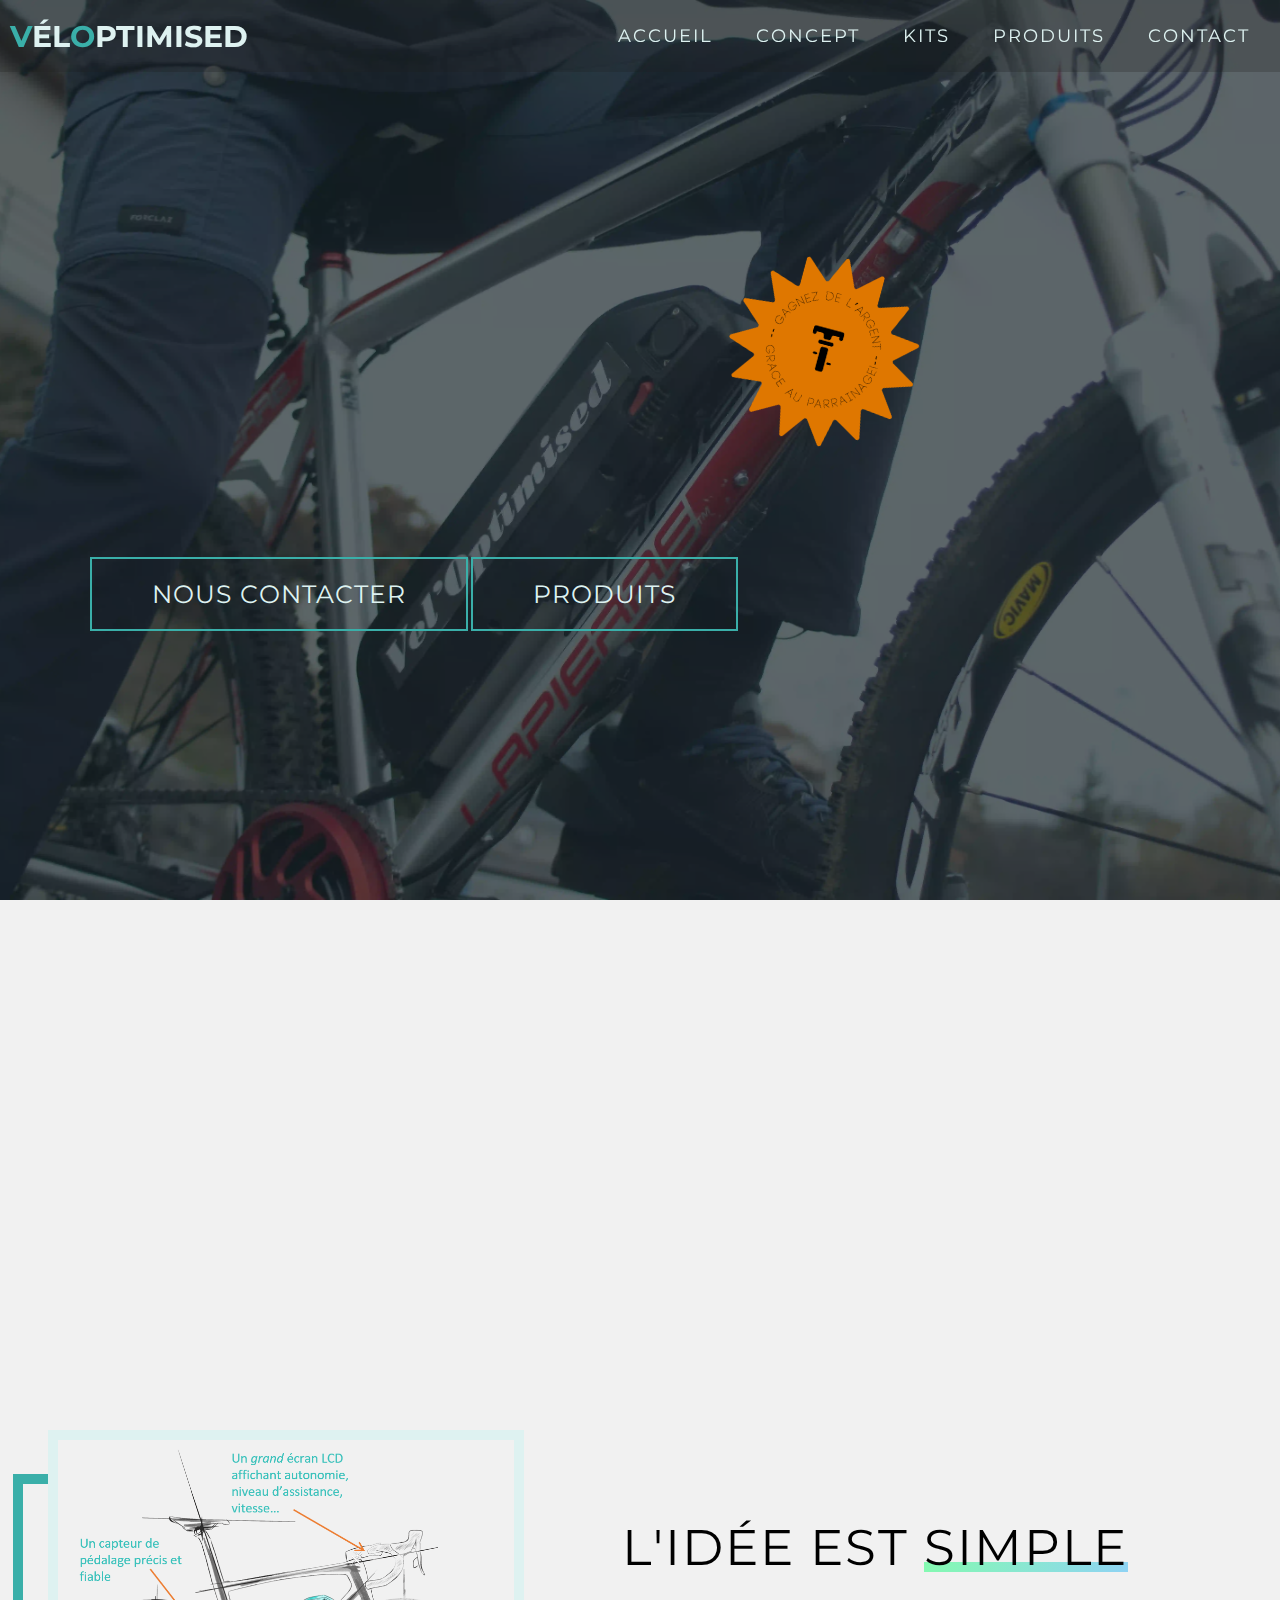
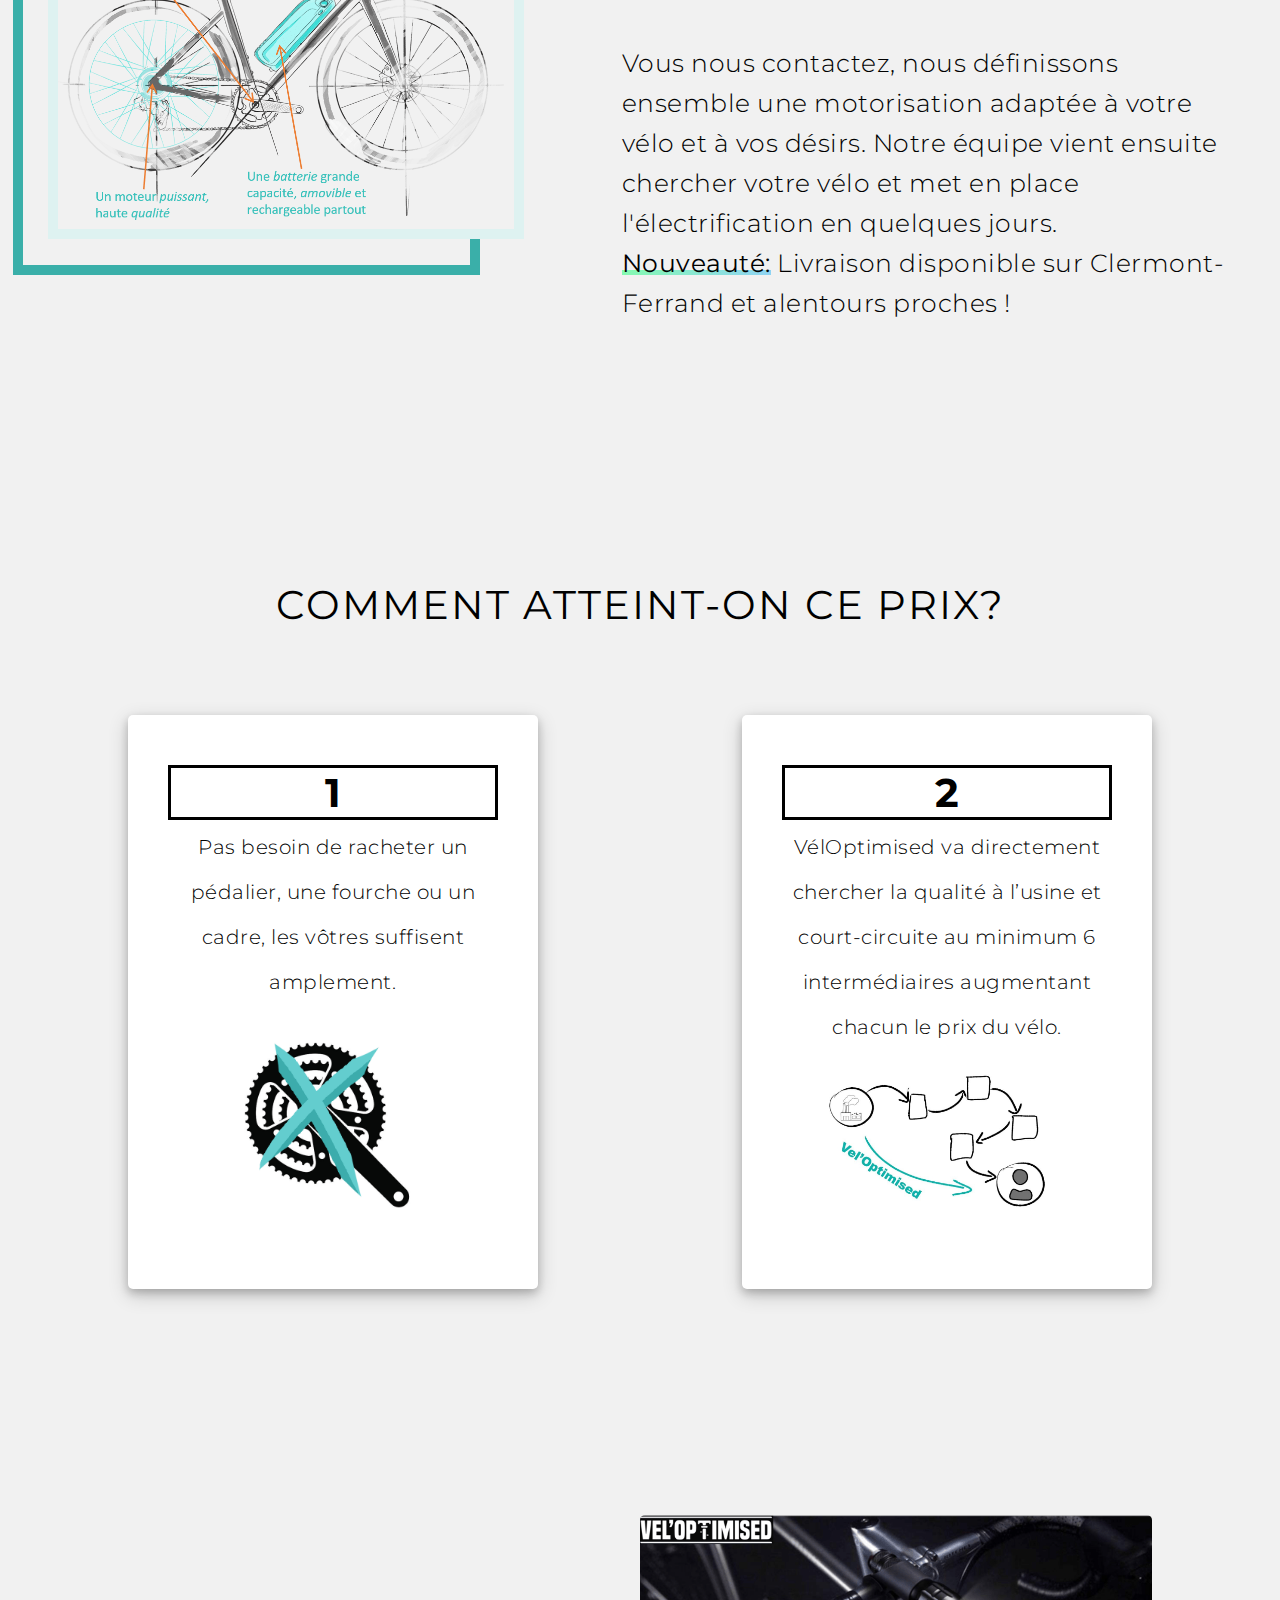
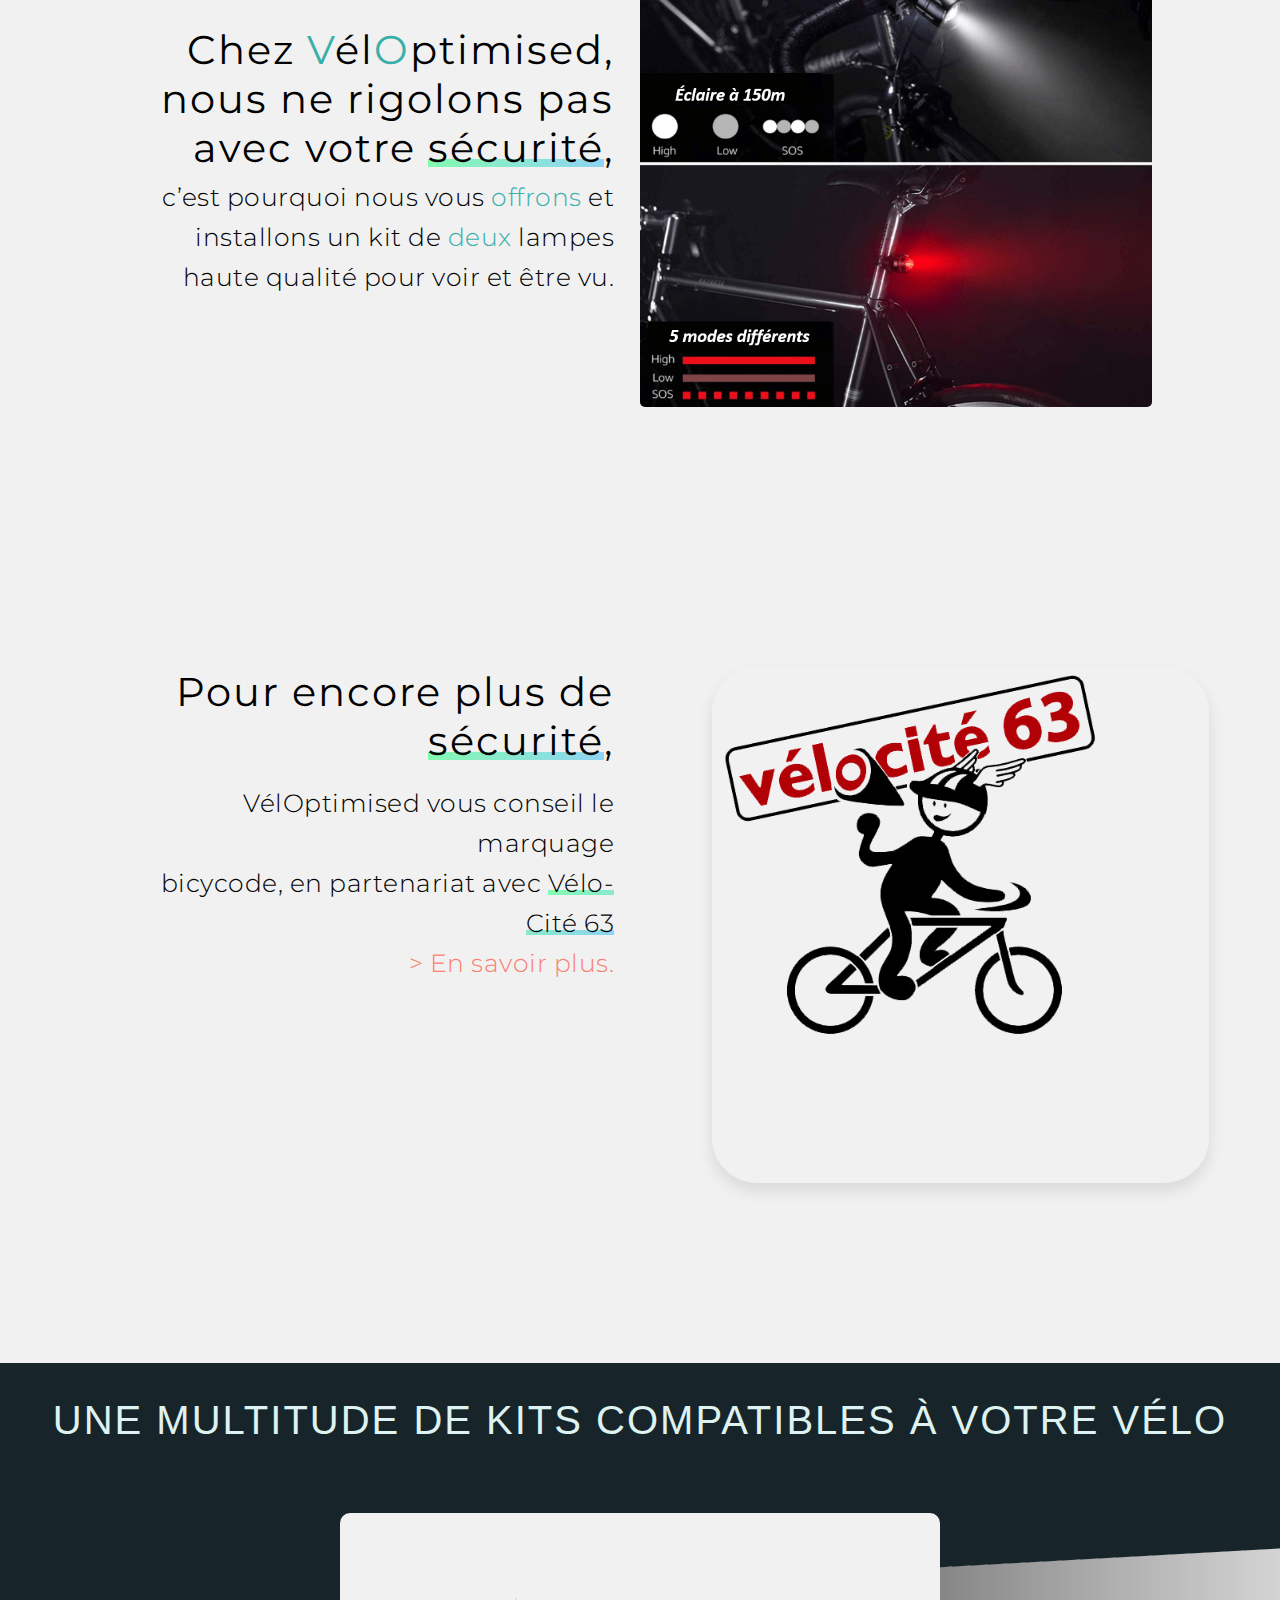
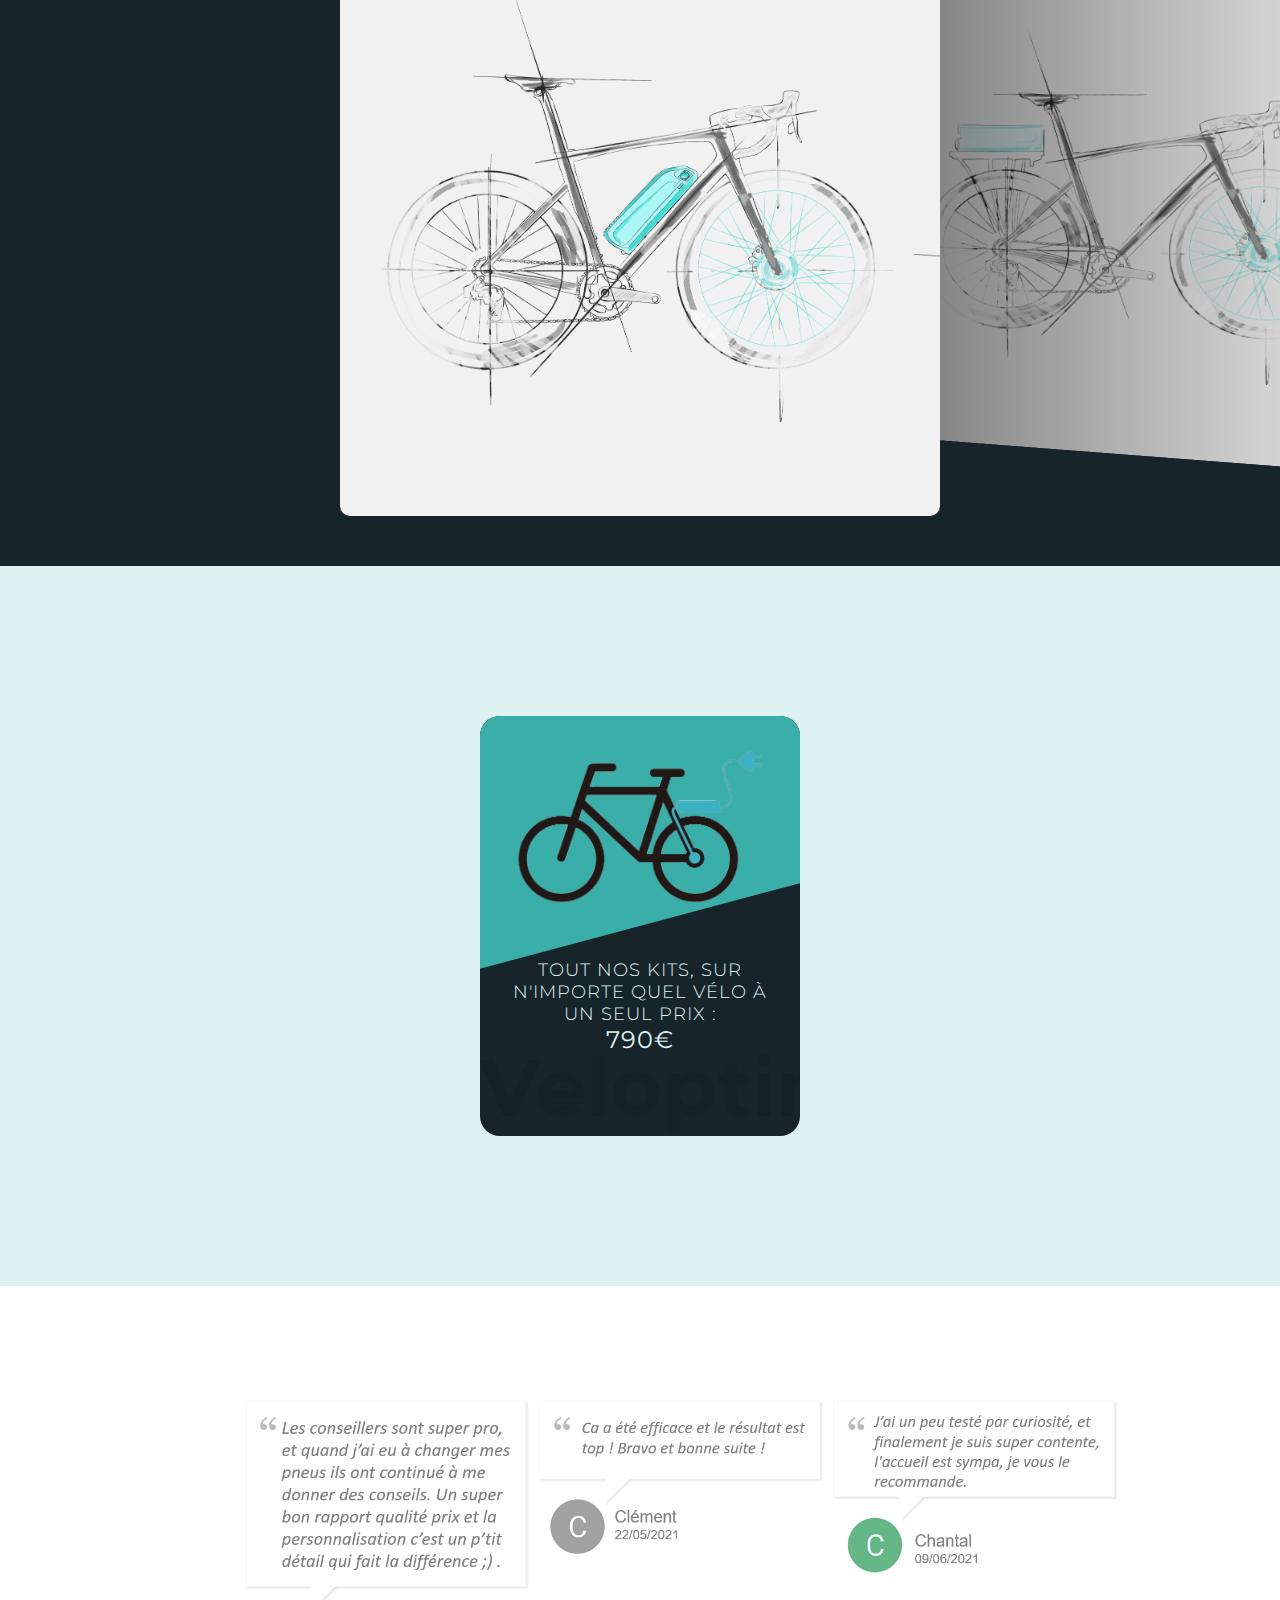
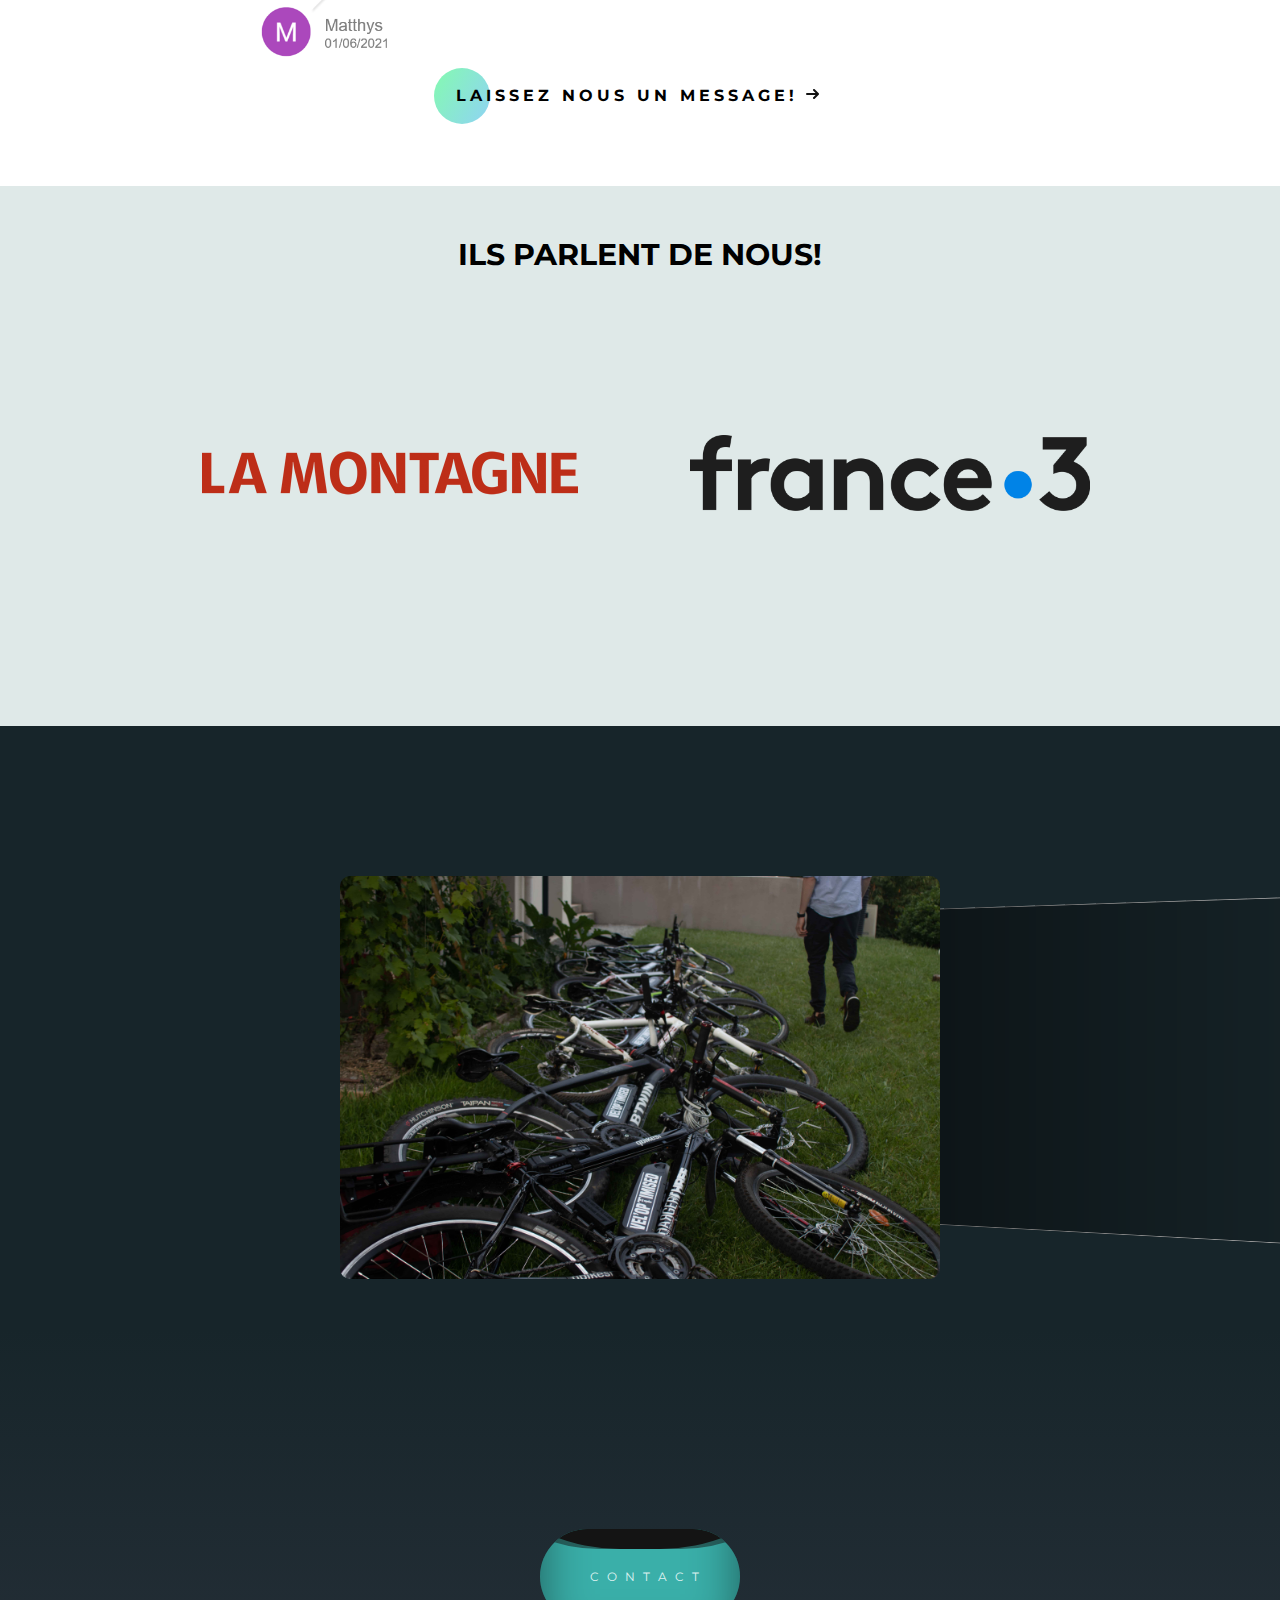
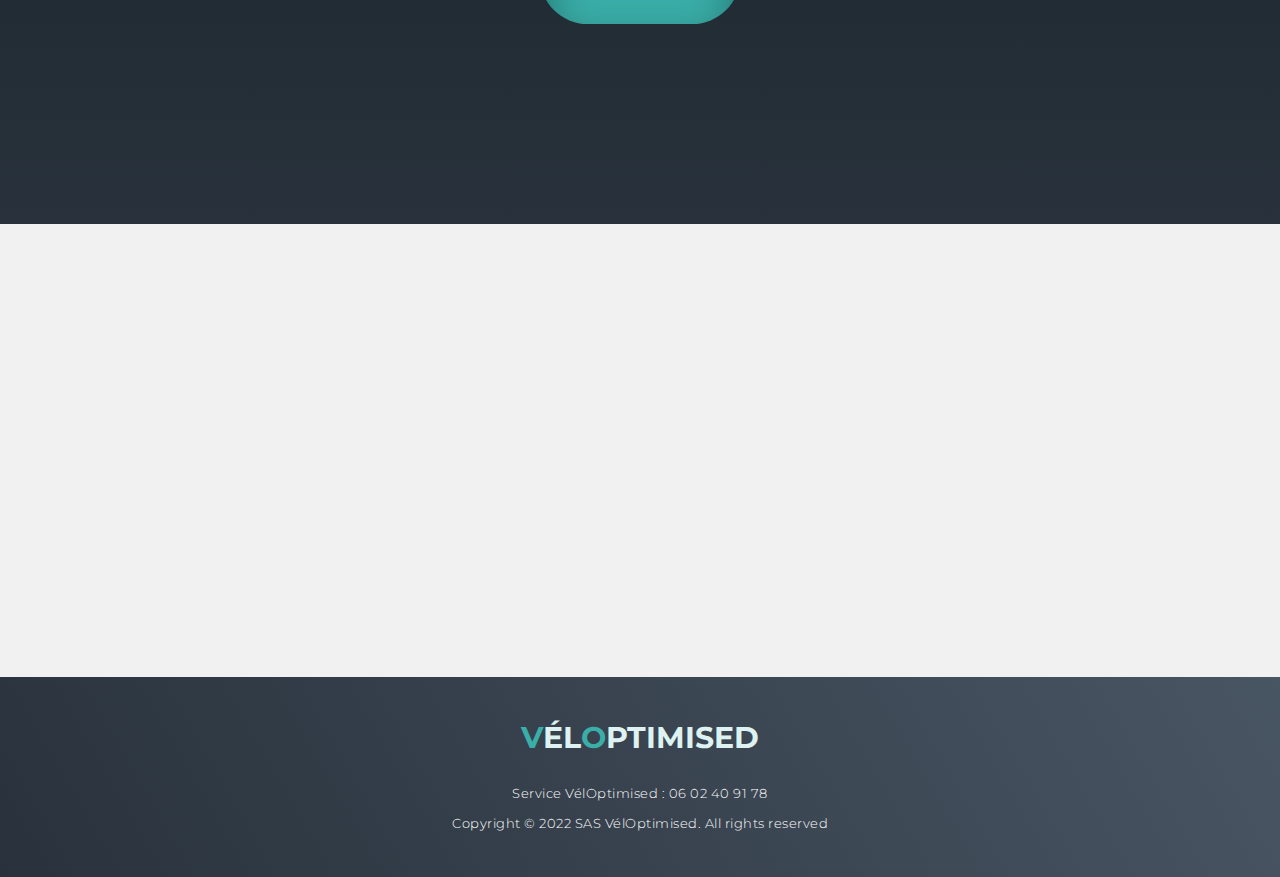
==== index.html @ 2e791664 "merging master" ====
<!DOCTYPE html>
<html lang="en">

<head>
  <meta charset="UTF-8">
  <meta name="viewport" content="width=device-width, initial-scale=1.0, maximum-scale=1.0" />


  <link rel="icon" href="favicon.ico"/>

  <title>VélOptimised</title>

  <!-- SWIPER-->
  <!-- <link rel="stylesheet" href="https://unpkg.com/swiper/swiper-bundle.min.css" /> -->
  <link rel="stylesheet" href="./css/swiper-bundle.min.css" />
  
  <!-- <link rel="stylesheet" href="assets/css/swiper-bundle.min.css"> -->
 
  <!-- CSS -->
  <link rel="stylesheet" href="./css/style.css?version=60">
  <link rel="stylesheet" href="./css/reviews.css?version=48">
  <!-- GOOGLE FONTS -->
  <!-- <link rel="stylesheet" href="https://fonts.googleapis.com/css?family=Montserrat:300, 400, 700&display=swap"> -->

</head>

<body>
  <!-- Header -->
  <section id="header">
    <div class="header container">
      <div class="nav-bar">
        <div class="brand">
          <a href="#hero">
            <h1><span>V</span>él<span>O</span>ptimised</h1>
          </a>
        </div>
        <div class="nav-list">
          <div class="hamburger">
            <div class="bar"></div>
          </div>
          <ul>
            <li><a href="#hero" data-after="Home">Accueil</a></li>
            <li><a href="#about" data-after="About">Concept</a></li>
            <li><a href="#swiperid" data-after="Service">Kits</a></li>
            <li><a href="produits.html" data-after="Service">Produits</a></li>
            <li><a href="#contact" data-after="Contact">Contact</a></li>
          </ul>
        </div>
      </div>
    </div>
  </section>
  <!-- End Header -->


  <!-- Hero Section  -->
  <section id="hero">
    <div class="hero container">
      <img src="./img/veloptimised-parrainage-vignette.png" class="vignette" alt="vignette-parrainage">
      <div>
        <h1>Un vélo électrique, <span></span></h1>
        <h1>haut de gamme,<span></span></h1>
        <h1>40% moins cher<span></span></h1>
        <a href="https://veloptimised.fr/contact" type="button" class="cta">Nous contacter</a>
        <a href="produits.html" type="button" class="cta">Produits</a>
      </div>
    </div>
  </section>
  <!-- End Hero Section  -->
<br>
<br>
<br>
<br>
<br>

<div class="video">
  <iframe 
  width="560" 
  height="315" 
  src="https://www.youtube.com/embed/WnWQ5jNW4Ug" 
  title="YouTube video player" 
  frameborder="0" 
  allow="accelerometer; autoplay; clipboard-write; encrypted-media; gyroscope; picture-in-picture" 
  allowfullscreen></iframe>
</div>

  <!-- About Section -->
  <section id="about">
    <div class="about container">
      <div class="col-left">
        <div class="about-img">
          <img  class="abImg" src="./img/veloptimised_about_graph+legende.png" alt="img">
        </div>
      </div>
      <div class="col-right">
        <h1 class="section-title">L'idée est <span class="underline--magical">simple</span></h1>
        <p>Vous nous contactez, nous définissons ensemble une motorisation adaptée à votre vélo et à vos désirs.
          Notre équipe vient ensuite chercher votre vélo et met en place l'électrification en quelques jours. <br> <b class="underline--magical">Nouveauté:</b> Livraison disponible sur Clermont-Ferrand et alentours proches ! </p>

      </div>
    </div>
  </section>
  <!-- End About Section -->

<!-- Services section  -->
  <section class="services section bd-container" id="#boxerase">


      <!-- <div class="graphs">
        <img class="graphPrix ex1" src="./img/veloptimised_services_graphAxesPc.png" alt="">
        <img class="graphPrix ex2" src="./img/veloptimised_services_graphAxesMob.png" alt="">
      </div> -->
      <h2 class="sectiontitle">Comment atteint-on ce prix?</h2>
<br>
<br>
  <div class="boxPond">
    <div class="services__container bd-grid">
      <div class="services__data">
        <i class='bx bxs-palette services_icon'></i>
        <h3 class="services__title">1</h3>
        <p class="services__description">Pas besoin de racheter un pédalier, une fourche ou un cadre, les vôtres suffisent amplement.</p>
        <img src="img/veloptimised_services_box-2_pedalier.png" alt="" style="width: 70%; height:auto;margin-left: 3vw;">
      </div>

      <div class="services__data">
        <i class='bx bxs-data services_icon'></i>
        <h3 class="services__title">2</h3>
        <p class="services__description">VélOptimised va directement chercher la qualité à l’usine et court-circuite au minimum 6 intermédiaires augmentant chacun le prix du vélo.</p>
        <img src="img/veloptimised_services_box-1_usinge.JPG" alt="" style="width: 70%; height:auto;margin-top: 2vh;margin-left: 3vw;">
      </div>

    </div>
  </div>
  </section>
  <!-- End services section  -->

  <!-- Lumieres/securite -->
  <section id="secu" class="secu1">
    <div class="secuLeft">
      <h1>Chez <span>V</span>él<span>O</span>ptimised, nous ne rigolons pas avec votre <span class="underline--magical">sécurité</span>,</h1>
      <p class="secup">c’est pourquoi nous vous <span>offrons</span> et installons un kit de <span>deux</span> lampes haute qualité pour voir et être vu. </p>
    </div>
    <img loading="lazy" class="secuImg" src="./img/veloptimised_secu-1_lumieres.png" alt="">
    
  </section>
  <section id="secu" class="secu2">
    <div class="secuLeft">
      <h1>Pour encore plus de <span class="underline--magical">sécurité</span>,</h1> <br>
      <p class="secup">VélOptimised vous conseil le marquage <br> bicycode, en partenariat avec <span class="underline--magical">Vélo-Cité 63</span>
      <br><a href="https://www.velocite63.fr/Marquage" style="color: salmon;">> En savoir plus.</a></p>
    </div>
    <a class="secuImg img_velocite" href="https://www.velocite63.fr/Marquage" target=”_blank”><img loading="lazy" src="./img/partenaires/veloptimised_velocite63_logo.png" alt=""></a>
    
    
  </section>
<!-- End Lumieres/securite -->



  <!-- Carrousel-->
  <section class="swiper swiper1" id="swiperid">
    <h1>Une multitude de kits compatibles à votre vélo</h1>

    <div class="swiper-container">
      <div class="swiper-wrapper">
        <div class="swiper-slide"><img src="img/veloptimised_carrousel-1_slide-1_sketch.png"></div>
        <div class="swiper-slide"><img src="img/veloptimised_carrousel-1_slide-2_sketch.png"></div>
        <div class="swiper-slide"><img src="img/veloptimised_carrousel-1_slide-3_sketch.png"></div>
      </div>
    </div>
    <div class="swiper-pagination"></div>
    </div>


  </section>

  <!-- Fin Carrousel-->


  <!-- Carte produit-->

  <section class="produit" id="produit">
    <div class="card">
      <div class="imgBx">
        <img src="img/veloptimised_carte-produit.png" alt="Bike">
      </div>
      <div class="contentBx">
        <h3>Tout nos kits, sur n'importe quel vélo à un seul prix :</h3>
        <h2 class="price">790€</h2>
        <a href="https://veloptimised.fr/contact" class="buy">Contactez</a>
        <a href="produits.html" class="buy">Produits</a>
      </div>
    </div>
  </section>

 <!-- Retour utilisateurs-->

 <section id="preCom">
   <div id="commentSection">
     <img class="coms" src="./img/veloptimised_com_all.png" alt="">
     <img class="com1" src="./img/veloptimised_com-1.png" alt="">
     <img class="com2" src="./img/veloptimised_com-2.png" alt="">
     <img class="com3" src="./img/veloptimised_com-3.png" alt="">
   </div>

   <a href="https://docs.google.com/forms/d/e/1FAIpQLSex_kwO4NKrmw67hD2vwkyLWDab8VTnee0_vx41Wi0D3tkRxg/viewform?usp=sf_link" class="ctaa">
  <span>Laissez nous un message!</span>
  <svg width="13px" height="10px" viewBox="0 0 13 10">
    <path d="M1,5 L11,5"></path>
    <polyline points="8 1 12 5 8 9"></polyline>
  </svg>
</a>

 </section>
 <!-- Swipper init pour le futur -->
 <section id="pub">
   <h1 > Ils parlent de nous! </h1>
   <div class="swiper-container pub_container">
    <div class="swiper-wrapper"> 
      <a class="pub_logo" target="_blank" href="./img/la-montagne/veloptimised_lamontagne_article.jpg"><img src="./img/la-montagne/veloptimised_lamontagne_logo.png"></a>
      <a class="pub_logo" target="_blank" href="https://youtu.be/WnWQ5jNW4Ug"><img src="./img/fr3/veloptimised_fr3_logo.svg.png"></a>
    </div>
  </div>
 </section>
 
 <!-- End Retour utilisateurs-->
  
<!-- Deuxieme carrousel -->
  <section class="swiper swiper2" id="swiperid">


    <div class="swiper-container">
      <div class="swiper-wrapper" loading="lazy">
        <div class="swiper-slide"><img src="img/veloptimised_carrousel-2_slide-1.jpg"></div>
        <div class="swiper-slide"><img src="img/veloptimised_carrousel-2_slide-2.png"></div>
        <div class="swiper-slide"><img src="img/veloptimised_carrousel-2_slide-3.jpg"></div>
        <div class="swiper-slide"><img src="img/veloptimised_carrousel-2_slide-4.jpg"></div>
        <div class="swiper-slide"><img src="img/veloptimised_carrousel-2_slide-5.jpg"></div>
        <div class="swiper-slide"><img src="img/veloptimised_carrousel-2_slide-6.jpg"></div>
        <div class="swiper-slide"><img src="img/veloptimised_carrousel-2_slide-7.jpg"></div>
        <div class="swiper-slide"><img src="img/veloptimised_carrousel-2_slide-8.jpg"></div>
        <div class="swiper-slide"><img src="img/veloptimised_carrousel-2_slide-9.jpg"></div>
        <div class="swiper-slide"><img src="img/veloptimised_carrousel-2_slide-10.jpg"></div>
        <div class="swiper-slide"><img src="img/veloptimised_carrousel-2_slide-12.jpg"></div>
      </div>
    </div>
    <div class="swiper-pagination"></div>
    </div>


  </section>








  <!-- Contact Section -->
  <section id="contact">


    <div class="button-center">
        <a href="https://veloptimised.fr/contact"> 
        <span>Contact</span>
        <div class="liquid"></div>
      </a>
    </div>




  </section>
  <!-- End Contact Section -->


  <!-- Map-->

  <section class="map" id="map">
      <iframe 
      src="https://www.google.com/maps/embed?pb=!1m18!1m12!1m3!1d3403071.9046417344!2d-0.38538178708673126!3d46.240988520151284!2m3!1f0!2f0!3f0!3m2!1i1024!2i768!4f13.1!3m3!1m2!1s0x47f71bdd7f2e8507%3A0x3994306038a06f22!2sClermont-Ferrand!5e0!3m2!1sen!2sfr!4v1623747090306!5m2!1sen!2sfr" 
      width="600" height="450" style="border:0;" allowfullscreen="" loading="lazy"></iframe>
  </section>

  <!-- Footer -->
  <section id="footer">
    <div class="footer container">
      <div class="brand">
        <h1><span>V</span>él<span>O</span>ptimised</h1>
      </div>
      <h2></h2>
      
      <p>Service VélOptimised : 06 02 40 91 78</p>
      <p>Copyright © 2022 SAS VélOptimised. All rights reserved</p>
    </div>
  </section>


  <!-- ========SWIPER ========= -->

  <script src="https://unpkg.com/swiper/swiper-bundle.min.js"></script>

  <script>
    var swiper = new Swiper('.swiper .swiper-container', {
      effect: 'coverflow',
      grabCursor: true,
      centeredSlides: true,
      slidesPerView: 'auto',
      coverflowEffect: {
        rotate: 20,
        stretch: 0,
        depth: 250,
        modifier: 1,
        slideShadows: true,

      },
      pagination: {
        el: '.swiper .swiper-pagination',
      },
      autoplay: {
        delay: 1800,
        disableOnIntercation: false,
      },

    });
    
  </script>

  <!-- End Footer -->
  <script src="./app.js"></script>
  
</body>
<script>
  // var image = document.querySelectorAll('#hero');
  // console.log(image.style);
</script>

</html>
---- css/style.css ----
/* @import 'https://fonts.googleapis.com/css?family=Montserrat:300, 400, 700&display=swap'; */
@font-face {
  font-family: 'Montserrat';
  font-weight: 300;
  font-display: swap;
  src: url("../fonts/Montserrat-Light.ttf") format('truetype');
}
@font-face {
  font-family: 'Montserrat';
  font-style: normal;
  font-weight: 400;
  font-display: swap;
  src: url("../fonts/Montserrat-Regular.ttf") format('truetype');
}
@font-face {
  font-family: 'Montserrat';
  font-style: bold;
  font-weight: 700;
  font-display: swap;
  src: url("../fonts/Montserrat-Bold.ttf") format('truetype');
}
:root {
  --main-color: #3aafa9;
  --secondary-color: #def2f1;
  --third-color: #17252a;
  --body-font: "Montserrat", sans-serif;
  --bigest-font-size: 2rem;
  --h1-font-size: 1.5rem;
  --h2-font-size: 1.25rem;
  --h3-font-size: 1.125rem;
  --normal-font-size: 0.938rem;
  --small-font-size: 0.813rem;
  --smaller-font-size: 0.75rem;
}

.underline--magical {
  color: black !important;
  background-image: linear-gradient(120deg, #84fab0 0%, #8fd3f4 100%);
  background-repeat: no-repeat;
  background-size: 100% 0.2em;
  background-position: 0 88%;
  transition: background-size 0.25s ease-in;
}

.underline--magical:hover {
  background-size: 100% 88%;
}

* {
  padding: 0;
  margin: 0;
  box-sizing: border-box;
}

body {
  position: relative;
  background-color: #f1f1f1;
  width: 100%;
  overflow-x: hidden;
  max-width: 100vw;
}

html {
  position: relative;
  font-size: 10px;
  font-family: "Montserrat", sans-serif;
  scroll-behavior: smooth;
  overflow-x: hidden;
}

a {
  text-decoration: none;
}

.container {
  min-height: 100vh;
  width: 100%;
  display: flex;
  align-items: center;
  justify-content: center;
}

img {
  height: 100%;
  width: 100%;
  object-fit: cover;
}

h1 {
  text-align: center;
}

p {
  color: black;
  font-size: 1.4rem;
  margin-top: 5px;
  line-height: 2.5rem;
  font-weight: 300;
  letter-spacing: 0.05rem;
}

.section-title {
  font-size: 1rem;
  font-weight: 300;
  color: black;
  margin-bottom: 10px;
  text-transform: uppercase;
  letter-spacing: 0.2rem;
  text-align: center;

  width: 80%;
  margin-left: 5rem;
}

.section-title span {
  color: var(--main-color);
}

.cta {
  display: inline-block;
  padding: 10px 30px;
  color: var(--secondary-color);
  background-color: transparent;
  border: 2px solid var(--main-color);
  font-size: 2rem;
  text-transform: uppercase;
  letter-spacing: 0.1rem;
  margin-top: 30px;
  transition: 0.3s ease;
  transition-property: background-color, color;
}

.cta:hover {
  color: var(--secondary-color);
  background-color: var(--main-color);
}

.brand h1 {
  font-size: 3rem;
  text-transform: uppercase;
  color: var(--secondary-color);
}

.brand h1 span {
  color: var(--main-color);
}

/* Header section */
#header {
  position: fixed;
  z-index: 1000;
  left: 0;
  top: 0;
  width: 100vw;
  height: auto;
}

#header .header {
  min-height: 8vh;
  background-color: rgba(31, 30, 30, 0.24);
  transition: 0.3s ease background-color;
}

#header .nav-bar {
  display: flex;
  align-items: center;
  justify-content: space-between;
  width: 100%;
  height: 100%;
  max-width: 1300px;
  padding: 0 10px;
}

#header .nav-list ul {
  list-style: none;
  position: absolute;
  background-color: var(--third-color);
  width: 100vw;
  height: 100vh;
  left: 100%;
  top: 0;
  display: flex;
  flex-direction: column;
  justify-content: center;
  align-items: center;
  z-index: 1;
  overflow-x: hidden;
  transition: 0.5s ease left;
}

#header .nav-list ul.active {
  left: 0%;
}

#header .nav-list ul a {
  font-size: 2.5rem;
  font-weight: 500;
  letter-spacing: 0.2rem;
  text-decoration: none;
  color: var(--secondary-color);
  text-transform: uppercase;
  padding: 20px;
  display: block;
}

#header .nav-list ul a::after {
  content: attr(data-after);
  position: absolute;
  top: 50%;
  left: 50%;
  transform: translate(-50%, -50%) scale(0);
  color: rgba(240, 248, 255, 0.021);
  font-size: 13rem;
  letter-spacing: 50px;
  z-index: -1;
  transition: 0.3s ease letter-spacing;
}

#header .nav-list ul li:hover a::after {
  transform: translate(-50%, -50%) scale(1);
  letter-spacing: initial;
}

#header .nav-list ul li:hover a {
  color: var(--main-color);
}

#header .hamburger {
  height: 60px;
  width: 60px;
  display: inline-block;
  border: 3px solid var(--secondary-color);
  border-radius: 50%;
  position: relative;
  display: flex;
  align-items: center;
  justify-content: center;
  z-index: 100;
  cursor: pointer;
  transform: scale(0.8);
  margin-right: 20px;
}

#header .hamburger:after {
  position: absolute;
  content: "";
  height: 100%;
  width: 100%;
  border-radius: 50%;
  border: 3px solid var(--secondary-color);
  animation: hamburger_puls 1s ease infinite;
}

#header .hamburger .bar {
  height: 2px;
  width: 30px;
  position: relative;
  background-color: var(--secondary-color);
  z-index: -1;
}

#header .hamburger .bar::after,
#header .hamburger .bar::before {
  content: "";
  position: absolute;
  height: 100%;
  width: 100%;
  left: 0;
  background-color: var(--secondary-color);
  transition: 0.3s ease;
  transition-property: top, bottom;
}

#header .hamburger .bar::after {
  top: 8px;
}

#header .hamburger .bar::before {
  bottom: 8px;
}

#header .hamburger.active .bar::before {
  bottom: 0;
}

#header .hamburger.active .bar::after {
  top: 0;
}

/* End Header section */

/* Hero Section */
#hero {
  background-image: url(../img/veloptimised_home_image_reduced.webp);
  background-size: cover;
  background-position: top center;
  position: relative;
  z-index: 1;
}

#hero::after {
  content: "";
  position: absolute;
  left: 0;
  top: 0;
  height: 100%;
  width: 100%;
  background-color: var(--third-color);
  opacity: 0.7;
  z-index: -1;
}

#hero .hero {
  max-width: 1200px;
  margin: 0 auto;
  padding: 0 50px;
  justify-content: flex-start;
}

.vignette {
  position: absolute;
  top: 15rem;
  right: 20vw;
  width: 40rem;
  height: 40rem;
  z-index: 100;
  transform: rotate(15deg);
}

#hero h1 {
  display: block;
  width: fit-content;
  font-size: 4rem;
  position: relative;
  font-weight: 400;
  color: transparent;
  animation: text_reveal 0.5s ease forwards;
  animation-delay: 1s;
}

#hero h1:nth-child(1) {
  animation-delay: 1s;
}

#hero h1:nth-child(2) {
  animation-delay: 2s;
}

#hero h1:nth-child(3) {
  animation: text_reveal_name 0.5s ease forwards;
  animation-delay: 3s;
}

#hero h1 span {
  position: absolute;
  top: 0;
  left: 0;
  height: 100%;
  width: 0;
  background-color: var(--main-color);
  animation: text_reveal_box 1s ease;
  animation-delay: 0.5s;
}

#hero h1:nth-child(1) span {
  animation-delay: 0.5s;
}

#hero h1:nth-child(2) span {
  animation-delay: 1.5s;
}

#hero h1:nth-child(3) span {
  animation-delay: 2.5s;
}

/* End Hero Section */

/* Services Section */

#services .services {
  flex-direction: column;
  text-align: center;
  /* max-width: 1500px; */

  margin: 0 auto;
  padding: 100px 0;

  margin-bottom: -45%;
  margin-top: -5%;
}

#services .service-top {
  max-width: 500px;
  margin: 0 auto;
}

#services .service-bottom {
  display: flex;
  align-items: center;
  justify-content: center;
  flex-wrap: wrap;
  margin-top: 0px;
}

#services .service-item {
  flex-basis: 80%;
  display: flex;
  align-items: flex-start;
  justify-content: center;
  flex-direction: column;
  padding: 50px;
  border-radius: 10px;
  background-image: url(./img/img-1.png);
  background-size: cover;
  margin: 10px 5%;
  position: relative;
  z-index: 1;
  overflow: hidden;
}

#services .service-item::after {
  content: "";
  position: absolute;
  left: 0;
  top: 0;
  height: 100%;
  width: 100%;
  background-image: linear-gradient(60deg, #29323c 0%, #485563 100%);
  opacity: 0.9;
  z-index: -1;
}

#services .service-bottom .icon {
  height: 80px;
  width: 80px;
  margin-bottom: 20px;
}

#services .service-item h2 {
  font-size: 2rem;
  color: var(--secondary-color);
  margin-bottom: 10px;
  text-transform: uppercase;
}

#services .service-item p {
  color: var(--secondary-color);
  text-align: left;
}
/* 
.graphs {
  width: 100%;
  display: flex;
  justify-content: center;
  margin-bottom: 5rem;
}

.graphPrix:first-child {
  width: 900px;
  height: auto;
}

.graphPrix:nth-child(2) {
  display: none;
} */

/* End Services Section */

/* secu section */

/* .cuse2 {
  margin-bottom: -800px!important;
} */

#secu {
  display: grid;
  grid-template-columns: 1fr 1fr;
  grid-template-rows: 1fr;
  margin-top: 800px;
  margin-bottom: -30vh;
  /* gap: 50px; */
  height: fit-content;
}

.secu1 {
  margin-bottom: -60vh!important;
}

#secu span {
  color: var(--main-color);
}

#secu span:nth-child(6) {
  text-decoration: underline;
}

#secu .secuLeft {
  padding: 0vw 2vw 0vw 10vw;
  display: flex;
  flex-direction: column;
  flex-wrap: wrap;
  align-items: center;
  justify-content: center;
}

#secu h1 {
  font-size: 4rem;
  font-weight: 500;
  letter-spacing: 0.2rem;
  text-align: right;
}

#secu .secup {
  font-size: 2.5rem;
  line-height: 40px;
  text-align: right !important;
}

#secu img {
  width: 80%;
  border-radius: 5px;
  height: auto;
}

.img_velocite{
  width: auto;
  border-radius: 45px;
  margin: 0 auto;
  margin-bottom: -20rem!important;
  box-shadow: 0px 8px 15px rgba(0, 0, 0, 0.1);
  transition: all 0.3s ease 0s;
}

.img_velocite:hover {
  box-shadow: 0px 35px 20px rgba(133, 216, 183, 0.4);
  color: #fff;
  transform: translateY(-7px);
}
.customImg {
  width: 80% !important;
  height: 450px !important;
  margin-left: auto;
  margin-top: auto;
  margin-bottom: auto;
}

#secu .customRight {
  padding: 0vw 10vw 0vw 2vw;
  display: flex;
  flex-direction: column;
  flex-wrap: wrap;
  align-items: flex-start;
  justify-content: center;
}

#secu .custop {
  font-size: 2.5rem;
  line-height: 40px;
  text-align: left;
}

/* End secu Section */

.video {
  width: 100%;
  display: flex;
  justify-content: center;
  align-items: center;
}

.video iframe {
  border-radius: 5px;
}

/* About Section */
#about .about {
  display: flex;
  /* flex-direction: column-reverse; */
  text-align: center;
  max-width: 1200px;
  margin: 0 auto;
  padding: 100px 20px;

  align-content: space-between;
}

/* #about .col-left {
	 width: 250px;
	height: 360px; 
} */

#about .col-right {
  /* width: 100%; */
  display: flex;
  flex-direction: column;
  margin-left: 8%;
  margin-right: 2%;
}

#about .col-right h1 {
  position: relative;
  left: 170px;
  top: -120px;
  font-size: 5rem;
  font-weight: 500;
  letter-spacing: 0.2rem;
  margin-bottom: 80px;
}

#about .col-right p {
  position: absolute;
  left: 200px;
  font-size: 2.5rem;
  line-height: 40px;
  margin-left: 2rem;
  width: 80%;
}

#about .col-right .cta {
  color: var(--third-color);
  margin-bottom: 100px;
  padding: 10px 20px;
  font-size: 2rem;
}

#about .col-left .about-img {
  display: flex;
  /* position: absolute; */
  /* 
	right: 300px;
	height: 150%; */
  top: -25%;
  width: 300%;
  margin-left: 30%;
  /* height: 110%; */
  /* position: relative; */
  border: 10px solid var(--secondary-color);
}

#about .col-left .about-img::after {
  content: "";
  position: absolute;
  left: -33px;
  top: 18px;
  height: 98%;
  width: 98%;
  border: 7px solid var(--main-color);
  z-index: -1;
}

/* End About Section */

/* Services */

.qualification__container,
.services__container,
.portfolio__container {
  grid-template-columns: repeat(2, 1fr);
}

.bd-container {
  max-width: 100%;
  /* width: calc(100% - 2rem); */
  margin-left: var(--mb-2);
  margin-right: var(--mb-2);

  /* display: flex;
	justify-content: center;
	align-items: center; */
}

.services__container {
  padding-bottom: 100px;
  position: relative;

  /* left: 400px; */
}

.bd-grid {
  display: grid;
  gap: 20%;
}

.sectiontitle {
  position: relative;
  left: 15%;
  text-align: center;
  font-size: 4rem;
  padding-bottom: 50px;
  font-weight: 300;
  color: black;
  margin-bottom: 10px;
  text-transform: uppercase;
  letter-spacing: 0.2rem;
  font-weight: var(--third-color);
  /* margin-left: auto;
	margin-right: auto; */
}

.sectiontitle span {
  color: var(--main-color);
}

.l-header {
  width: 100%;
  position: fixed;
  top: 0;
  left: 0;
  z-index: var(--z-fixed);
  background-color: #000;
}

.services__data {
  padding: 5rem 4rem;
  background-color: #fff;
  border-radius: 0.5rem;
  /* text-align: center; */
  transition: 0.4s;
  box-shadow: 0 4px 8px 0 rgba(0, 0, 0, 0.2), 0 6px 20px 0 rgba(0, 0, 0, 0.19);
}

.services__icon,
.services__title {
  margin-bottom: var(--mb-2);
  color: var(--first-color);
}

.services__icon {
  font-size: 3rem;
}

.services__title {
  font-size: 4rem;
  text-align: center;
  border: solid black;
}

.services__description {
  font-size: 2rem;
  line-height: 45px;
  text-align: center;
}

.services__data:hover {
  transform: translateY(-0.5rem);
  box-shadow: 0 6px 8px rgba(174, 190, 205, 0.4);
}

.qualification__container {
  row-gap: 2.5rem;
}

.qualification__box {
  padding-bottom: 1rem;
  border-bottom: 1px solid #ccc;
}

.qualification_area {
  font-size: var(--normal-font-size);
  color: var(--first-color);
  margin-bottom: var(--mb-1);
  font-weight: var(--font-medium);
}

.qualification__icon,
.qualification__work {
  font-size: var(--smaller-font-size);
  color: var(--first-color-light);
}

.qualification__work {
  display: block;
}

/* Swiper */

.swiper {
  background-image: url("img/forest_background.jpg");
  background-size: cover;
  font-family: Helvetica Neue, Helvetica, Arial, sans-serif;
  font-size: 14px;
  color: #000;
  margin: 0;
  padding: 0;
  display: flex;
  justify-content: center;

  margin-top: 65rem;
}

.swiper2 {
  margin-top: 0;
}

.swiper h1 {
  position: absolute;

  /* left: 230px; */
  text-align: center;
  font-size: 40px;
  padding-top: 35px;
  padding-bottom: 50px;
  font-size: 4rem;
  font-weight: 300;
  color: var(--secondary-color);
  margin-bottom: 10px;
  text-transform: uppercase;
  letter-spacing: 0.2rem;
  font-weight: var(--third-color);

  margin-bottom: 10px;
}

.swiper .swiper-container {
  width: 100%;
  padding-top: 150px;
  padding-bottom: 50px;
}

.swiper {
  background: #17252a;
}

.swiper .swiper-slide {
  background-position: center;
  background-size: cover;
  width: 600px;
  height: auto;
  background: #17252a;
}

.swiper-slide img {
  border-radius: 10px;
}

/* Product Section */

.produit {
  display: flex;
  justify-content: center;
  align-items: center;
  min-height: 80vh;
  background: var(--secondary-color);
}

.produit .card {
  position: relative;
  width: 320px;
  height: 420px;
  background: var(--third-color);
  border-radius: 20px;
  overflow: hidden;
}

.produit .card::before {
  content: "";
  position: absolute;
  top: -50%;
  width: 100%;
  height: 100%;
  background: var(--main-color);
  transform: skewY(345deg);
  transition: 0.5s;
}

.produit .card:hover::before {
  top: -70%;
  transform: skewY(390deg);
}

.produit .card::after {
  content: "Veloptimised";
  position: absolute;
  bottom: 0;
  left: 0;
  font-weight: 600;
  font-size: 8em;
  color: rgba(0, 0, 0, 0.1);
}

.produit .card .imgBx {
  position: relative;
  width: 100%;
  display: flex;
  justify-content: center;
  align-items: center;
  padding-top: 20px;
  z-index: 1;
}

.produit .card .imgBx img {
  max-width: 80%;
  transition: 0.5s;
}

.produit .card:hover .imgBx img {
  max-width: 50%;
}

.produit .card .contentBx {
  margin-top: 3.5rem;

  position: relative;
  padding: 20px;
  display: flex;
  justify-content: center;
  align-items: center;
  flex-direction: column;
  z-index: 1;
}

.produit .card .contentBx h3 {
  text-align: center;
  font-size: 18px;
  color: var(--secondary-color);
  font-weight: 300;
  text-transform: uppercase;
  letter-spacing: 1px;
}

.produit .card .contentBx .price {
  font-size: 24px;
  color: var(--secondary-color);
  font-weight: 500;
  letter-spacing: 1px;
}

.produit .card .contentBx .buy {
  position: relative;
  top: 200px;
  opacity: 0;
  padding: 10px 30px;
  margin-top: 15px;
  color: var(--secondary-color);
  text-decoration: none;
  background: var(--main-color);
  border-radius: 30px;
  text-transform: uppercase;
  letter-spacing: 1px;
  transition: 0.5s;
}

.produit .card:hover .contentBx .buy {
  top: 0;
  opacity: 1;
}

/* Pub section */

#pub {
  min-height: 40vh;
  background: #dfe9e8;
  padding: 5rem;
}

#pub h1 {
  text-transform: uppercase;
  font-size: 3rem;
}

.pub_logo{
  width: 40rem;
  height: 100%;
}

.pub_container  {
  display: flex;
  justify-content: center;
  align-items: center;
}

.pub_container > div {
  display: flex;
  justify-content: center;
  align-items: center;
  gap: 10rem;
}

/* Contact Section */

/*
#contact{
	background-image: url('img/forest_background_white.jpg');

}
#contact .contact {
	flex-direction: column;
	max-width: 1200px;
	margin: 0 auto;
}
#contact .contact-items {
	width: 400px;
}
#contact .contact-item {
	width: 80%;
	padding: 20px;
	text-align: center;
	border-radius: 10px;
	padding: 30px;
	margin: 30px;
	display: flex;
	justify-content: center;
	align-items: center;
	flex-direction: column;
	box-shadow: 0px 0px 18px 0 #0000002c;
	transition: .3s ease box-shadow;
}
#contact .contact-item:hover {
	box-shadow: 0px 0px 5px 0 #0000002c;
}
#contact .icon {
	width: 70px;
	margin: 0 auto;
	margin-bottom: 10px;
}
#contact .contact-info h1 {
	font-size: 2.5rem;
	font-weight: 500;
	margin-bottom: 5px;
}
#contact .contact-info h2 {
	font-size: 1.3rem;
	line-height: 2rem;
	font-weight: 500;

} */

/* ALEX'S ANIMATED BUTTON */

#contact .button-center {
  display: flex;
  justify-content: center;
  align-items: center;
  min-height: 20;
  /* background: var(--third-color); */
  background: linear-gradient(var(--third-color) 0%, #29323c 100%);
}

#contact a {
  position: relative;
  padding: 40px 50px;
  display: block;
  text-decoration: none;
  text-transform: uppercase;
  width: 200px;
  overflow: hidden;

  margin: 20rem 20rem;

  border-radius: 50px;
}

#contact a span {
  position: relative;
  z-index: 1;
  color: var(--secondary-color);
  font-size: 12px;
  letter-spacing: 8px;
}

#contact a .liquid {
  position: absolute;
  left: 0;
  top: -80px;
  width: 200px;
  height: 200px;
  background: var(--main-color);
  box-shadow: inset 0 0 50px rgba(0, 0, 0, 0.5);
  transition: 0.5s;
}

#contact a:hover .liquid {
  top: -100px;
}

#contact a .liquid::before,
#contact a .liquid::after {
  content: "";
  position: absolute;
  width: 200%;
  height: 200%;
  top: 0;
  left: 50%;
  transform: translate(-50%, -75%);
}

#contact a .liquid:before {
  border-radius: 45%;
  background: rgba(20, 20, 20, 1);
  animation: animate 10s linear infinite;
}

#contact a.mailto {
  text-decoration: none;
  color: #000;
  position: relative;
  top: -20px;
  left: -30px;
  font-size: 12px;
  text-transform: lowercase;
}

#contact a .liquid:after {
  border-radius: 40%;
  background: rgba(20, 20, 20, 0.5);
  animation: animate 10s linear infinite;
}

@keyframes animate {
  0% {
    transform: translate(-50%, -75%) rotate(0deg);
  }

  100% {
    transform: translate(-50%, -75%) rotate(360deg);
  }
}

/*End contact Section */

/* Map */

.map iframe {
  width: 100%;
}

/* Footer */
#footer {
  background-image: linear-gradient(60deg, #29323c 0%, #485563 100%);
}

#footer .footer {
  min-height: 200px;
  flex-direction: column;
  padding-top: 10px;
  padding-bottom: 10px;
}

#footer h2 {
  color: white;
  font-weight: 500;
  font-size: 1.8rem;
  letter-spacing: 0.1rem;
  margin-top: 10px;
  margin-bottom: 10px;
}

#footer .social-icon {
  display: flex;
  margin-bottom: 30px;
}

#footer .social-item {
  height: 50px;
  width: 50px;
  margin: 0 5px;
}

#footer .social-item img {
  filter: grayscale(1);
  transition: 0.3s ease filter;
}

#footer .social-item:hover img {
  filter: grayscale(0);
}

#footer p {
  color: white;
  font-size: 1.3rem;
}

/* End Footer */

/* Keyframes */
@keyframes hamburger_puls {
  0% {
    opacity: 1;
    transform: scale(1);
  }

  100% {
    opacity: 0;
    transform: scale(1.4);
  }
}

@keyframes text_reveal_box {
  50% {
    width: 100%;
    left: 0;
  }

  100% {
    width: 0;
    left: 100%;
  }
}

@keyframes text_reveal {
  100% {
    color: var(--secondary-color);
  }
}

@keyframes text_reveal_name {
  100% {
    color: var(--main-color);
    font-weight: 500;
  }
}

/* End Keyframes */

/* Media Query For Desktop */
@media only screen and (min-width: 1060px) {
  /* header */
  #header .hamburger {
    display: none;
  }

  #header .nav-list ul {
    position: initial;
    display: block;
    height: auto;
    width: fit-content;
    background-color: transparent;
  }

  #header .nav-list ul li {
    display: inline-block;
  }

  #header .nav-list ul li a {
    font-size: 1.8rem;
  }

  #header .nav-list ul a:after {
    display: none;
  }

  /* End header */

  #services .service-bottom .service-item {
    flex-basis: 22%;
    margin: 1.5%;
  }

  #about .col-right h1 {
    position: relative;
    top: -0px;
  }

  #about .col-right p {
    position: relative;
    top: -20px;
  }

  #about .col-left .about-img {
    position: relative;
    left: -120px;
  }

  .services__container {
    position: absolute;
    left: 0;
    margin-left: 10%;
    margin-right: 10%;
    /* display: flex;
		justify-content: space-around; */
  }

  /* .boxPond {
		display: flex;
	}
 */
  #about .about {
    flex-direction: row;
  }

  #about .col-left {
    width: 600px;
    height: 400px;
    padding-left: 60px;
  }

  #about .about .col-left .about-img::after {
    left: -45px;
    top: 34px;
    height: 98%;
    width: 98%;
    border: 10px solid var(--main-color);
  }

  #about .col-right {
    text-align: left;
    padding: 30px;
  }

  #about .col-right h1 {
    text-align: left;
  }

  .sectiontitle {
    position: relative;
    /* left: 300px; */
    left: 0;

    margin-left: auto;
    margin-right: auto;

    /* font-size: 1rem; */
  }

  .cta {
    font-size: 2.5rem;
    padding: 20px 60px;
  }

  h1.section-title {
    font-size: 5rem;
  }

  /* Hero */
  #hero h1 {
    font-size: 7rem;
  }


  /* End Hero */
}

/* End  Media Query For Desktop */

/* @media only screen and (max-width: 800px) {

	#about{
		display: none;
	}
	
	.services.section.bd-container{
		display: none;
	}
	} */

@media only screen and (max-width: 1060px) {
  body {
    margin: 0;
    padding: 0;
  }

  #about .container {
    display: flex;
    flex-direction: column;
    margin-top: 0;
    padding-top: 3vh;
  }

  #about .abImg {
    width: 20%;
  }

  #about .about .col-left .about-img {
    border: none;
    /*cadre bleu ciel*/
    margin-left: 25vw;
  }

  #about .about .col-left .about-img::after {
    border: none;
    /*cadre bleu foncé*/
  }

  #about .col-right {
    margin-top: 6vh;
  }

  #about .col-right h1 {
    position: relative;
    margin-left: auto;
    margin-right: auto;
    left: 0;
    top: 0;
    font-size: 5rem;
    font-weight: 500;
    letter-spacing: 0.2rem;
    margin-bottom: 80px;
  }

  #about .col-right p {
    position: relative;
    left: 0;
    font-size: 2.5rem;
    line-height: 40px;
    margin-left: 0;
    width: 100%;
  }

  .sectiontitle {
    margin-left: -20vw;
  }

  .boxPond {
    margin-right: 3vw;
    margin-left: 3vw;
  }

  .bd-grid {
    gap: 10%;
  }

  .swiper {
    margin-top: 0;
  }

  .swiper1 {
    margin-top: 50vh;
  }

  .swiper2 {
    margin-top: 10vh;
  }

  #reviews.rereviews {
    display: flex;
    flex-direction: column;
    margin-top: 10vh;
  }

  #reviews.rereviews h1 a {
    font-size: 4rem;
  }

  .cardi {
    max-width: 350px !important;
    margin-top: 10vh !important;
    margin-bottom: 5vh !important;
  }

  #secu {
    margin-top: -200px !important;
    margin-bottom: 200px;
    grid-template-columns: 1fr;
    grid-template-rows: 1fr 1fr;
  }

  .secu1 {
    margin-bottom: 10vh!important;
  }
  

  #secu img {
    /* margin-top: 30px; */

    margin-left: auto;
    margin-right: auto;
    width: 80%;
    height: auto;
    margin-bottom: 100px;
  }

  #secu .secuLeft {
    margin-right: 50px;
    margin-bottom: -50px;
  }

  #secu .customRight {
    padding: 0vw 10vw 0vw 2vw;
    display: flex;
    flex-direction: column;
    flex-wrap: wrap;
    align-items: flex-end;
    justify-content: center;
  }

  #secu p:last-child {
    font-size: 2.5rem;
    line-height: 40px;
    text-align: right;
    /* margin-bottom: 500px; */
  }
  /* .ex1 {
    display: none;
  } */

  /* .ex2 {
    display: block !important;
    width: 320px;
    height: 500px;
  } */
  /* Pub section */

  #pub {
    margin-top: 10vh;
  }
}

@media only screen and (max-width: 810px) {
  .about {
    margin: 0;
  }

  .about .container {
    padding: 0 !important;
  }

  #about .abImg {
    width: 30%;
  }

  .about-img {
    margin-left: 9vw !important;
    margin-right: auto !important;
  }

  .sectiontitle {
    font-size: 4vw;
    left: 0;
    margin-left: 0vw;
  }

  .col-right p {
    text-align: start !important;
  }

  .bd-grid {
    display: flex;
    flex-direction: column;
  }

  .services__data {
    margin: auto 10vw 10vh 10vw;
  }

  .swiper h1 {
    font-size: 3rem;
  }

  #contact .button-center a {
    margin-right: 0;
    margin-left: 0px;
  }

  #secu {
    margin-top: 1vh !important;

    grid-template-columns: 1fr;
    grid-template-rows: 1fr 1fr;
    margin-left: auto;
    margin-right: auto;
    margin-bottom: 15vh;
  }

  #secu img {
    margin-top: 30px;
    margin-left: auto;
    margin-right: auto;
  }

  #secu .secuLeft {
    margin-right: 40px;
  }

  #secu .customRight {
    padding: 0vw 10vw 0vw 2vw;
    display: flex;
    flex-direction: column;
    flex-wrap: wrap;
    align-items: flex-end;
    justify-content: center;
  }

  #secu p:last-child {
    font-size: 2.5rem;
    line-height: 40px;
    text-align: right;
  }

  /* .swiper-container {
		margin-left: 10%;
		margin-right: 10%;
	} */
  /* .swiper-slide img {
		width: 70%;
		height: auto;
		margin-left: 10%;
	} */
  .swiper-slide {
    transform: scale(0.6) !important;
  }
  .video iframe {
    width: 90%;
    height: 300px;
  }
  .img_velocite {
    margin-top: 20vh;
    width: 100%;
    height: 50vh;
  }
  .vignette {
    width: 30rem;
    height: 30rem;
  }
}

@media only screen and (max-width: 540px) {
  #contact {
    margin: 0;
    margin-top: -15vh;
    margin-bottom: -4vh;
  }

  #swiperid .swiper2 {
    padding-top: 0 !important;
  }

  .swiper-container:last-child {
    margin-top: -20vh !important;
  }
  .vignette {
    top: 0rem;
    right: -15vw;
    width: 25rem;
    height: 25rem;
  }
  /* Pub section */

  #pub {
    min-height: 50vh;
    background: var(--secondary-color);
    padding: 5rem
  }

  #pub h1 {
    text-transform: uppercase;
    font-size: 2rem;
    margin-bottom: 20vh;
  }

  .pub_logo{
    width: 20rem;
    height: 100%;
  }

  .pub_container > div {
    display: flex;
    justify-content: center;
    flex-direction: column;
    align-items: center;
    gap: 1rem;
  }
}
---- css/reviews.css ----
#preCom {
    width: 100%;
    height: 500px;
    background-color: white;
    padding-top: 15vh;
    display: flex;
    justify-content: center;
    align-items: center;
    flex-direction: column;

}

#commentSection {
    background-color: white !important;
    width: 800px;
    height: 500px;
    margin: auto;
}

#commentSection img {
    pointer-events: none;

}

.coms {
    width: 110%;
    height: auto;
}

.com1 {
    display: none;
}

.com2 {
    display: none;
}

.com3 {
    display: none;
}

a {
    text-decoration: none;
    color: inherit;
}

.ctaa {
    position: relative;
    padding: 19px 22px;
    transition: all 0.2s ease;
    margin-bottom: 10vh;
}

.ctaa:before {
    content: "";
    position: absolute;
    top: 0;
    left: 0;
    display: block;
    border-radius: 28px;
    background: linear-gradient(120deg, #84fab0 0%, #8fd3f4 100%);
    width: 56px;
    height: 56px;
    transition: all 0.3s ease;
}

.ctaa span {
    position: relative;
    font-size: 16px;
    line-height: 18px;
    font-weight: 900;
    letter-spacing: 0.25em;
    text-transform: uppercase;
    vertical-align: middle;
}

.ctaa svg {
    position: relative;
    top: 0;
    margin-left: 10px;
    fill: none;
    stroke-linecap: round;
    stroke-linejoin: round;
    stroke: #111;
    stroke-width: 2;
    transform: translateX(-5px);
    transition: all 0.3s ease;
}

.ctaa:hover:before {
    width: 100%;
    background: linear-gradient(120deg, #84fab0 0%, #8fd3f4 100%);
}

.ctaa:hover svg {
    transform: translateX(0);
}

.ctaa:active {
    transform: scale(0.96);
}

@media only screen and (max-width: 840px) {
    #precom {
        height: 1000px;
    }

    #preCom span {
        font-size: 12px;
    }

    #commentSection {
        width: 100%;
        height: 1000px;
    }

    .coms {
        display: none;
    }

    .com1 {
        display: block;
        width: 30%;
        height: auto;
        margin-left: auto;
        margin-right: auto;
    }

    .com2 {
        display: block;
        width: 30%;
        height: auto;
        margin-left: auto;
        margin-right: auto;
    }

    .com3 {
        display: block;
        width: 30%;
        height: auto;
        margin-left: auto;
        margin-right: auto;
    }
}

@media only screen and (max-width: 540px) {
    .com1 {
        width: 45%;
    }

    .com2 {
        width: 45%;
    }

    .com3 {
        width: 45%;
    }
}
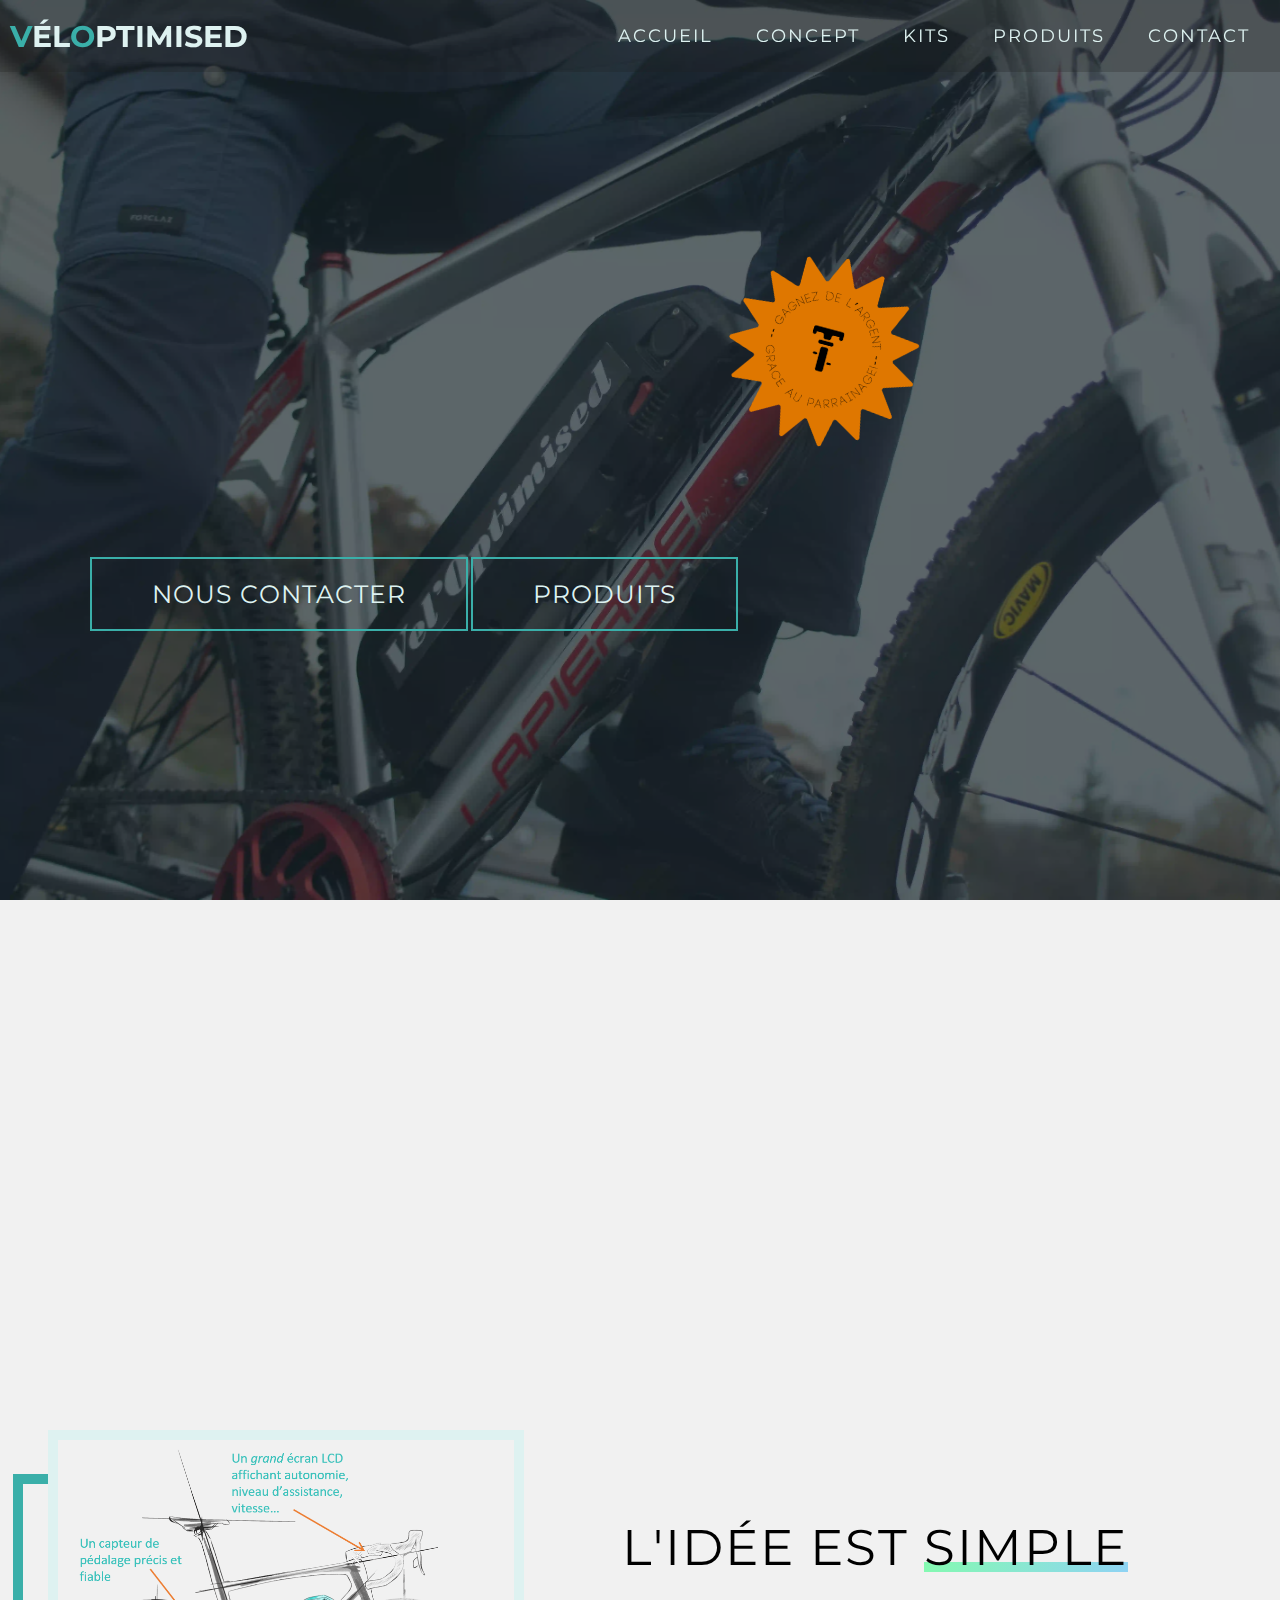
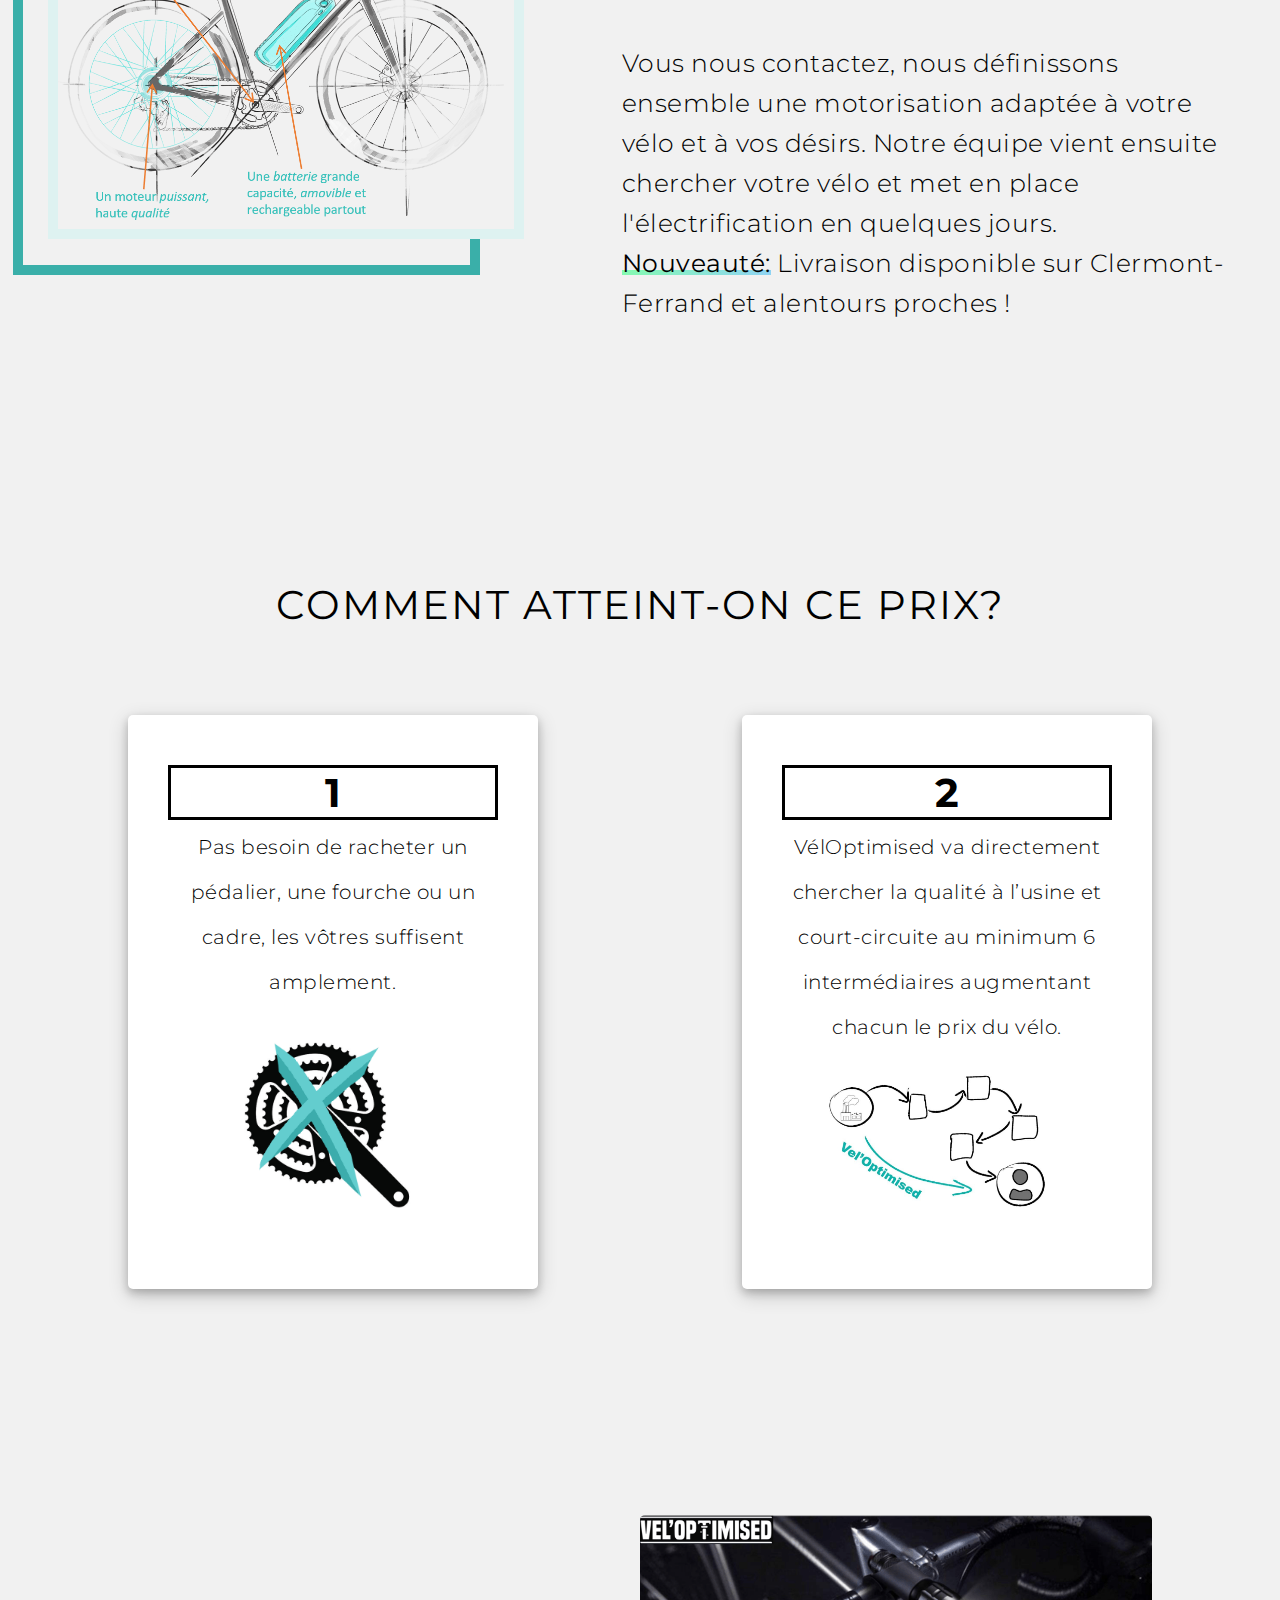
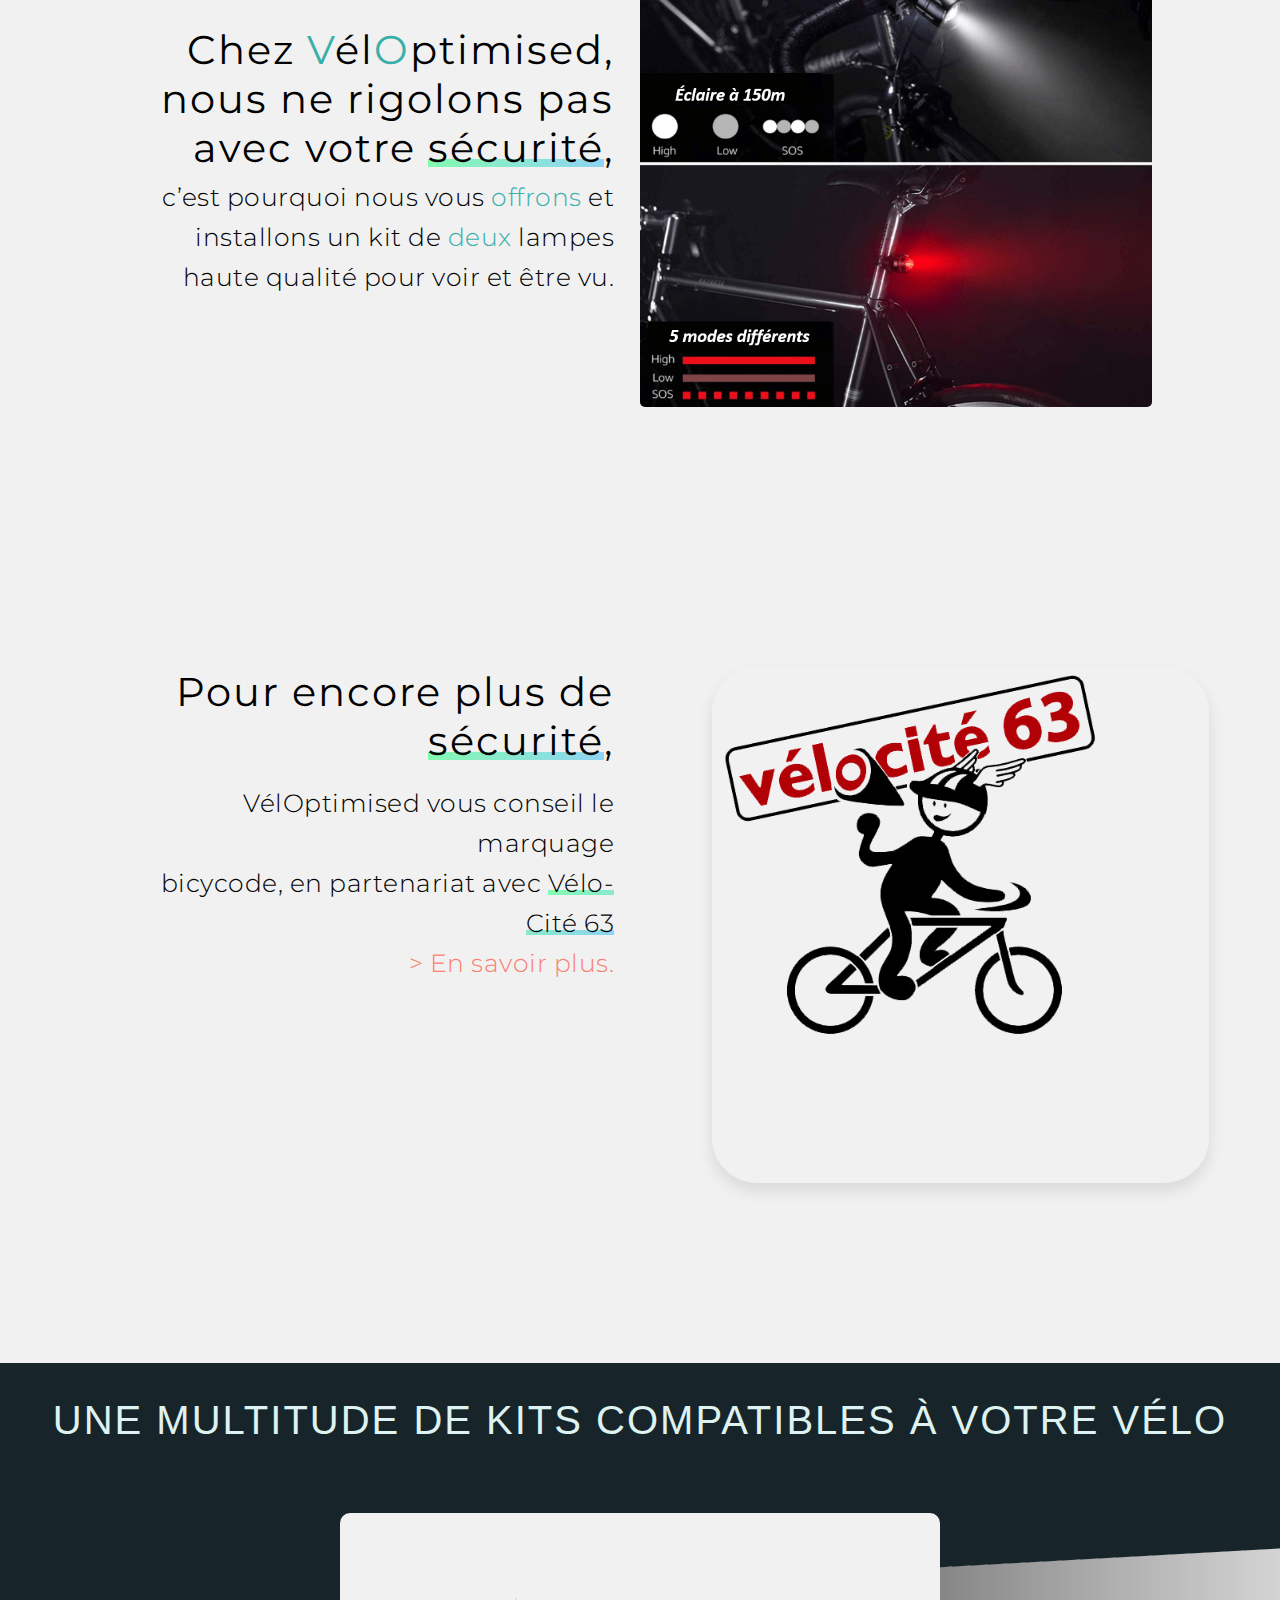
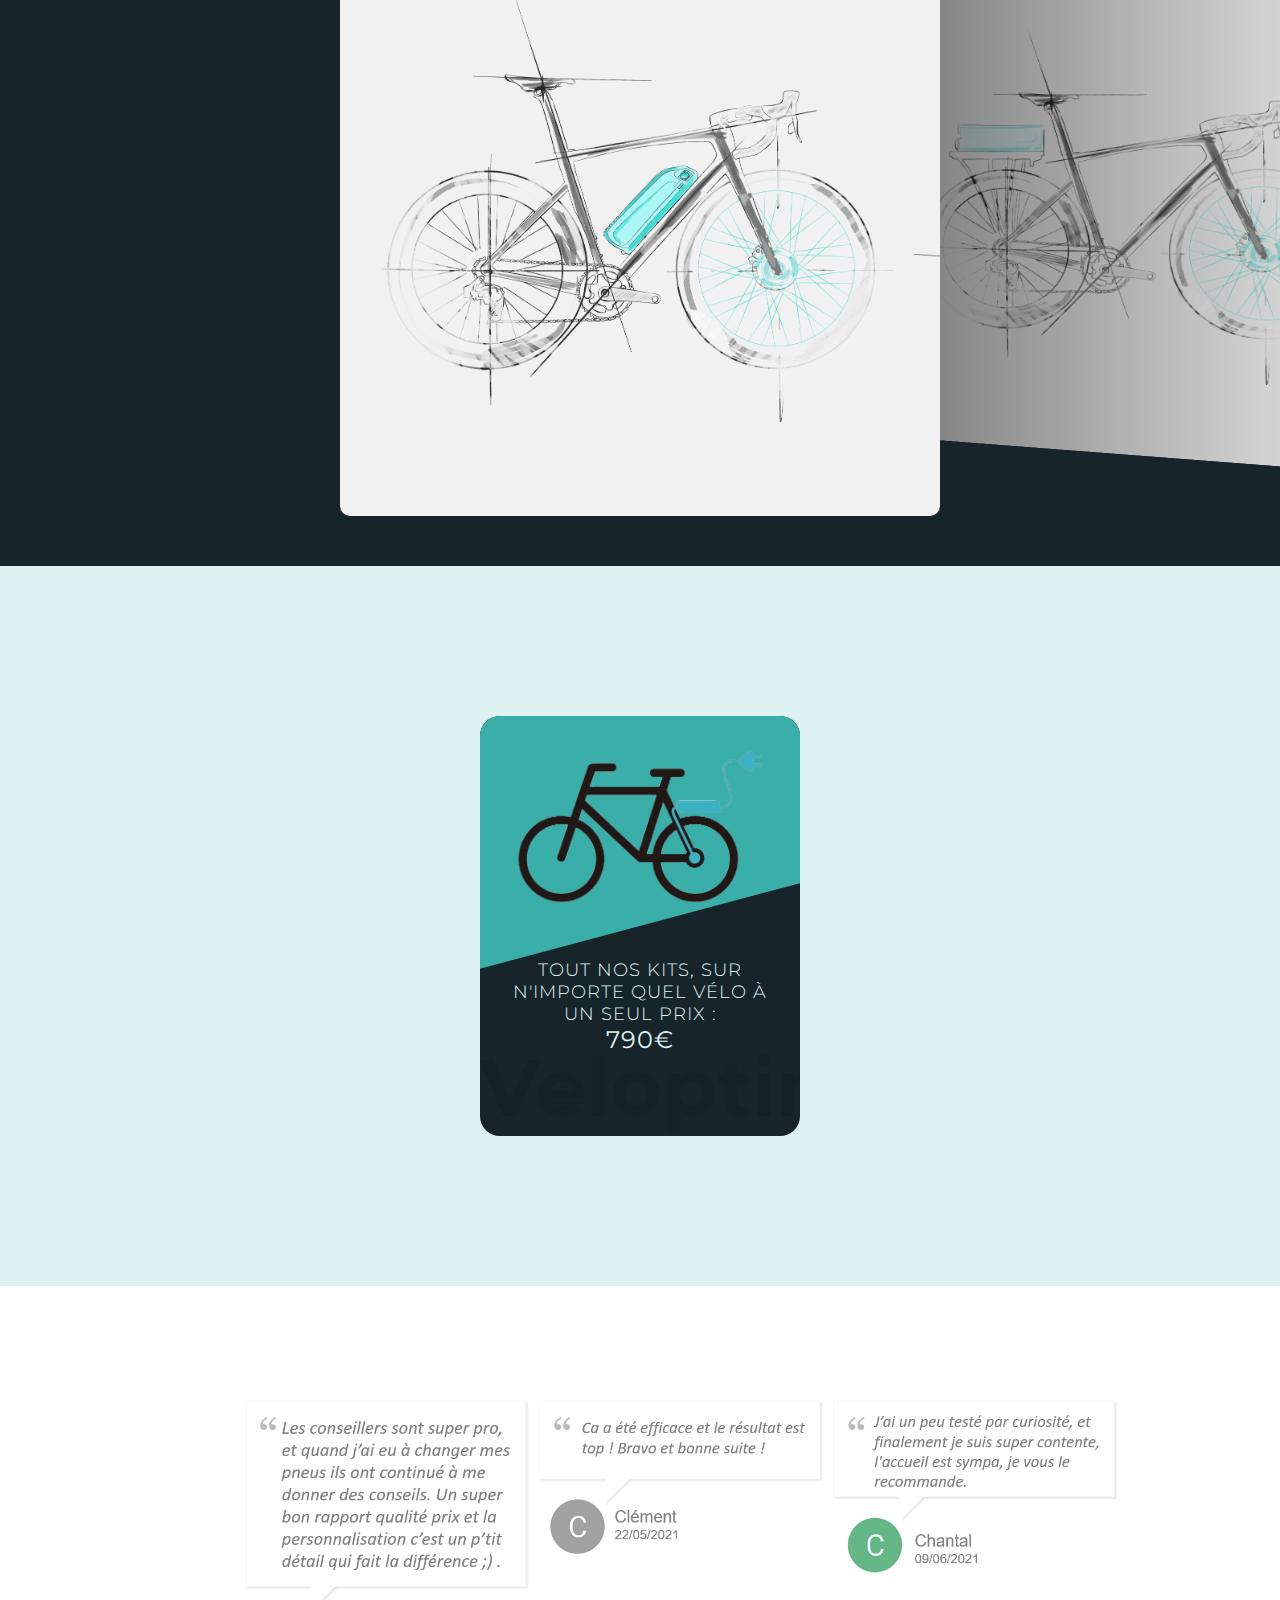
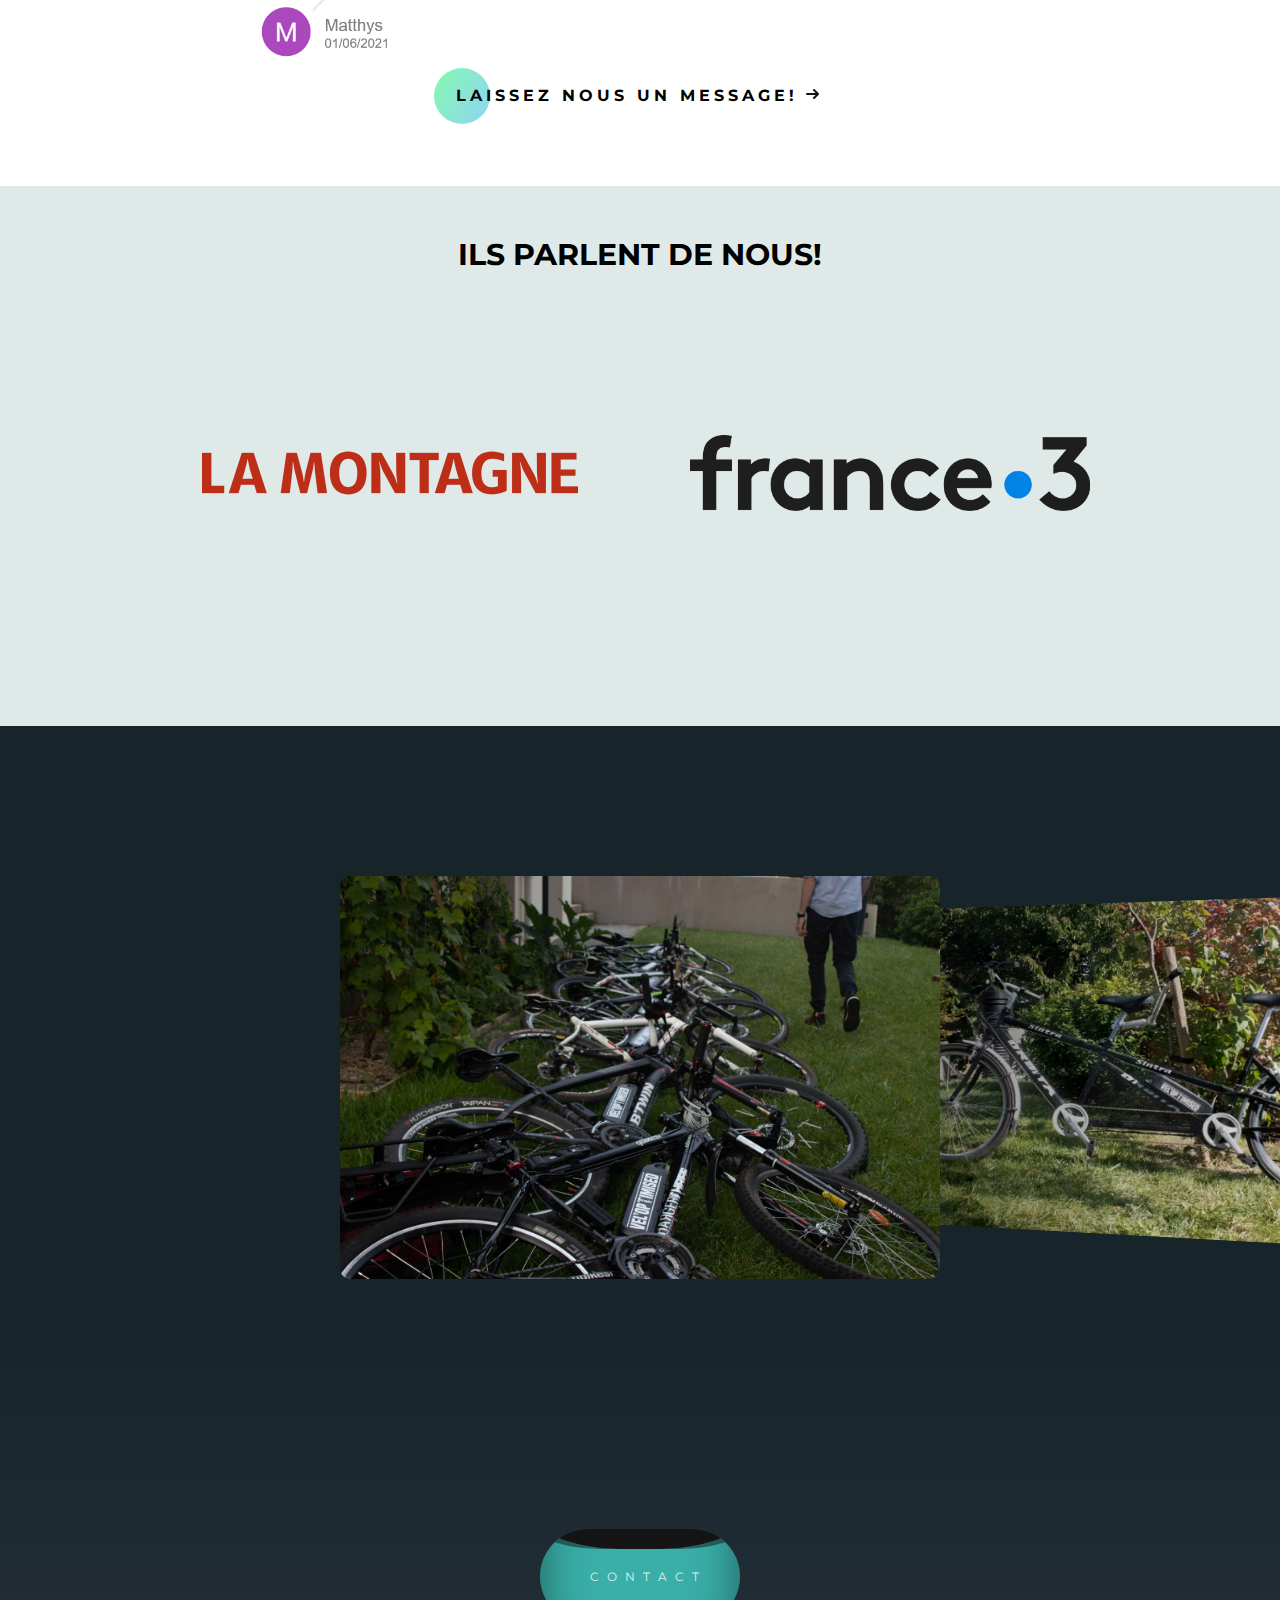
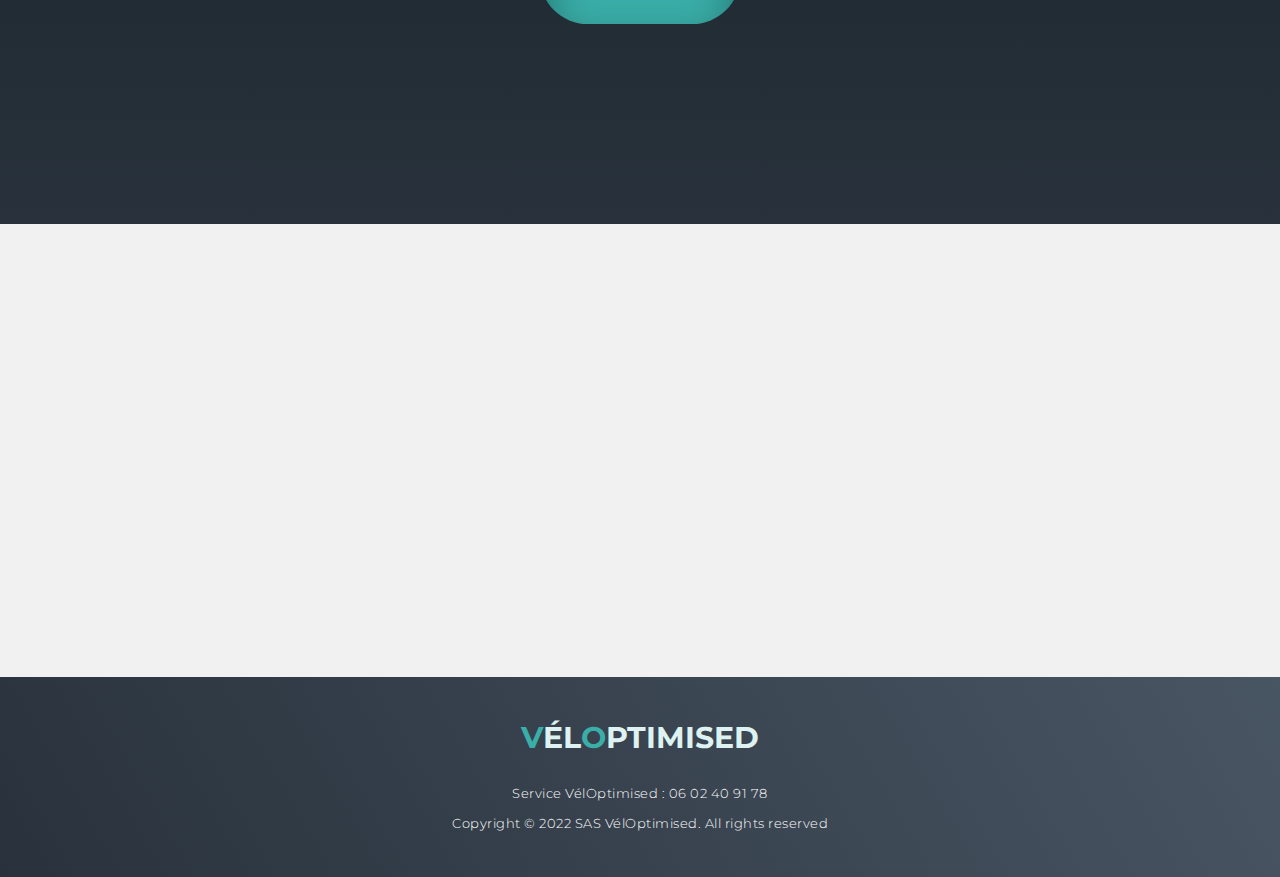
==== commit d5936785: "img comp" ====
--- a/index.html
+++ b/index.html
@@ -231,7 +231,7 @@
     <div class="swiper-container">
       <div class="swiper-wrapper" loading="lazy">
         <div class="swiper-slide"><img src="img/veloptimised_carrousel-2_slide-1.jpg"></div>
-        <div class="swiper-slide"><img src="img/veloptimised_carrousel-2_slide-2.png"></div>
+        <div class="swiper-slide"><img src="img/veloptimised_carrousel-2_slide-2.webp"></div>
         <div class="swiper-slide"><img src="img/veloptimised_carrousel-2_slide-3.jpg"></div>
         <div class="swiper-slide"><img src="img/veloptimised_carrousel-2_slide-4.jpg"></div>
         <div class="swiper-slide"><img src="img/veloptimised_carrousel-2_slide-5.jpg"></div>
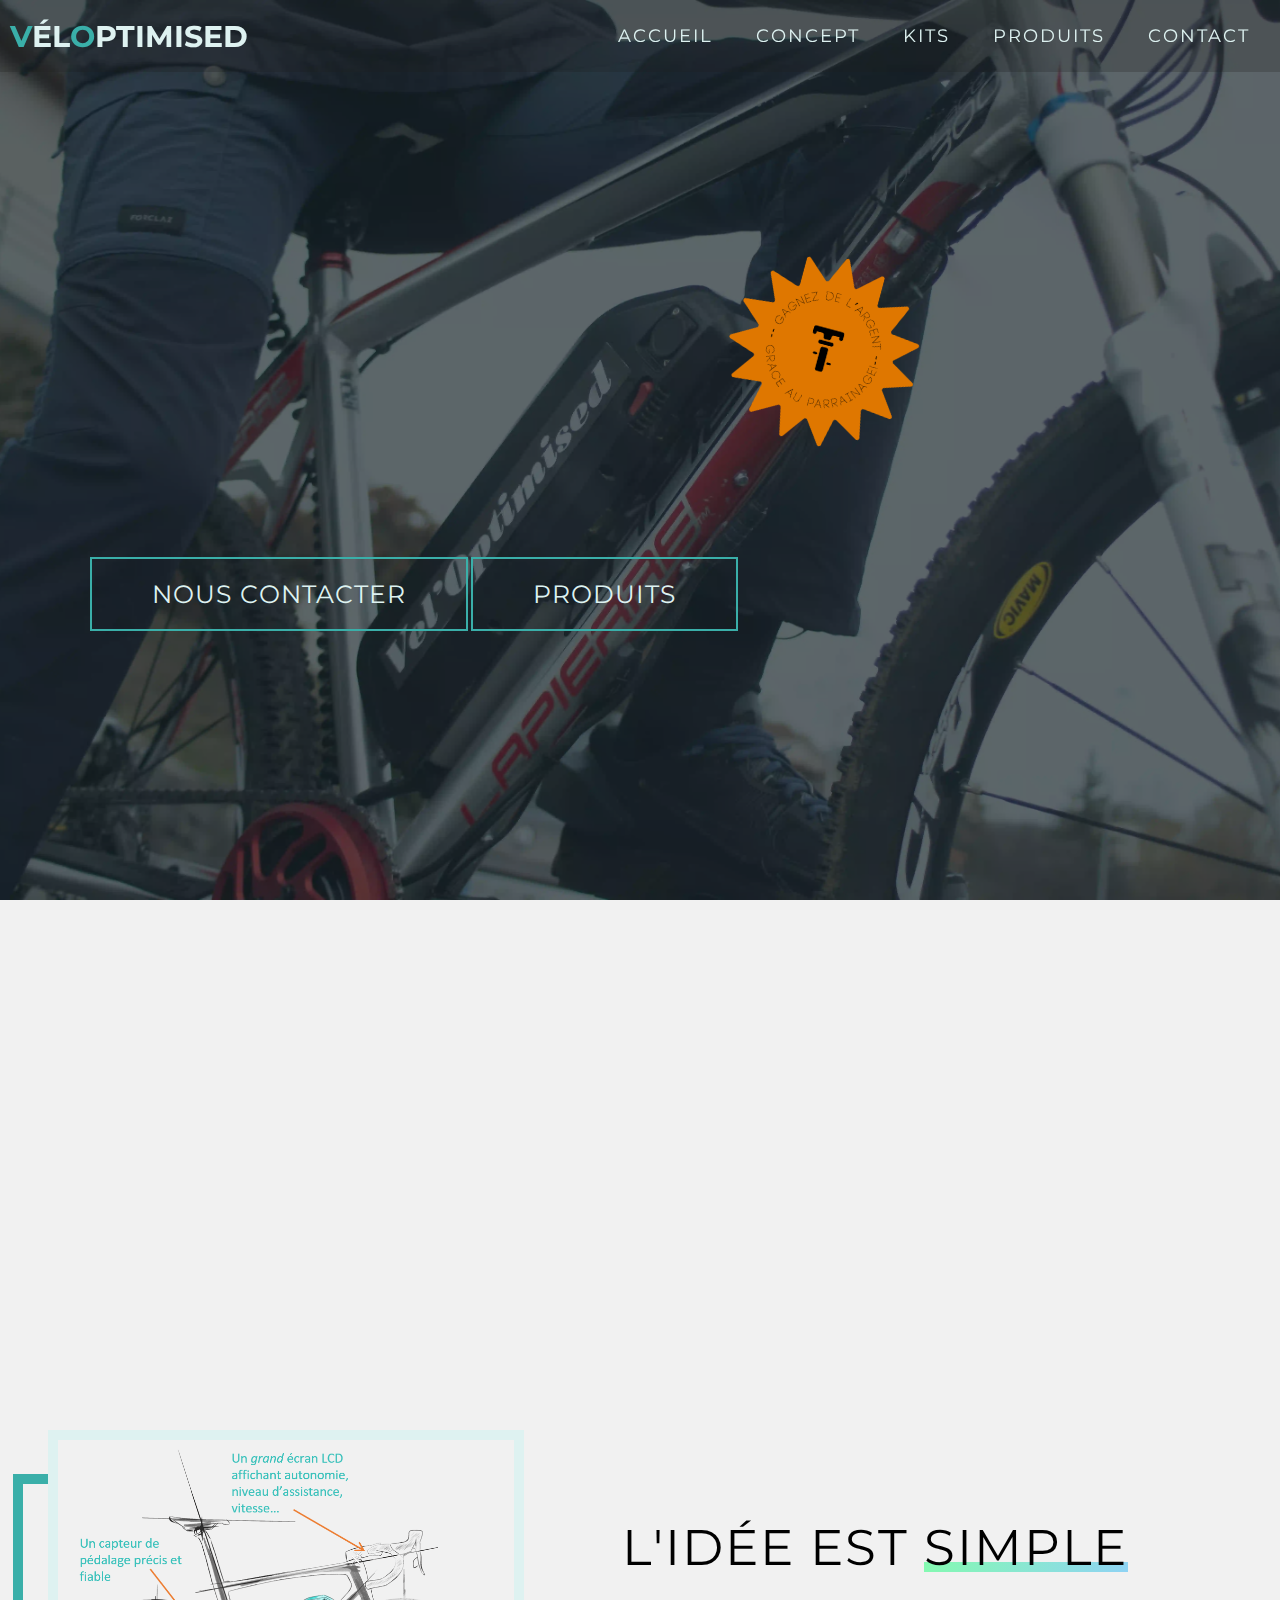
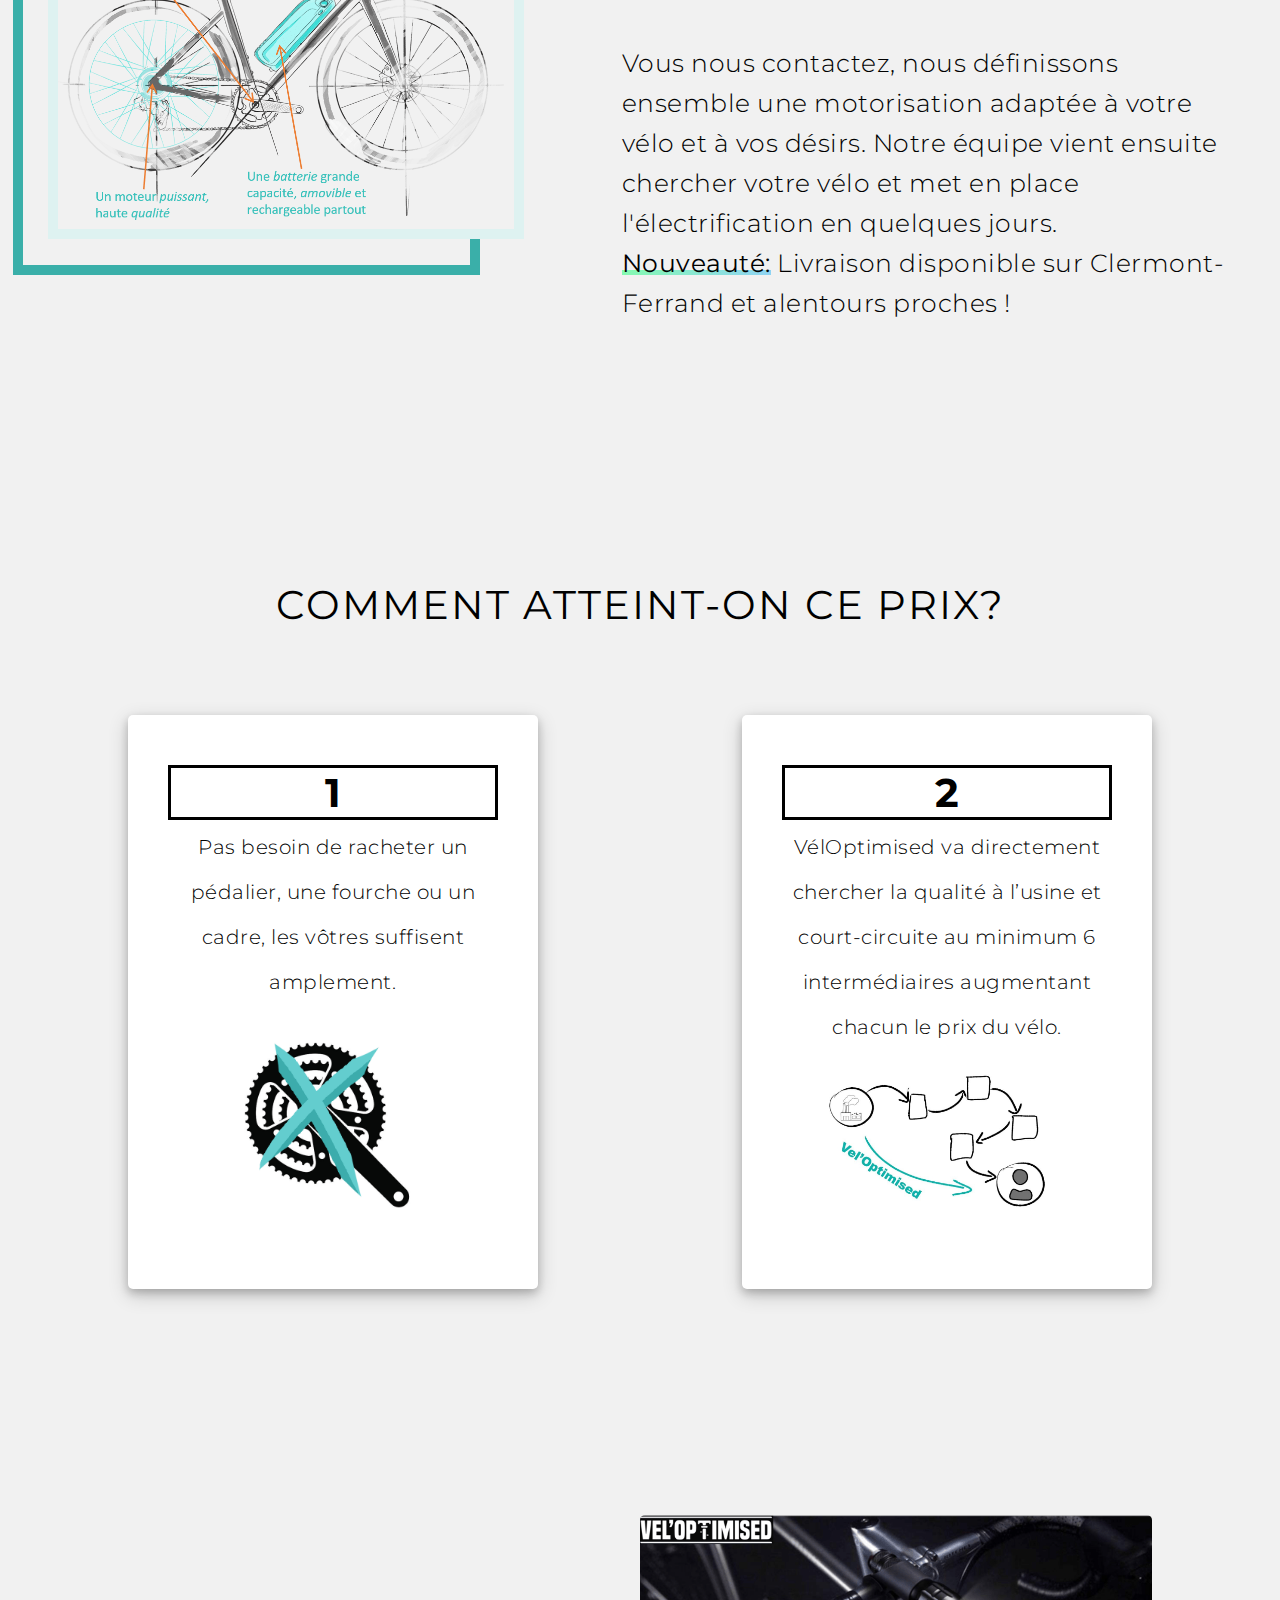
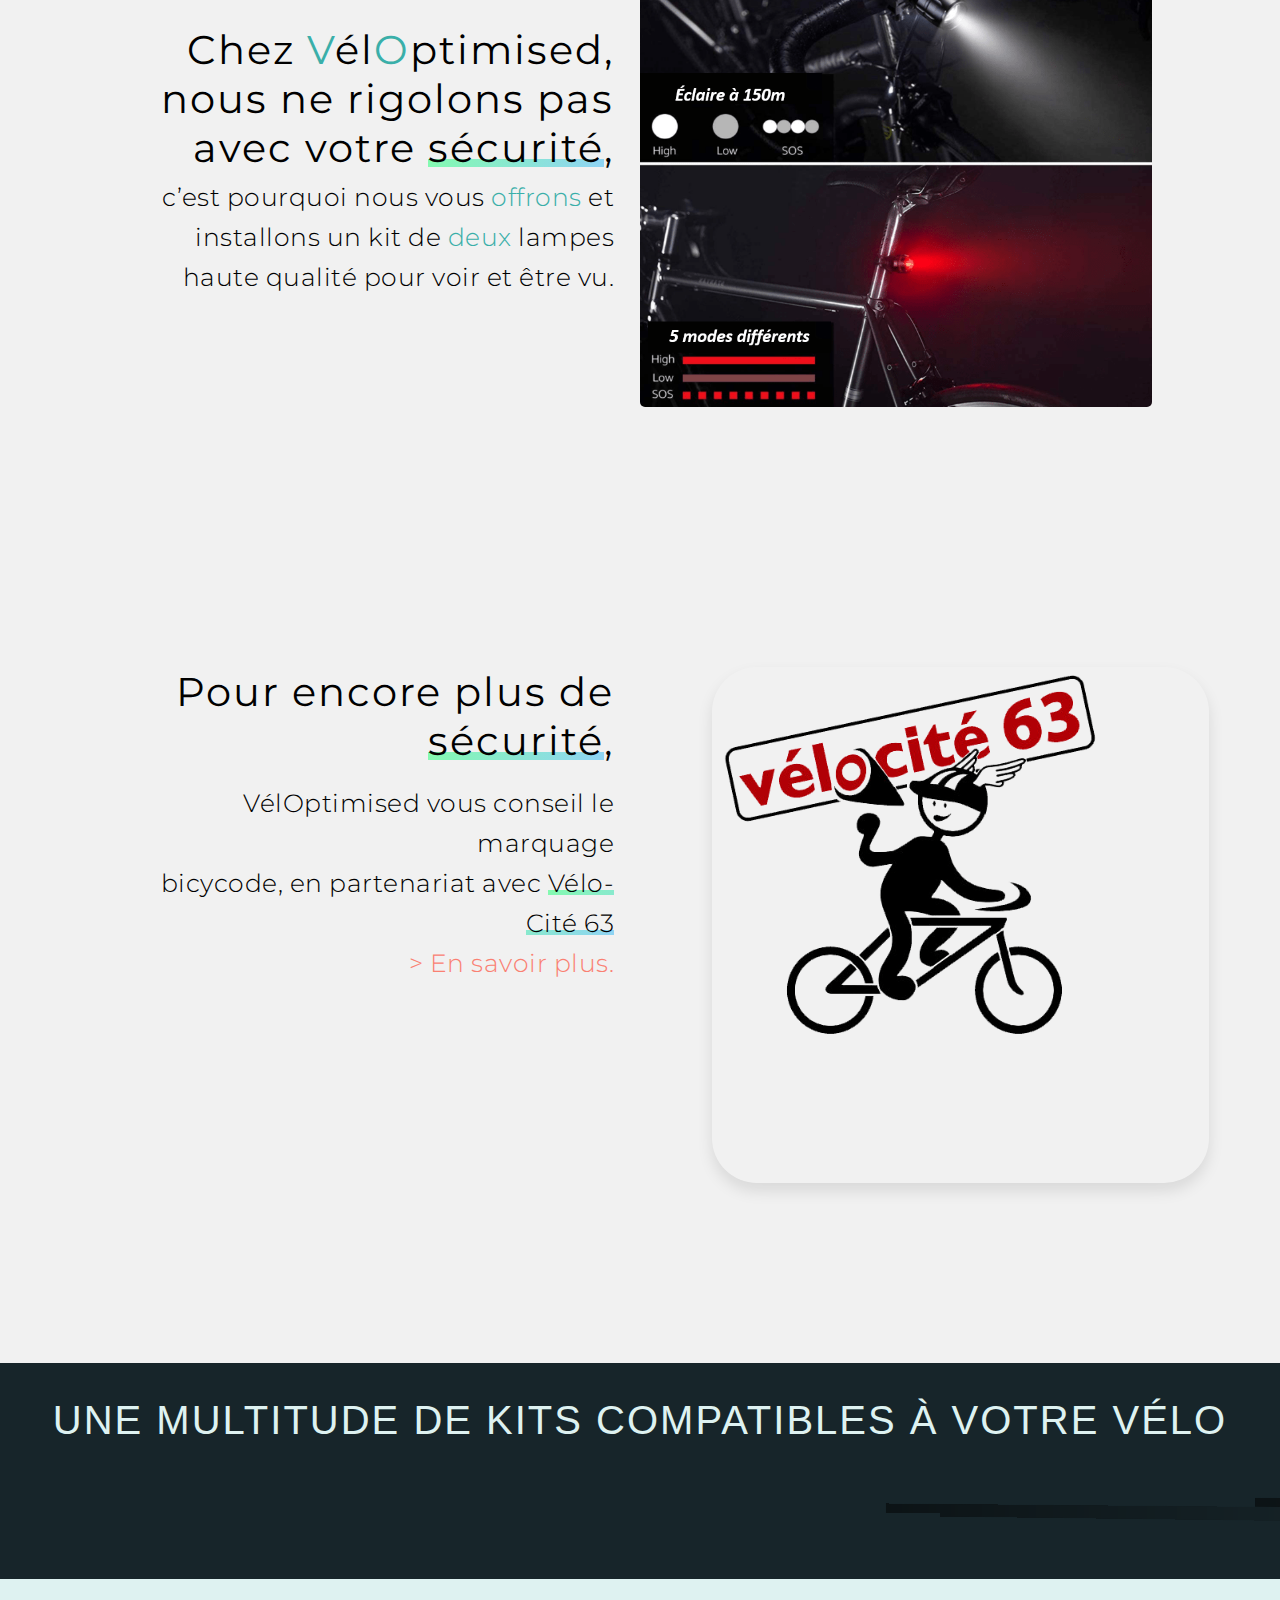
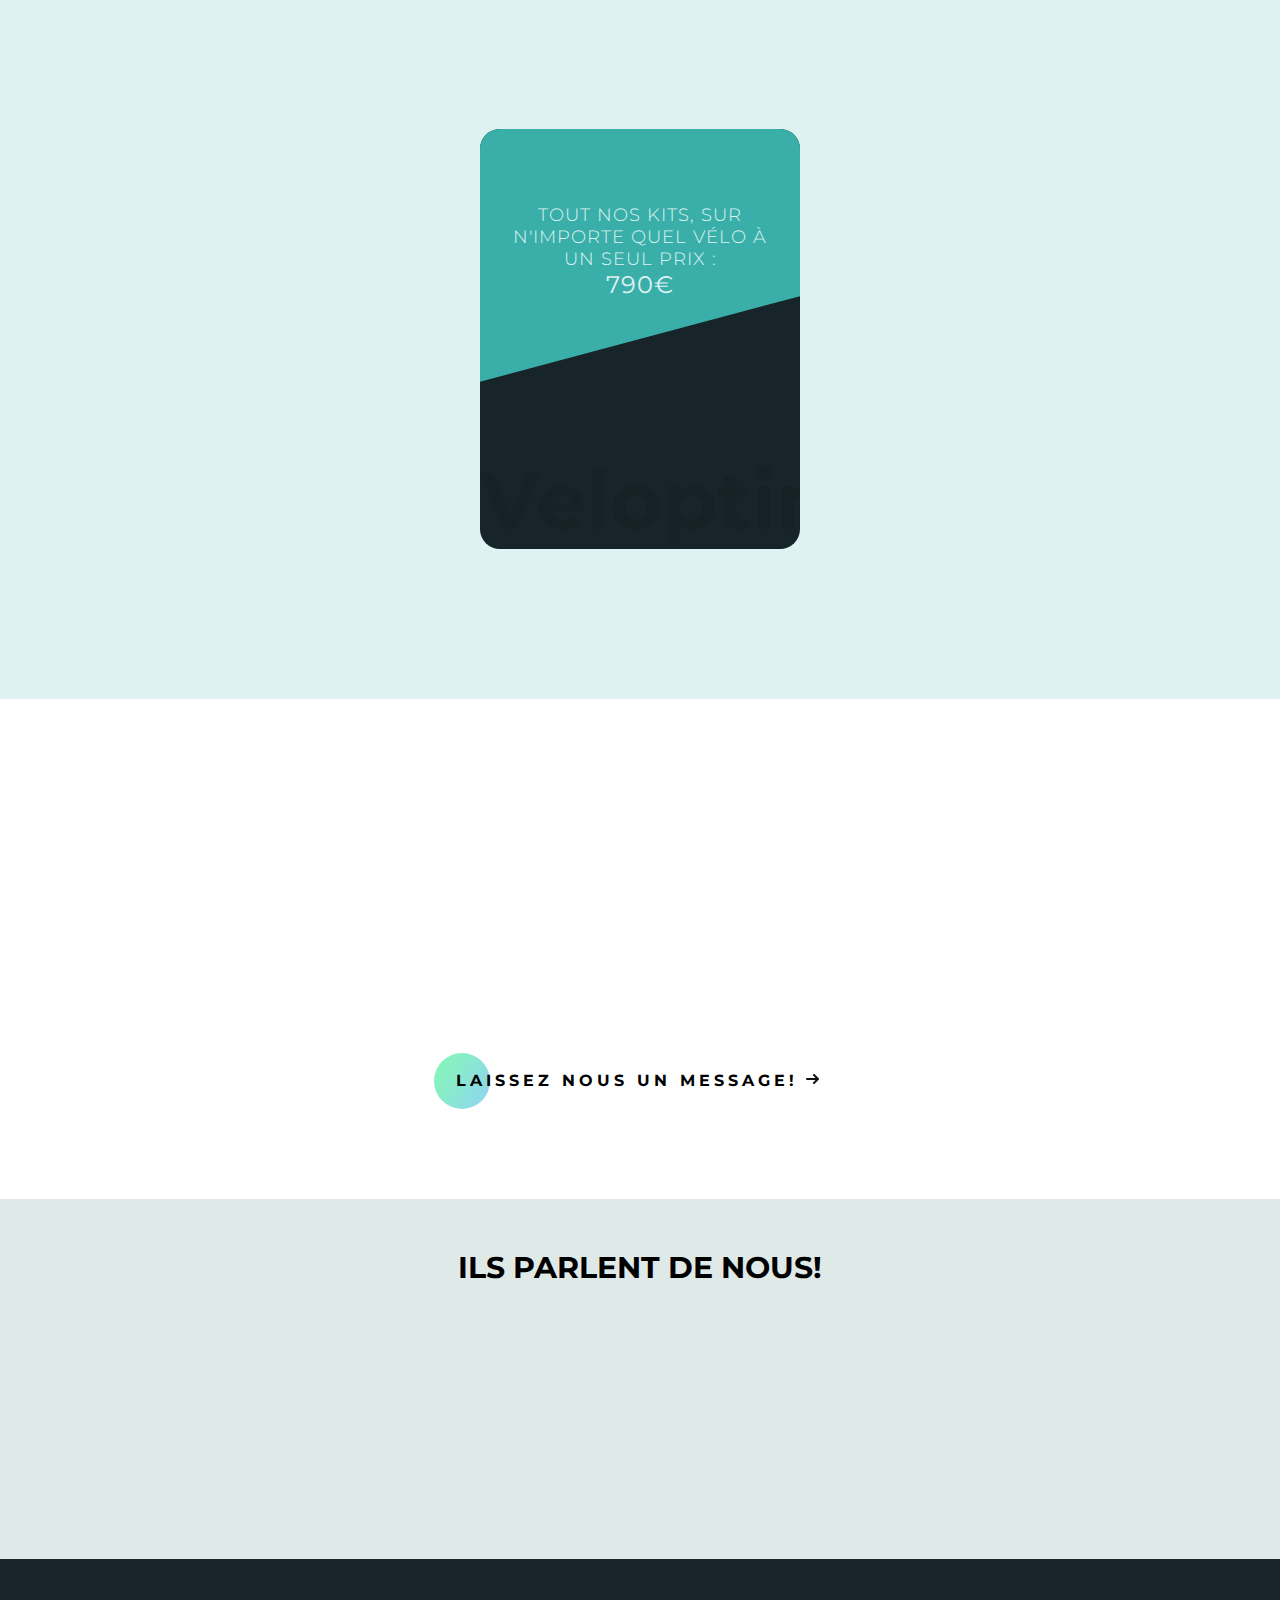
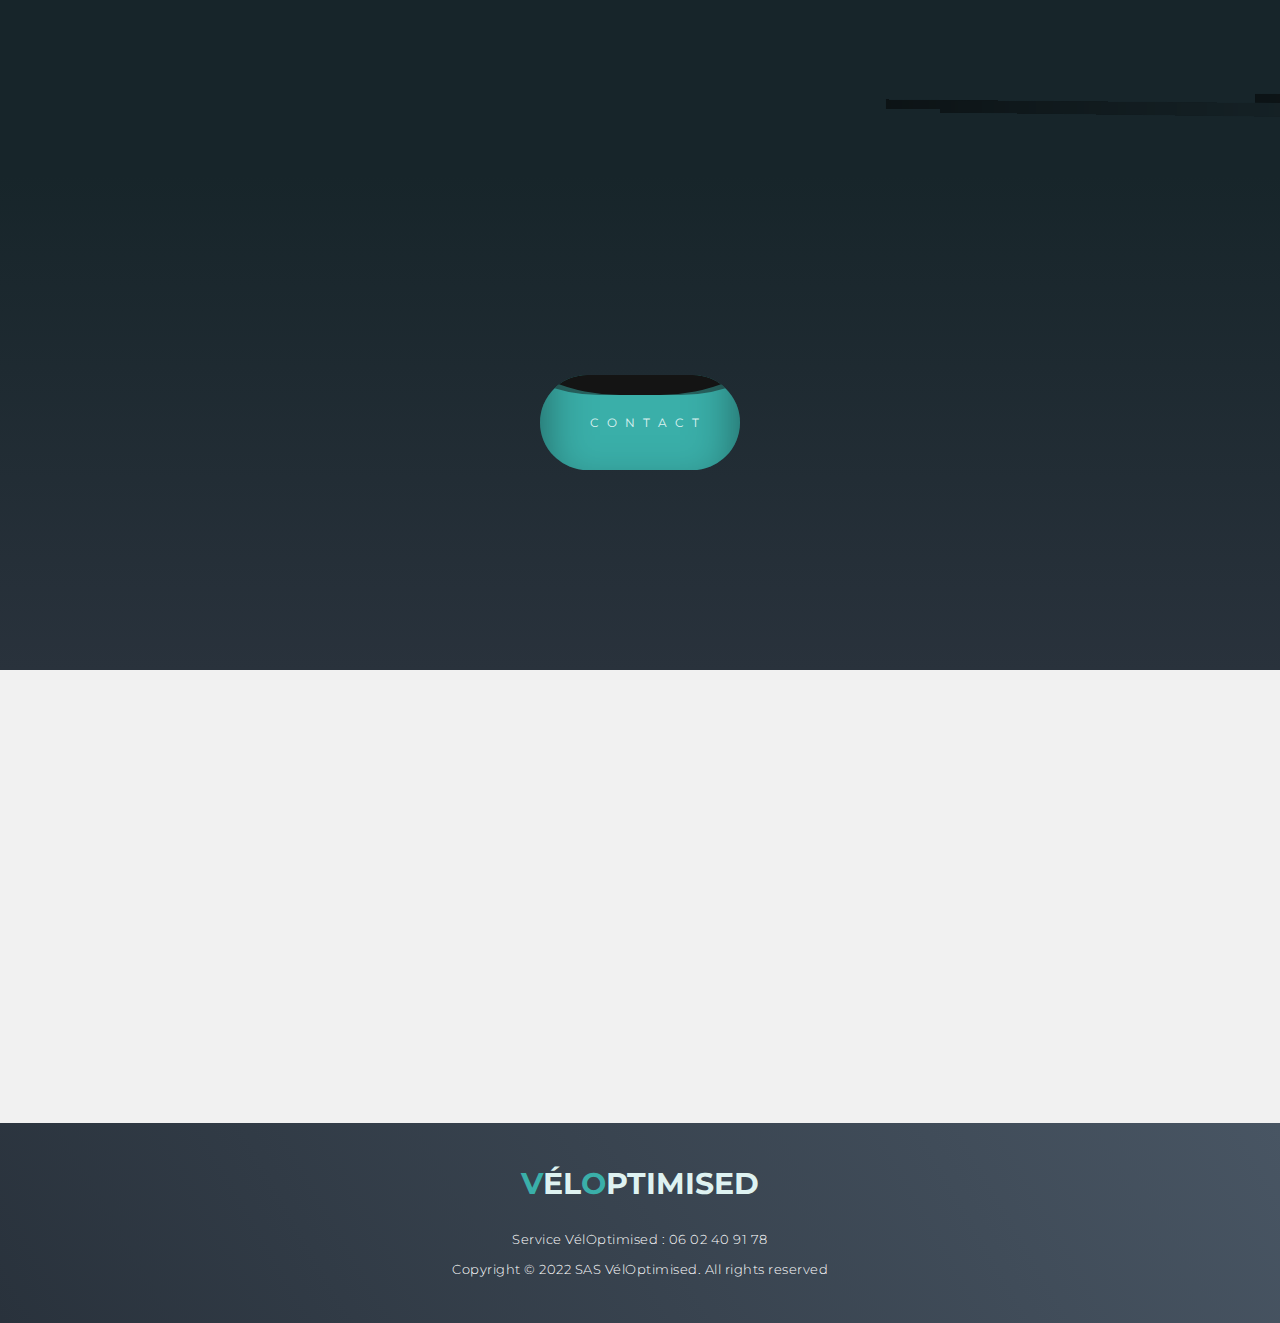
==== commit 273bc343: "optimization first steps" ====
--- a/index.html
+++ b/index.html
@@ -88,7 +88,7 @@
     <div class="about container">
       <div class="col-left">
         <div class="about-img">
-          <img  class="abImg" src="./img/veloptimised_about_graph+legende.png" alt="img">
+          <img  class="abImg" src="./img/veloptimised_about_graph+legende.png" alt="Bike drawn sketch with text">
         </div>
       </div>
       <div class="col-right">
@@ -118,14 +118,14 @@
         <i class='bx bxs-palette services_icon'></i>
         <h3 class="services__title">1</h3>
         <p class="services__description">Pas besoin de racheter un pédalier, une fourche ou un cadre, les vôtres suffisent amplement.</p>
-        <img src="img/veloptimised_services_box-2_pedalier.png" alt="" style="width: 70%; height:auto;margin-left: 3vw;">
+        <img src="img/veloptimised_services_box-2_pedalier.png" alt="Descriptive image for the concept of the 'recycling' your bike" style="width: 70%; height:auto;margin-left: 3vw;">
       </div>
 
       <div class="services__data">
         <i class='bx bxs-data services_icon'></i>
         <h3 class="services__title">2</h3>
         <p class="services__description">VélOptimised va directement chercher la qualité à l’usine et court-circuite au minimum 6 intermédiaires augmentant chacun le prix du vélo.</p>
-        <img src="img/veloptimised_services_box-1_usinge.JPG" alt="" style="width: 70%; height:auto;margin-top: 2vh;margin-left: 3vw;">
+        <img src="img/veloptimised_services_box-1_usinge.JPG" alt="Image depicting the concept of Veloptimised being the only intermidiate from the raw material factory to the customer" style="width: 70%; height:auto;margin-top: 2vh;margin-left: 3vw;">
       </div>
 
     </div>
@@ -139,7 +139,7 @@
       <h1>Chez <span>V</span>él<span>O</span>ptimised, nous ne rigolons pas avec votre <span class="underline--magical">sécurité</span>,</h1>
       <p class="secup">c’est pourquoi nous vous <span>offrons</span> et installons un kit de <span>deux</span> lampes haute qualité pour voir et être vu. </p>
     </div>
-    <img loading="lazy" class="secuImg" src="./img/veloptimised_secu-1_lumieres.png" alt="">
+    <img loading="lazy" class="secuImg" src="./img/veloptimised_secu-1_lumieres.png" alt="High quality bike light picture, installed by Veloptimised">
     
   </section>
   <section id="secu" class="secu2">
@@ -148,7 +148,7 @@
       <p class="secup">VélOptimised vous conseil le marquage <br> bicycode, en partenariat avec <span class="underline--magical">Vélo-Cité 63</span>
       <br><a href="https://www.velocite63.fr/Marquage" style="color: salmon;">> En savoir plus.</a></p>
     </div>
-    <a class="secuImg img_velocite" href="https://www.velocite63.fr/Marquage" target=”_blank”><img loading="lazy" src="./img/partenaires/veloptimised_velocite63_logo.png" alt=""></a>
+    <a class="secuImg img_velocite" href="https://www.velocite63.fr/Marquage" target=”_blank”><img loading="lazy" src="./img/partenaires/veloptimised_velocite63_logo.png" alt="Logo of Velocite, collaborator"></a>
     
     
   </section>
@@ -162,9 +162,9 @@
 
     <div class="swiper-container">
       <div class="swiper-wrapper">
-        <div class="swiper-slide"><img src="img/veloptimised_carrousel-1_slide-1_sketch.png"></div>
-        <div class="swiper-slide"><img src="img/veloptimised_carrousel-1_slide-2_sketch.png"></div>
-        <div class="swiper-slide"><img src="img/veloptimised_carrousel-1_slide-3_sketch.png"></div>
+        <div class="swiper-slide"><img loading="lazy" src="img/veloptimised_carrousel-1_slide-1_sketch.jpg"></div>
+        <div class="swiper-slide"><img loading="lazy" src="img/veloptimised_carrousel-1_slide-2_sketch.jpg"></div>
+        <div class="swiper-slide"><img loading="lazy" src="img/veloptimised_carrousel-1_slide-3_sketch.jpg"></div>
       </div>
     </div>
     <div class="swiper-pagination"></div>
@@ -181,7 +181,7 @@
   <section class="produit" id="produit">
     <div class="card">
       <div class="imgBx">
-        <img src="img/veloptimised_carte-produit.png" alt="Bike">
+        <img loading="lazy" src="img/veloptimised_carte-produit.png" alt="Bike">
       </div>
       <div class="contentBx">
         <h3>Tout nos kits, sur n'importe quel vélo à un seul prix :</h3>
@@ -196,10 +196,10 @@
 
  <section id="preCom">
    <div id="commentSection">
-     <img class="coms" src="./img/veloptimised_com_all.png" alt="">
-     <img class="com1" src="./img/veloptimised_com-1.png" alt="">
-     <img class="com2" src="./img/veloptimised_com-2.png" alt="">
-     <img class="com3" src="./img/veloptimised_com-3.png" alt="">
+     <img class="coms" loading="lazy" src="./img/veloptimised_com_all.png" alt="">
+     <img class="com1" loading="lazy" src="./img/veloptimised_com-1.png" alt="">
+     <img class="com2" loading="lazy" src="./img/veloptimised_com-2.png" alt="">
+     <img class="com3" loading="lazy" src="./img/veloptimised_com-3.png" alt="">
    </div>
 
    <a href="https://docs.google.com/forms/d/e/1FAIpQLSex_kwO4NKrmw67hD2vwkyLWDab8VTnee0_vx41Wi0D3tkRxg/viewform?usp=sf_link" class="ctaa">
@@ -216,8 +216,8 @@
    <h1 > Ils parlent de nous! </h1>
    <div class="swiper-container pub_container">
     <div class="swiper-wrapper"> 
-      <a class="pub_logo" target="_blank" href="./img/la-montagne/veloptimised_lamontagne_article.jpg"><img src="./img/la-montagne/veloptimised_lamontagne_logo.png"></a>
-      <a class="pub_logo" target="_blank" href="https://youtu.be/WnWQ5jNW4Ug"><img src="./img/fr3/veloptimised_fr3_logo.svg.png"></a>
+      <a class="pub_logo" target="_blank" href="./img/la-montagne/veloptimised_lamontagne_article.jpg"><img loading="lazy" src="./img/la-montagne/veloptimised_lamontagne_logo.png"></a>
+      <a class="pub_logo" target="_blank" href="https://youtu.be/WnWQ5jNW4Ug"><img loading="lazy" src="./img/fr3/veloptimised_fr3_logo.svg.png"></a>
     </div>
   </div>
  </section>
@@ -229,18 +229,18 @@
 
 
     <div class="swiper-container">
-      <div class="swiper-wrapper" loading="lazy">
-        <div class="swiper-slide"><img src="img/veloptimised_carrousel-2_slide-1.jpg"></div>
-        <div class="swiper-slide"><img src="img/veloptimised_carrousel-2_slide-2.webp"></div>
-        <div class="swiper-slide"><img src="img/veloptimised_carrousel-2_slide-3.jpg"></div>
-        <div class="swiper-slide"><img src="img/veloptimised_carrousel-2_slide-4.jpg"></div>
-        <div class="swiper-slide"><img src="img/veloptimised_carrousel-2_slide-5.jpg"></div>
-        <div class="swiper-slide"><img src="img/veloptimised_carrousel-2_slide-6.jpg"></div>
-        <div class="swiper-slide"><img src="img/veloptimised_carrousel-2_slide-7.jpg"></div>
-        <div class="swiper-slide"><img src="img/veloptimised_carrousel-2_slide-8.jpg"></div>
-        <div class="swiper-slide"><img src="img/veloptimised_carrousel-2_slide-9.jpg"></div>
-        <div class="swiper-slide"><img src="img/veloptimised_carrousel-2_slide-10.jpg"></div>
-        <div class="swiper-slide"><img src="img/veloptimised_carrousel-2_slide-12.jpg"></div>
+      <div class="swiper-wrapper" >
+        <div class="swiper-slide"><img loading="lazy" src="img/veloptimised_carrousel-2_slide-1.jpg"></div>
+        <div class="swiper-slide"><img loading="lazy" src="img/veloptimised_carrousel-2_slide-2.webp"></div>
+        <div class="swiper-slide"><img loading="lazy" src="img/veloptimised_carrousel-2_slide-3.jpg"></div>
+        <div class="swiper-slide"><img loading="lazy" src="img/veloptimised_carrousel-2_slide-4.jpg"></div>
+        <div class="swiper-slide"><img loading="lazy" src="img/veloptimised_carrousel-2_slide-5.jpg"></div>
+        <div class="swiper-slide"><img loading="lazy" src="img/veloptimised_carrousel-2_slide-6.jpg"></div>
+        <div class="swiper-slide"><img loading="lazy" src="img/veloptimised_carrousel-2_slide-7.jpg"></div>
+        <div class="swiper-slide"><img loading="lazy" src="img/veloptimised_carrousel-2_slide-8.jpg"></div>
+        <div class="swiper-slide"><img loading="lazy" src="img/veloptimised_carrousel-2_slide-9.jpg"></div>
+        <div class="swiper-slide"><img loading="lazy" src="img/veloptimised_carrousel-2_slide-10.jpg"></div>
+        <div class="swiper-slide"><img loading="lazy" src="img/veloptimised_carrousel-2_slide-12.jpg"></div>
       </div>
     </div>
     <div class="swiper-pagination"></div>
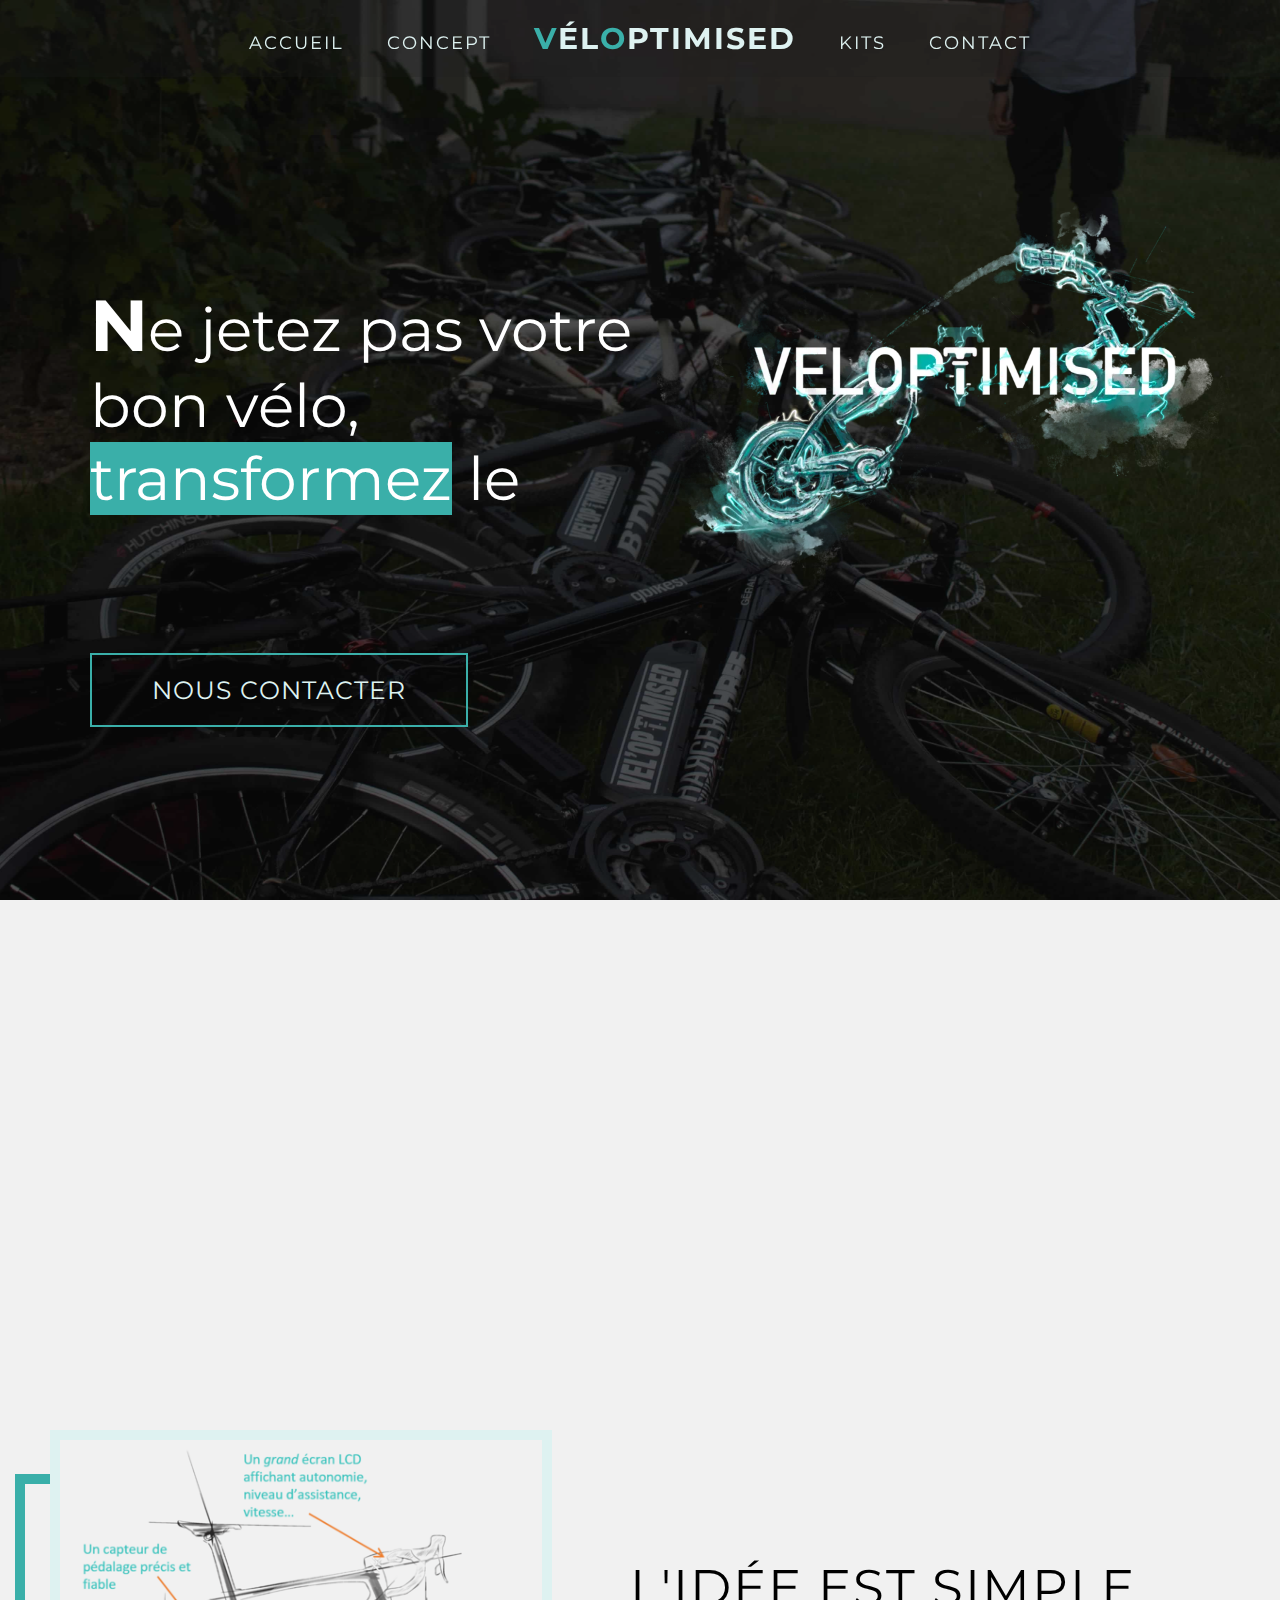
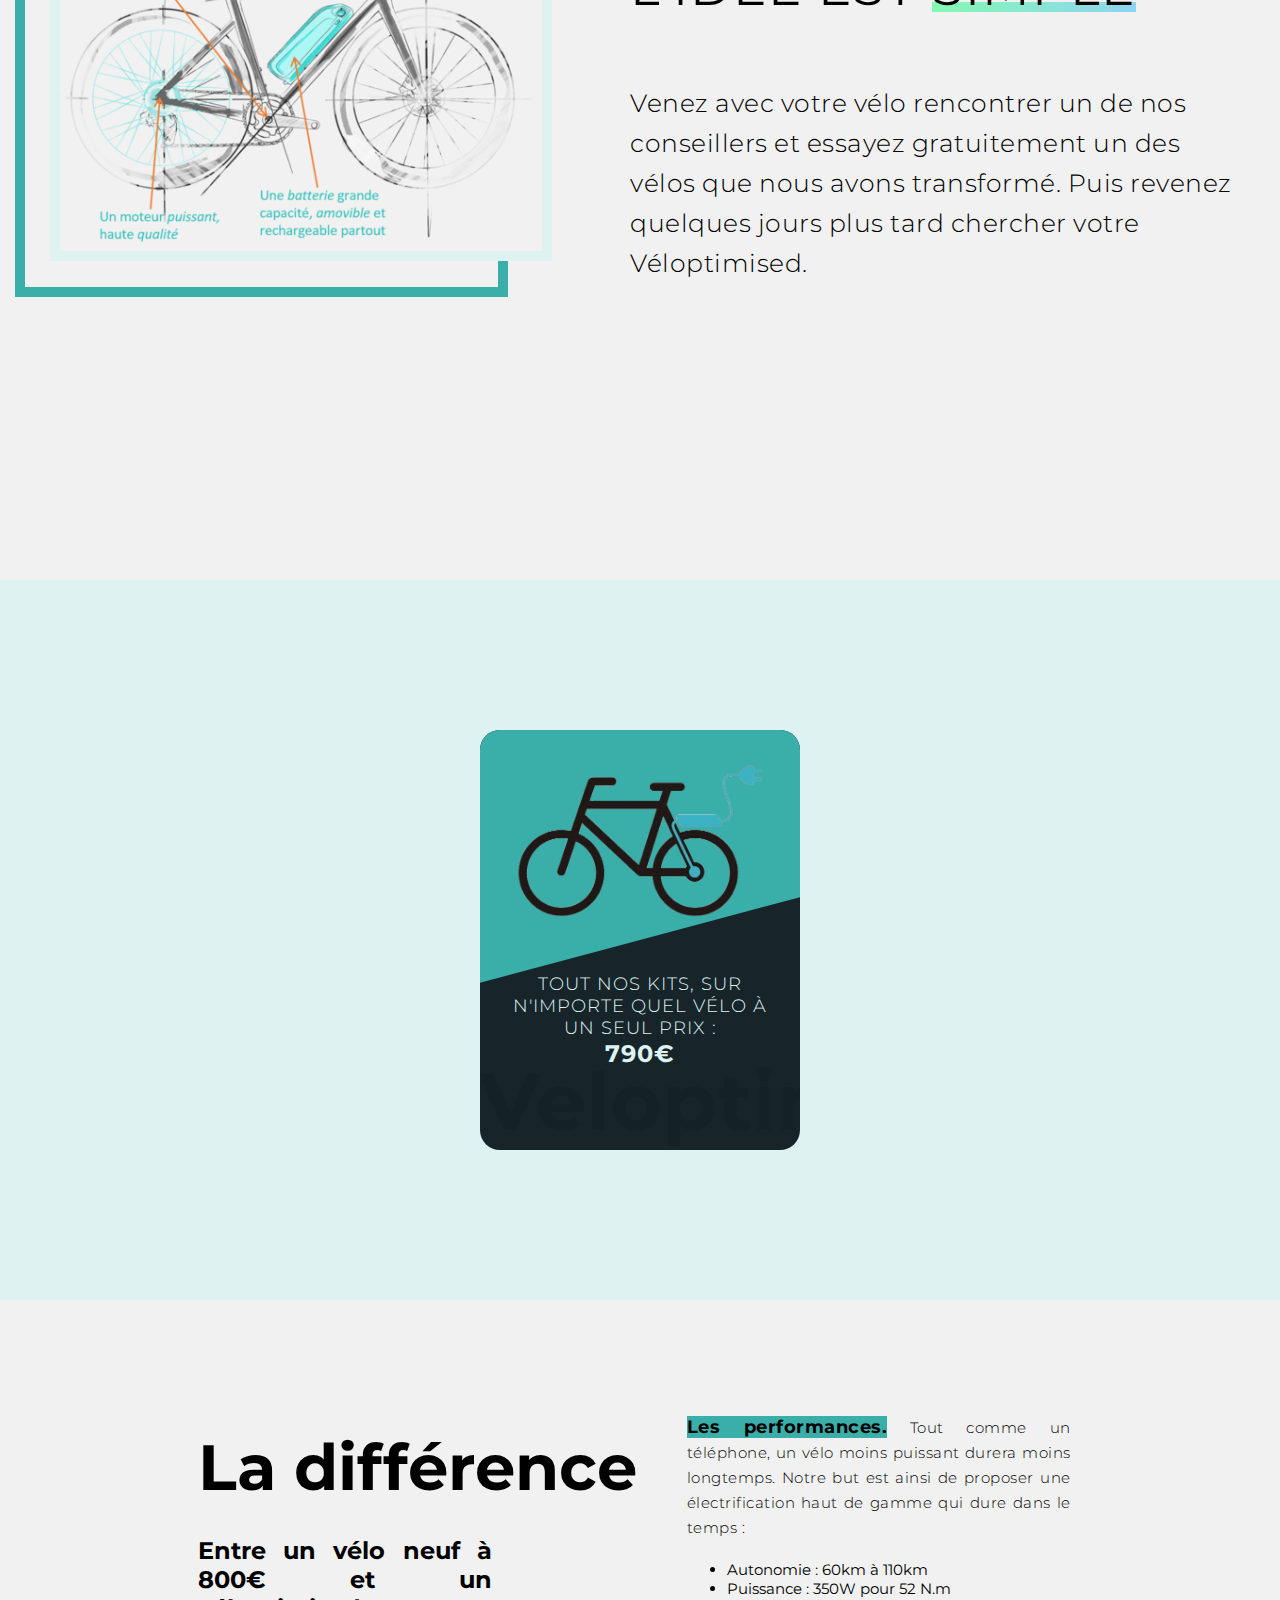
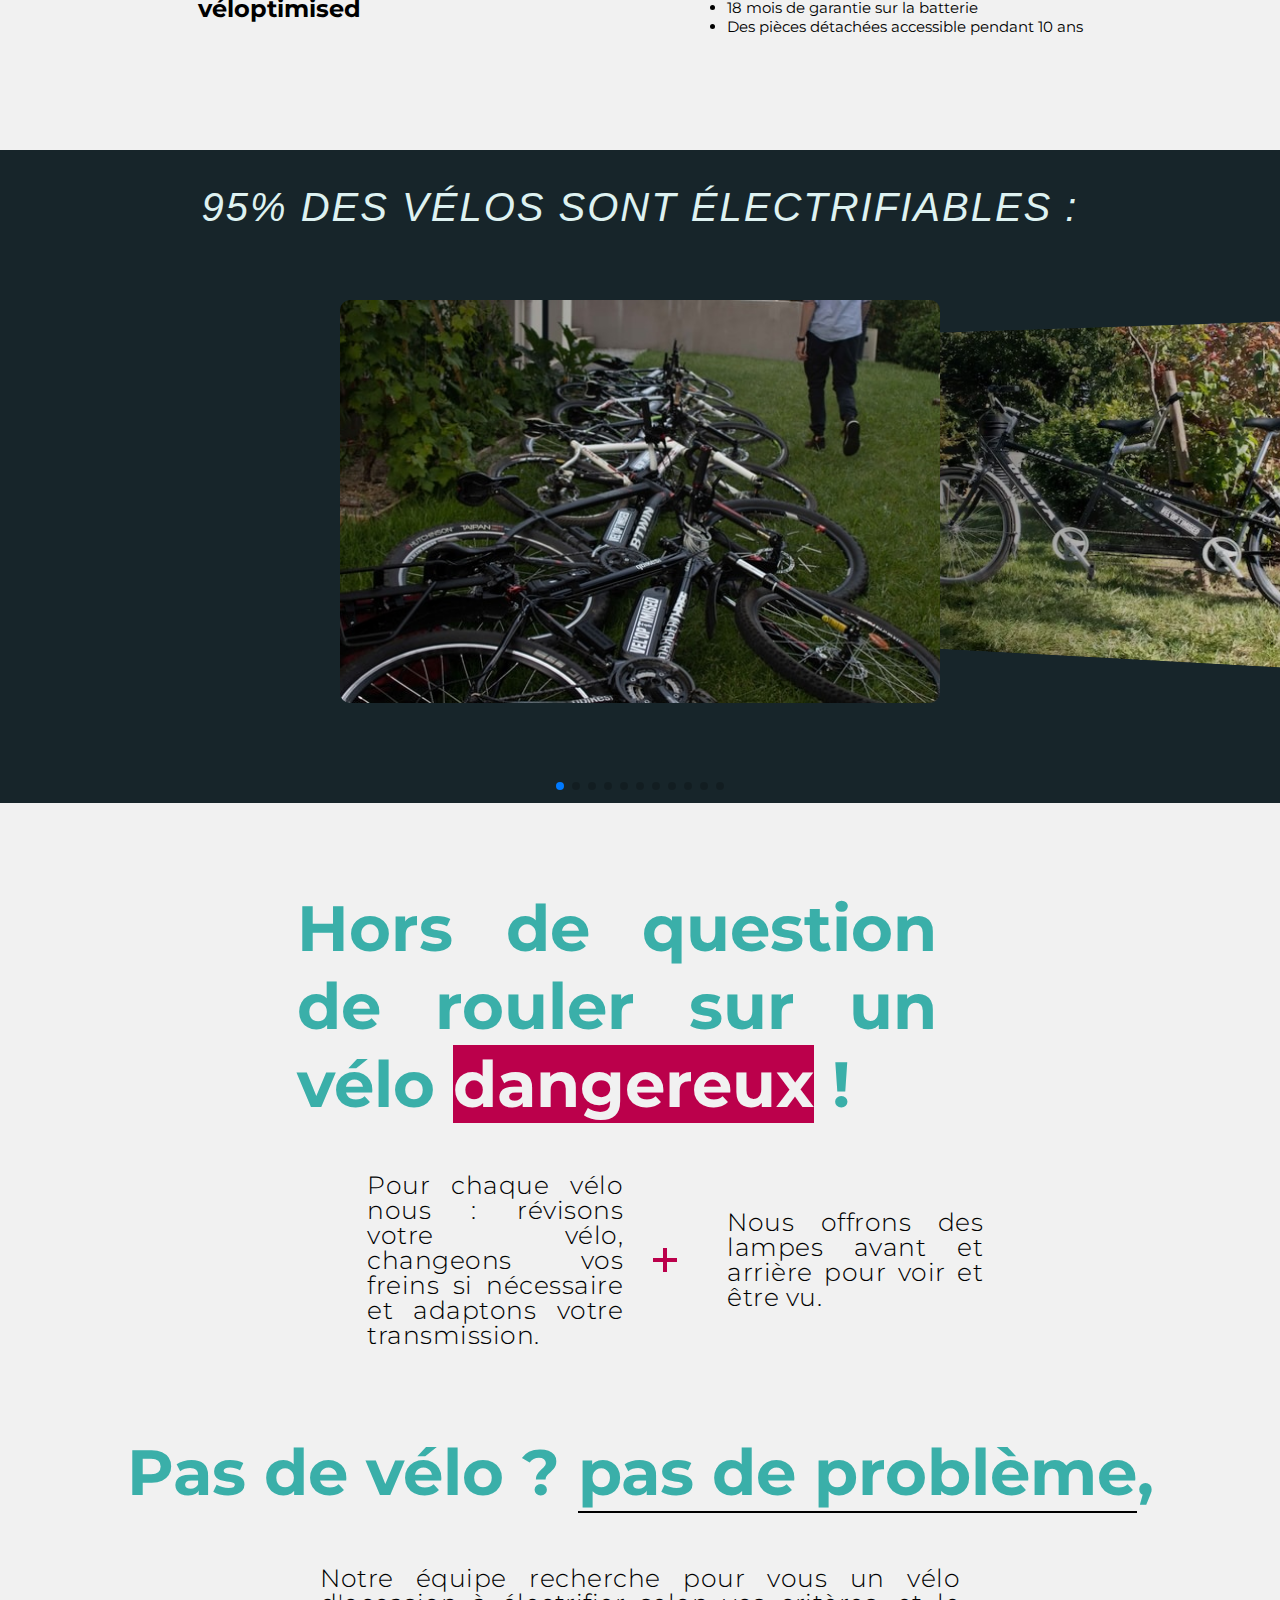
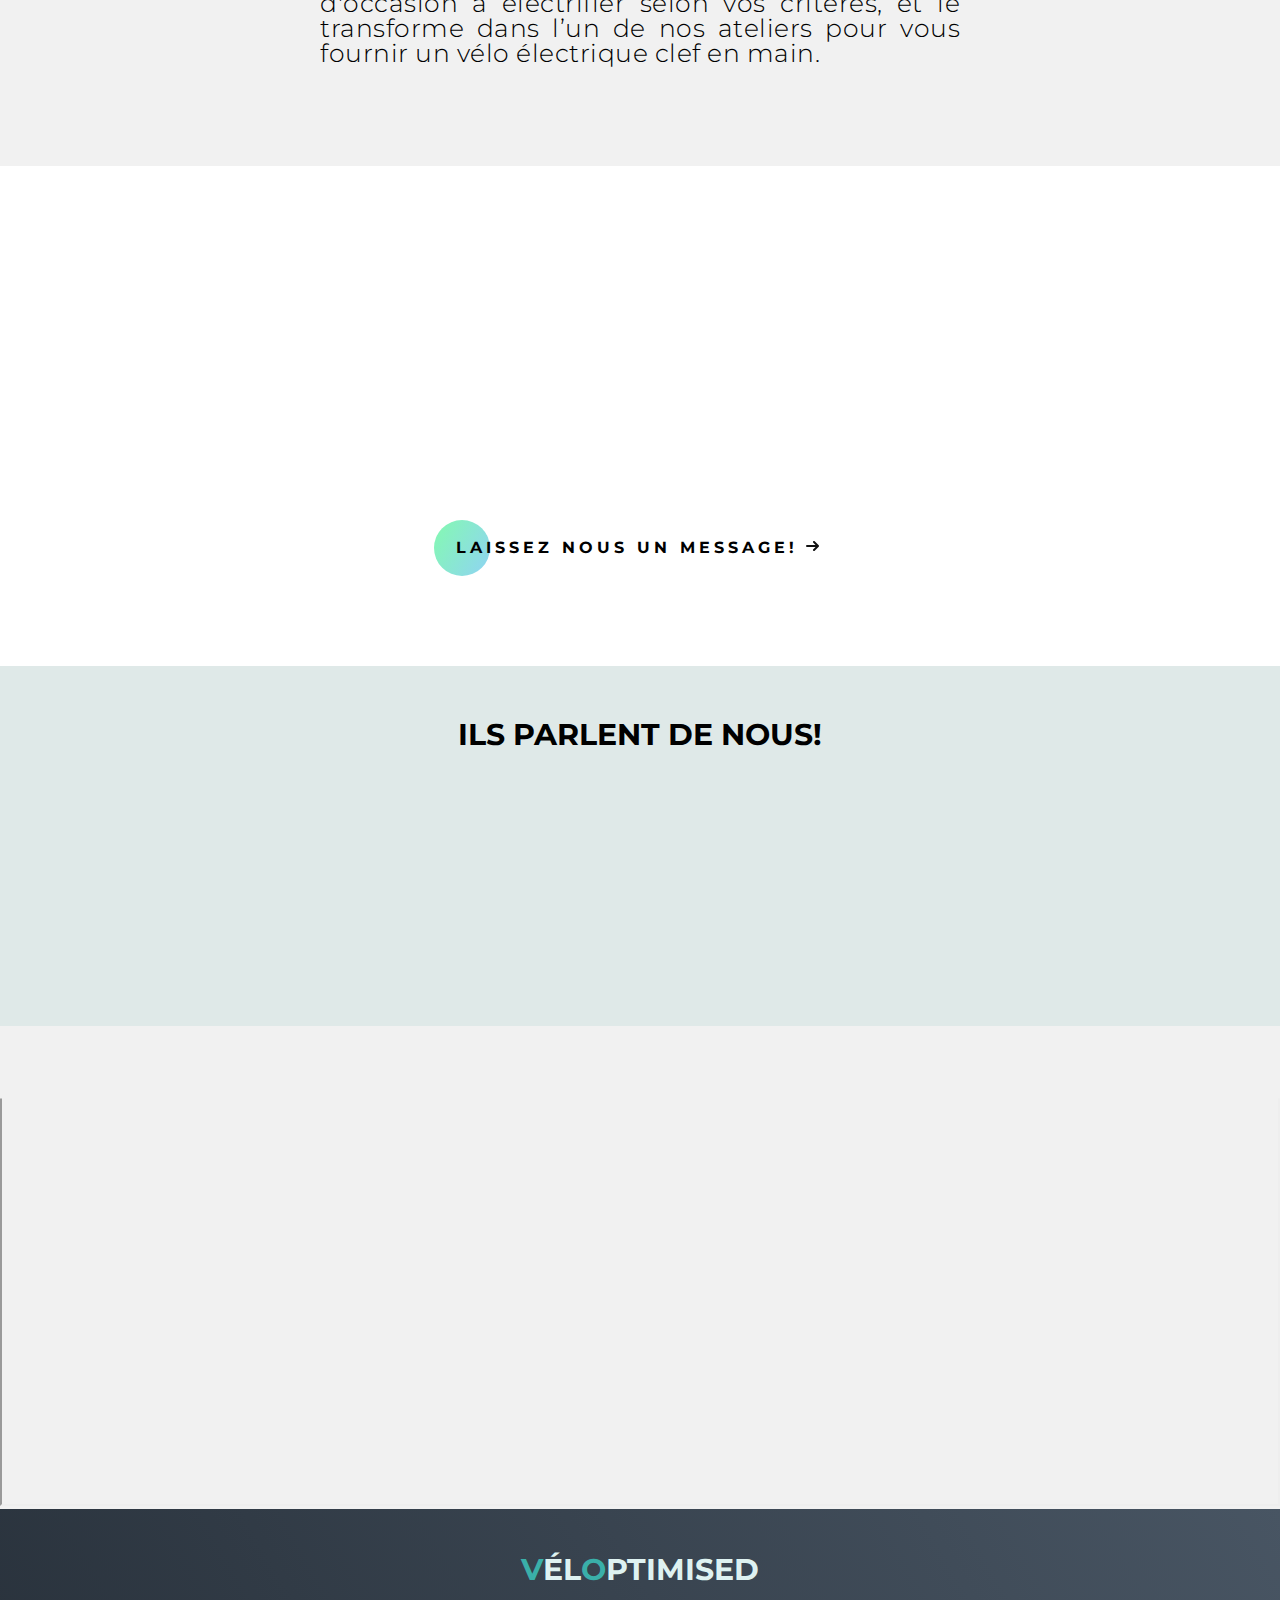
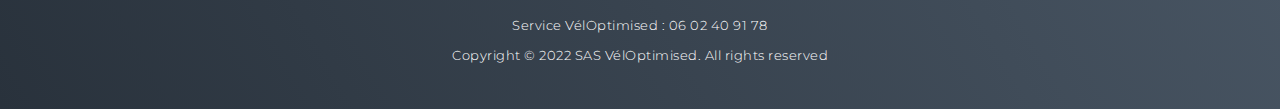
==== commit 39ffd0bb: "v2" ====
--- a/index.html
+++ b/index.html
@@ -13,27 +13,24 @@
   <!-- SWIPER-->
   <!-- <link rel="stylesheet" href="https://unpkg.com/swiper/swiper-bundle.min.css" /> -->
   <link rel="stylesheet" href="./css/swiper-bundle.min.css" />
-  
-  <!-- <link rel="stylesheet" href="assets/css/swiper-bundle.min.css"> -->
  
   <!-- CSS -->
   <link rel="stylesheet" href="./css/style.css?version=60">
   <link rel="stylesheet" href="./css/reviews.css?version=48">
-  <!-- GOOGLE FONTS -->
-  <!-- <link rel="stylesheet" href="https://fonts.googleapis.com/css?family=Montserrat:300, 400, 700&display=swap"> -->
-
+  <link rel="stylesheet" href="./css/style3.css">
+
+  <script src="lazy-load.js" defer></script>
 </head>
 
 <body>
+  
   <!-- Header -->
   <section id="header">
     <div class="header container">
       <div class="nav-bar">
-        <div class="brand">
-          <a href="#hero">
-            <h1><span>V</span>él<span>O</span>ptimised</h1>
-          </a>
-        </div>
+
+        
+
         <div class="nav-list">
           <div class="hamburger">
             <div class="bar"></div>
@@ -41,9 +38,15 @@
           <ul>
             <li><a href="#hero" data-after="Home">Accueil</a></li>
             <li><a href="#about" data-after="About">Concept</a></li>
+            <li>
+              <div class="brand">
+                <a href="#hero">
+                  <h1><span>V</span>él<span>O</span>ptimised</h1>
+                </a>
+              </div>
+            </li>
             <li><a href="#swiperid" data-after="Service">Kits</a></li>
-            <li><a href="produits.html" data-after="Service">Produits</a></li>
-            <li><a href="#contact" data-after="Contact">Contact</a></li>
+            <li><a href="#hero" data-after="Contact">Contact</a></li>
           </ul>
         </div>
       </div>
@@ -55,13 +58,21 @@
   <!-- Hero Section  -->
   <section id="hero">
     <div class="hero container">
-      <img src="./img/veloptimised-parrainage-vignette.png" class="vignette" alt="vignette-parrainage">
-      <div>
-        <h1>Un vélo électrique, <span></span></h1>
-        <h1>haut de gamme,<span></span></h1>
-        <h1>40% moins cher<span></span></h1>
-        <a href="https://veloptimised.fr/contact" type="button" class="cta">Nous contacter</a>
-        <a href="produits.html" type="button" class="cta">Produits</a>
+      <div class="hero-over-text">
+       
+        <div class="hero-text">
+          <h1><i>N</i>e jetez pas votre bon vélo, </h1>
+          <h1><span>transformez</span> le</h1> 
+        
+        </div>
+        <div class="hero-over-img">
+          <img src="./img/veloptimised_logo3D_blanc.webp" alt="">
+        </div>
+        
+        
+        <div class="containerCta">
+          <a href="https://veloptimised.fr/contact" type="button" class="cta">Nous contacter</a>
+        </div>
       </div>
     </div>
   </section>
@@ -73,14 +84,7 @@
 <br>
 
 <div class="video">
-  <iframe 
-  width="560" 
-  height="315" 
-  src="https://www.youtube.com/embed/WnWQ5jNW4Ug" 
-  title="YouTube video player" 
-  frameborder="0" 
-  allow="accelerometer; autoplay; clipboard-write; encrypted-media; gyroscope; picture-in-picture" 
-  allowfullscreen></iframe>
+  <iframe id="lazy-load" defer width="560" height="315" data-src="https://www.youtube.com/embed/0LjqJ8xdyAo" title="YouTube video player" frameborder="0" allow="accelerometer; autoplay; clipboard-write; encrypted-media; gyroscope; picture-in-picture" allowfullscreen></iframe>
 </div>
 
   <!-- About Section -->
@@ -93,88 +97,15 @@
       </div>
       <div class="col-right">
         <h1 class="section-title">L'idée est <span class="underline--magical">simple</span></h1>
-        <p>Vous nous contactez, nous définissons ensemble une motorisation adaptée à votre vélo et à vos désirs.
-          Notre équipe vient ensuite chercher votre vélo et met en place l'électrification en quelques jours. <br> <b class="underline--magical">Nouveauté:</b> Livraison disponible sur Clermont-Ferrand et alentours proches ! </p>
+        <p>
+          Venez avec votre vélo rencontrer un de nos conseillers et essayez gratuitement un des vélos que nous avons transformé. 
+          Puis revenez quelques jours plus tard chercher votre Véloptimised.
+        </p>
 
       </div>
     </div>
   </section>
   <!-- End About Section -->
-
-<!-- Services section  -->
-  <section class="services section bd-container" id="#boxerase">
-
-
-      <!-- <div class="graphs">
-        <img class="graphPrix ex1" src="./img/veloptimised_services_graphAxesPc.png" alt="">
-        <img class="graphPrix ex2" src="./img/veloptimised_services_graphAxesMob.png" alt="">
-      </div> -->
-      <h2 class="sectiontitle">Comment atteint-on ce prix?</h2>
-<br>
-<br>
-  <div class="boxPond">
-    <div class="services__container bd-grid">
-      <div class="services__data">
-        <i class='bx bxs-palette services_icon'></i>
-        <h3 class="services__title">1</h3>
-        <p class="services__description">Pas besoin de racheter un pédalier, une fourche ou un cadre, les vôtres suffisent amplement.</p>
-        <img src="img/veloptimised_services_box-2_pedalier.png" alt="Descriptive image for the concept of the 'recycling' your bike" style="width: 70%; height:auto;margin-left: 3vw;">
-      </div>
-
-      <div class="services__data">
-        <i class='bx bxs-data services_icon'></i>
-        <h3 class="services__title">2</h3>
-        <p class="services__description">VélOptimised va directement chercher la qualité à l’usine et court-circuite au minimum 6 intermédiaires augmentant chacun le prix du vélo.</p>
-        <img src="img/veloptimised_services_box-1_usinge.JPG" alt="Image depicting the concept of Veloptimised being the only intermidiate from the raw material factory to the customer" style="width: 70%; height:auto;margin-top: 2vh;margin-left: 3vw;">
-      </div>
-
-    </div>
-  </div>
-  </section>
-  <!-- End services section  -->
-
-  <!-- Lumieres/securite -->
-  <section id="secu" class="secu1">
-    <div class="secuLeft">
-      <h1>Chez <span>V</span>él<span>O</span>ptimised, nous ne rigolons pas avec votre <span class="underline--magical">sécurité</span>,</h1>
-      <p class="secup">c’est pourquoi nous vous <span>offrons</span> et installons un kit de <span>deux</span> lampes haute qualité pour voir et être vu. </p>
-    </div>
-    <img loading="lazy" class="secuImg" src="./img/veloptimised_secu-1_lumieres.png" alt="High quality bike light picture, installed by Veloptimised">
-    
-  </section>
-  <section id="secu" class="secu2">
-    <div class="secuLeft">
-      <h1>Pour encore plus de <span class="underline--magical">sécurité</span>,</h1> <br>
-      <p class="secup">VélOptimised vous conseil le marquage <br> bicycode, en partenariat avec <span class="underline--magical">Vélo-Cité 63</span>
-      <br><a href="https://www.velocite63.fr/Marquage" style="color: salmon;">> En savoir plus.</a></p>
-    </div>
-    <a class="secuImg img_velocite" href="https://www.velocite63.fr/Marquage" target=”_blank”><img loading="lazy" src="./img/partenaires/veloptimised_velocite63_logo.png" alt="Logo of Velocite, collaborator"></a>
-    
-    
-  </section>
-<!-- End Lumieres/securite -->
-
-
-
-  <!-- Carrousel-->
-  <section class="swiper swiper1" id="swiperid">
-    <h1>Une multitude de kits compatibles à votre vélo</h1>
-
-    <div class="swiper-container">
-      <div class="swiper-wrapper">
-        <div class="swiper-slide"><img loading="lazy" src="img/veloptimised_carrousel-1_slide-1_sketch.jpg"></div>
-        <div class="swiper-slide"><img loading="lazy" src="img/veloptimised_carrousel-1_slide-2_sketch.jpg"></div>
-        <div class="swiper-slide"><img loading="lazy" src="img/veloptimised_carrousel-1_slide-3_sketch.jpg"></div>
-      </div>
-    </div>
-    <div class="swiper-pagination"></div>
-    </div>
-
-
-  </section>
-
-  <!-- Fin Carrousel-->
-
 
   <!-- Carte produit-->
 
@@ -187,60 +118,50 @@
         <h3>Tout nos kits, sur n'importe quel vélo à un seul prix :</h3>
         <h2 class="price">790€</h2>
         <a href="https://veloptimised.fr/contact" class="buy">Contactez</a>
-        <a href="produits.html" class="buy">Produits</a>
-      </div>
-    </div>
-  </section>
-
- <!-- Retour utilisateurs-->
-
- <section id="preCom">
-   <div id="commentSection">
-     <img class="coms" loading="lazy" src="./img/veloptimised_com_all.png" alt="">
-     <img class="com1" loading="lazy" src="./img/veloptimised_com-1.png" alt="">
-     <img class="com2" loading="lazy" src="./img/veloptimised_com-2.png" alt="">
-     <img class="com3" loading="lazy" src="./img/veloptimised_com-3.png" alt="">
-   </div>
-
-   <a href="https://docs.google.com/forms/d/e/1FAIpQLSex_kwO4NKrmw67hD2vwkyLWDab8VTnee0_vx41Wi0D3tkRxg/viewform?usp=sf_link" class="ctaa">
-  <span>Laissez nous un message!</span>
-  <svg width="13px" height="10px" viewBox="0 0 13 10">
-    <path d="M1,5 L11,5"></path>
-    <polyline points="8 1 12 5 8 9"></polyline>
-  </svg>
-</a>
-
- </section>
- <!-- Swipper init pour le futur -->
- <section id="pub">
-   <h1 > Ils parlent de nous! </h1>
-   <div class="swiper-container pub_container">
-    <div class="swiper-wrapper"> 
-      <a class="pub_logo" target="_blank" href="./img/la-montagne/veloptimised_lamontagne_article.jpg"><img loading="lazy" src="./img/la-montagne/veloptimised_lamontagne_logo.png"></a>
-      <a class="pub_logo" target="_blank" href="https://youtu.be/WnWQ5jNW4Ug"><img loading="lazy" src="./img/fr3/veloptimised_fr3_logo.svg.png"></a>
-    </div>
-  </div>
- </section>
- 
- <!-- End Retour utilisateurs-->
+      </div>
+    </div>
+  </section>
+
+  <section id="args">
+    <div class="args_accroche">
+      <h1>La différence</h1>
+      <h2>Entre un vélo neuf à 800€ et un véloptimised</h2>
+    </div>
+    <div class="args_description">
+      <p>
+        <span>Les performances.</span>
+        Tout comme un téléphone, un vélo moins puissant durera moins longtemps.
+        Notre but est ainsi de proposer une électrification haut de gamme qui dure dans le temps :
+        
+      </p>
+      <ul>
+        <li>Autonomie : 60km à 110km</li>
+        <li>Puissance : 350W pour 52 N.m</li>
+        <li>18 mois de garantie sur la batterie</li>
+        <li>Des pièces détachées accessible pendant 10 ans</li>
+      </ul>
+    </div>
+  </section>
+
+
   
 <!-- Deuxieme carrousel -->
   <section class="swiper swiper2" id="swiperid">
-
+    <h1>95% des vélos sont électrifiables :</h1>
 
     <div class="swiper-container">
       <div class="swiper-wrapper" >
         <div class="swiper-slide"><img loading="lazy" src="img/veloptimised_carrousel-2_slide-1.jpg"></div>
-        <div class="swiper-slide"><img loading="lazy" src="img/veloptimised_carrousel-2_slide-2.webp"></div>
+        <div class="swiper-slide"><img loading="lazy" src="img/veloptimised_carrousel-2_slide-2.jpg"></div>
         <div class="swiper-slide"><img loading="lazy" src="img/veloptimised_carrousel-2_slide-3.jpg"></div>
-        <div class="swiper-slide"><img loading="lazy" src="img/veloptimised_carrousel-2_slide-4.jpg"></div>
-        <div class="swiper-slide"><img loading="lazy" src="img/veloptimised_carrousel-2_slide-5.jpg"></div>
+        <div class="swiper-slide"><img loading="lazy" src="img/veloptimised_carrousel-2_slide-4.webp"></div>
+        <div class="swiper-slide"><img loading="lazy" src="img/veloptimised_carrousel-2_slide-5.webp"></div>
         <div class="swiper-slide"><img loading="lazy" src="img/veloptimised_carrousel-2_slide-6.jpg"></div>
-        <div class="swiper-slide"><img loading="lazy" src="img/veloptimised_carrousel-2_slide-7.jpg"></div>
+        <div class="swiper-slide"><img loading="lazy" src="img/veloptimised_carrousel-2_slide-7.webp"></div>
         <div class="swiper-slide"><img loading="lazy" src="img/veloptimised_carrousel-2_slide-8.jpg"></div>
-        <div class="swiper-slide"><img loading="lazy" src="img/veloptimised_carrousel-2_slide-9.jpg"></div>
+        <div class="swiper-slide"><img loading="lazy" src="img/veloptimised_carrousel-2_slide-9.webp"></div>
         <div class="swiper-slide"><img loading="lazy" src="img/veloptimised_carrousel-2_slide-10.jpg"></div>
-        <div class="swiper-slide"><img loading="lazy" src="img/veloptimised_carrousel-2_slide-12.jpg"></div>
+        <div class="swiper-slide"><img loading="lazy" src="img/veloptimised_carrousel-2_slide-12.webp"></div>
       </div>
     </div>
     <div class="swiper-pagination"></div>
@@ -249,37 +170,71 @@
 
   </section>
 
-
-
-
-
-
-
-
-  <!-- Contact Section -->
-  <section id="contact">
-
-
-    <div class="button-center">
-        <a href="https://veloptimised.fr/contact"> 
-        <span>Contact</span>
-        <div class="liquid"></div>
-      </a>
-    </div>
-
-
-
-
-  </section>
-  <!-- End Contact Section -->
+  <section id="security">
+    <div>
+      <h1>Hors de question de rouler sur un vélo <span>dangereux</span> !</h1>
+      
+      <div class="security_description">
+        <p class="p1"> 
+          Pour chaque vélo nous :
+          révisons votre vélo,
+          changeons vos freins si nécessaire et adaptons votre transmission.
+        </p>
+        <svg xmlns="http://www.w3.org/2000/svg" width="24" height="24" viewBox="0 0 24 24"><path d="M24 10h-10v-10h-4v10h-10v4h10v10h4v-10h10z"/></svg>
+        <p>Nous offrons des lampes avant et arrière pour voir et être vu.</p>
+      </div>
+
+    </div>
+    <!-- <img loading="lazy" class="secuImg" src="./img/veloptimised_secu-1_lumieres.png" alt="High quality bike light picture, installed by Veloptimised"> -->
+    
+  </section>
+
+
+  <section id="leboncoin">
+    <h1>Pas de vélo ? <span>pas de problème</span>,</h1>
+    <p>
+      Notre équipe recherche pour vous un vélo d'occasion à électrifier selon vos critères, 
+      et le transforme dans l’un de nos ateliers pour vous fournir un vélo électrique clef en main.
+    </p>
+  </section>
+
+ <!-- Retour utilisateurs-->
+
+ <section id="preCom">
+  <div id="commentSection">
+    <img class="coms" loading="lazy" src="./img/veloptimised_com_all.png" alt="commentaires mobiles">
+    <img class="com1" loading="lazy" src="./img/veloptimised_com-1.png" alt="commentaire 1">
+    <img class="com2" loading="lazy" src="./img/veloptimised_com-2.png" alt="commentaire 2">
+    <img class="com3" loading="lazy" src="./img/veloptimised_com-3.png" alt="commentaire 3">
+  </div>
+
+  <a href="https://docs.google.com/forms/d/e/1FAIpQLSex_kwO4NKrmw67hD2vwkyLWDab8VTnee0_vx41Wi0D3tkRxg/viewform?usp=sf_link" class="ctaa">
+ <span>Laissez nous un message!</span>
+ <svg width="13px" height="10px" viewBox="0 0 13 10">
+   <path d="M1,5 L11,5"></path>
+   <polyline points="8 1 12 5 8 9"></polyline>
+ </svg>
+</a>
+
+</section>
+
+<!-- End Retour utilisateurs-->
+
+<section id="pub">
+  <h1 > Ils parlent de nous! </h1>
+  <div class="swiper-container pub_container">
+   <div class="swiper-wrapper"> 
+     <a class="pub_logo" target="_blank" href="./img/la-montagne/veloptimised_lamontagne_article.jpg"><img loading="lazy" src="./img/la-montagne/veloptimised_lamontagne_logo.png"></a>
+     <a class="pub_logo" target="_blank" href="https://youtu.be/WnWQ5jNW4Ug"><img loading="lazy" src="./img/fr3/veloptimised_fr3_logo.svg.png"></a>
+   </div>
+ </div>
+</section>
 
 
   <!-- Map-->
 
   <section class="map" id="map">
-      <iframe 
-      src="https://www.google.com/maps/embed?pb=!1m18!1m12!1m3!1d3403071.9046417344!2d-0.38538178708673126!3d46.240988520151284!2m3!1f0!2f0!3f0!3m2!1i1024!2i768!4f13.1!3m3!1m2!1s0x47f71bdd7f2e8507%3A0x3994306038a06f22!2sClermont-Ferrand!5e0!3m2!1sen!2sfr!4v1623747090306!5m2!1sen!2sfr" 
-      width="600" height="450" style="border:0;" allowfullscreen="" loading="lazy"></iframe>
+    <iframe id="map-lazy" defer data-src="https://www.google.com/maps/d/u/2/embed?mid=1_WcL0P08HzvrmBGIsLPmvElx2hRAMadu&ehbc=2E312F&z=6" width="640" height="480"></iframe>
   </section>
 
   <!-- Footer -->
@@ -328,11 +283,8 @@
 
   <!-- End Footer -->
   <script src="./app.js"></script>
+
   
 </body>
-<script>
-  // var image = document.querySelectorAll('#hero');
-  // console.log(image.style);
-</script>
 
 </html>
--- a/css/style.css
+++ b/css/style.css
@@ -1,343 +1,434 @@
 /* @import 'https://fonts.googleapis.com/css?family=Montserrat:300, 400, 700&display=swap'; */
+
 @font-face {
-  font-family: 'Montserrat';
-  font-weight: 300;
-  font-display: swap;
-  src: url("../fonts/Montserrat-Light.ttf") format('truetype');
-}
+    font-family: 'Montserrat';
+    font-weight: 300;
+    font-display: swap;
+    src: url("../fonts/Montserrat-Light.ttf") format('truetype');
+}
+
 @font-face {
-  font-family: 'Montserrat';
-  font-style: normal;
-  font-weight: 400;
-  font-display: swap;
-  src: url("../fonts/Montserrat-Regular.ttf") format('truetype');
-}
+    font-family: 'Montserrat';
+    font-style: normal;
+    font-weight: 400;
+    font-display: swap;
+    src: url("../fonts/Montserrat-Regular.ttf") format('truetype');
+}
+
 @font-face {
-  font-family: 'Montserrat';
-  font-style: bold;
-  font-weight: 700;
-  font-display: swap;
-  src: url("../fonts/Montserrat-Bold.ttf") format('truetype');
-}
+    font-family: 'Montserrat';
+    font-style: bold;
+    font-weight: 700;
+    font-display: swap;
+    src: url("../fonts/Montserrat-Bold.ttf") format('truetype');
+}
+
 :root {
-  --main-color: #3aafa9;
-  --secondary-color: #def2f1;
-  --third-color: #17252a;
-  --body-font: "Montserrat", sans-serif;
-  --bigest-font-size: 2rem;
-  --h1-font-size: 1.5rem;
-  --h2-font-size: 1.25rem;
-  --h3-font-size: 1.125rem;
-  --normal-font-size: 0.938rem;
-  --small-font-size: 0.813rem;
-  --smaller-font-size: 0.75rem;
+    --main-color: #3aafa9;
+    --secondary-color: #def2f1;
+    --third-color: #17252a;
+    --body-font: "Montserrat", sans-serif;
+    --bigest-font-size: 2rem;
+    --h1-font-size: 1.5rem;
+    --h2-font-size: 1.25rem;
+    --h3-font-size: 1.125rem;
+    --normal-font-size: 0.938rem;
+    --small-font-size: 0.813rem;
+    --smaller-font-size: 0.75rem;
 }
 
 .underline--magical {
-  color: black !important;
-  background-image: linear-gradient(120deg, #84fab0 0%, #8fd3f4 100%);
-  background-repeat: no-repeat;
-  background-size: 100% 0.2em;
-  background-position: 0 88%;
-  transition: background-size 0.25s ease-in;
+    color: black !important;
+    background-image: linear-gradient(120deg, #84fab0 0%, #8fd3f4 100%);
+    background-repeat: no-repeat;
+    background-size: 100% 0.2em;
+    background-position: 0 88%;
+    transition: background-size 0.25s ease-in;
 }
 
 .underline--magical:hover {
-  background-size: 100% 88%;
+    background-size: 100% 88%;
 }
 
 * {
-  padding: 0;
-  margin: 0;
-  box-sizing: border-box;
+    padding: 0;
+    margin: 0;
+    box-sizing: border-box;
 }
 
 body {
-  position: relative;
-  background-color: #f1f1f1;
-  width: 100%;
-  overflow-x: hidden;
-  max-width: 100vw;
+    position: relative;
+    background-color: #f1f1f1;
+    width: 100%;
+    overflow-x: hidden;
+    max-width: 100vw;
 }
 
 html {
-  position: relative;
-  font-size: 10px;
-  font-family: "Montserrat", sans-serif;
-  scroll-behavior: smooth;
-  overflow-x: hidden;
+    position: relative;
+    font-size: 10px;
+    font-family: "Montserrat", sans-serif;
+    scroll-behavior: smooth;
+    overflow-x: hidden;
 }
 
 a {
-  text-decoration: none;
+    text-decoration: none;
 }
 
 .container {
-  min-height: 100vh;
-  width: 100%;
-  display: flex;
-  align-items: center;
-  justify-content: center;
+    min-height: 100vh;
+    width: 100%;
+    display: flex;
+    align-items: center;
+    justify-content: center;
 }
 
 img {
-  height: 100%;
-  width: 100%;
-  object-fit: cover;
+    height: 100%;
+    width: 100%;
+    object-fit: cover;
 }
 
 h1 {
-  text-align: center;
+    text-align: center;
+}
+
+i {
+    font-size: larger;
+    font-weight: 700;
+    font-style: normal;
 }
 
 p {
-  color: black;
-  font-size: 1.4rem;
-  margin-top: 5px;
-  line-height: 2.5rem;
-  font-weight: 300;
-  letter-spacing: 0.05rem;
+    color: black;
+    font-size: 1.4rem;
+    margin-top: 5px;
+    line-height: 2.5rem;
+    font-weight: 300;
+    letter-spacing: 0.05rem;
 }
 
 .section-title {
-  font-size: 1rem;
-  font-weight: 300;
-  color: black;
-  margin-bottom: 10px;
-  text-transform: uppercase;
-  letter-spacing: 0.2rem;
-  text-align: center;
-
-  width: 80%;
-  margin-left: 5rem;
+    font-size: 1rem;
+    font-weight: 300;
+    color: black;
+    margin-bottom: 10px;
+    text-transform: uppercase;
+    letter-spacing: 0.2rem;
+    text-align: center;
+    width: 80%;
+    margin-left: 5rem;
 }
 
 .section-title span {
-  color: var(--main-color);
+    color: var(--main-color);
 }
 
 .cta {
-  display: inline-block;
-  padding: 10px 30px;
-  color: var(--secondary-color);
-  background-color: transparent;
-  border: 2px solid var(--main-color);
-  font-size: 2rem;
-  text-transform: uppercase;
-  letter-spacing: 0.1rem;
-  margin-top: 30px;
-  transition: 0.3s ease;
-  transition-property: background-color, color;
+    display: inline-block;
+    padding: 10px 30px;
+    color: var(--secondary-color);
+    background-color: transparent;
+    border: 2px solid var(--main-color);
+    font-size: 2rem;
+    text-transform: uppercase;
+    letter-spacing: 0.1rem;
+    margin-top: 30px;
+    transition: 0.3s ease;
+    transition-property: background-color, color;
 }
 
 .cta:hover {
-  color: var(--secondary-color);
-  background-color: var(--main-color);
+    color: var(--secondary-color);
+    background-color: var(--main-color);
 }
 
 .brand h1 {
-  font-size: 3rem;
-  text-transform: uppercase;
-  color: var(--secondary-color);
+    font-size: 3rem;
+    text-transform: uppercase;
+    color: var(--secondary-color);
 }
 
 .brand h1 span {
-  color: var(--main-color);
-}
+    color: var(--main-color);
+}
+
 
 /* Header section */
+
 #header {
-  position: fixed;
-  z-index: 1000;
-  left: 0;
-  top: 0;
-  width: 100vw;
-  height: auto;
-}
+    position: fixed;
+    z-index: 1000;
+    left: 0;
+    top: 0;
+    width: 100vw;
+    height: auto;
+}
+/* .header.container {
+    background-color: #f1f1f1!important;
+} */
 
 #header .header {
-  min-height: 8vh;
-  background-color: rgba(31, 30, 30, 0.24);
-  transition: 0.3s ease background-color;
+    min-height: 8vh;
+    background-color: rgba(31, 30, 30, 0.24);
+    transition: 0.3s ease background-color;
 }
 
 #header .nav-bar {
-  display: flex;
-  align-items: center;
-  justify-content: space-between;
-  width: 100%;
-  height: 100%;
-  max-width: 1300px;
-  padding: 0 10px;
+    display: flex;
+    align-items: center;
+    justify-content: center;
+    width: 100%;
+    height: 100%;
+    max-width: 1300px;
+    padding: 0 10px;
 }
 
 #header .nav-list ul {
-  list-style: none;
-  position: absolute;
-  background-color: var(--third-color);
-  width: 100vw;
-  height: 100vh;
-  left: 100%;
-  top: 0;
-  display: flex;
-  flex-direction: column;
-  justify-content: center;
-  align-items: center;
-  z-index: 1;
-  overflow-x: hidden;
-  transition: 0.5s ease left;
+    list-style: none;
+    position: absolute;
+    background-color: var(--third-color);
+    width: 100vw;
+    height: 100vh;
+    left: 100%;
+    top: 0;
+    display: flex;
+    flex-direction: column;
+    justify-content: center;
+    align-items: center;
+    z-index: 1;
+    overflow-x: hidden;
+    transition: 0.5s ease left;
 }
 
 #header .nav-list ul.active {
-  left: 0%;
+    left: 0%;
 }
 
 #header .nav-list ul a {
-  font-size: 2.5rem;
-  font-weight: 500;
-  letter-spacing: 0.2rem;
-  text-decoration: none;
-  color: var(--secondary-color);
-  text-transform: uppercase;
-  padding: 20px;
-  display: block;
+    font-size: 2.5rem;
+    font-weight: 500;
+    letter-spacing: 0.2rem;
+    text-decoration: none;
+    color: var(--secondary-color);
+    text-transform: uppercase;
+    padding: 20px;
+    display: block;
 }
 
 #header .nav-list ul a::after {
-  content: attr(data-after);
-  position: absolute;
-  top: 50%;
-  left: 50%;
-  transform: translate(-50%, -50%) scale(0);
-  color: rgba(240, 248, 255, 0.021);
-  font-size: 13rem;
-  letter-spacing: 50px;
-  z-index: -1;
-  transition: 0.3s ease letter-spacing;
+    content: attr(data-after);
+    position: absolute;
+    top: 50%;
+    left: 50%;
+    transform: translate(-50%, -50%) scale(0);
+    color: rgba(240, 248, 255, 0.021);
+    font-size: 13rem;
+    letter-spacing: 50px;
+    z-index: -1;
+    transition: 0.3s ease letter-spacing;
 }
 
 #header .nav-list ul li:hover a::after {
-  transform: translate(-50%, -50%) scale(1);
-  letter-spacing: initial;
+    transform: translate(-50%, -50%) scale(1);
+    letter-spacing: initial;
 }
 
 #header .nav-list ul li:hover a {
-  color: var(--main-color);
+    color: var(--main-color);
 }
 
 #header .hamburger {
-  height: 60px;
-  width: 60px;
-  display: inline-block;
-  border: 3px solid var(--secondary-color);
-  border-radius: 50%;
-  position: relative;
-  display: flex;
-  align-items: center;
-  justify-content: center;
-  z-index: 100;
-  cursor: pointer;
-  transform: scale(0.8);
-  margin-right: 20px;
+    height: 60px;
+    width: 60px;
+    display: inline-block;
+    border: 3px solid var(--secondary-color);
+    border-radius: 50%;
+    position: relative;
+    display: flex;
+    align-items: center;
+    justify-content: center;
+    z-index: 100;
+    cursor: pointer;
+    transform: scale(0.8);
+    margin-right: 20px;
+    /* background-color: #17252a; */
 }
 
 #header .hamburger:after {
-  position: absolute;
-  content: "";
-  height: 100%;
-  width: 100%;
-  border-radius: 50%;
-  border: 3px solid var(--secondary-color);
-  animation: hamburger_puls 1s ease infinite;
+    position: absolute;
+    content: "";
+    height: 100%;
+    width: 100%;
+    border-radius: 50%;
+    border: 3px solid var(--secondary-color);
+    animation: hamburger_puls 1s ease infinite;
 }
 
 #header .hamburger .bar {
-  height: 2px;
-  width: 30px;
-  position: relative;
-  background-color: var(--secondary-color);
-  z-index: -1;
+    height: 2px;
+    width: 30px;
+    position: relative;
+    background-color: var(--secondary-color);
+    z-index: -1;
 }
 
 #header .hamburger .bar::after,
 #header .hamburger .bar::before {
-  content: "";
-  position: absolute;
-  height: 100%;
-  width: 100%;
-  left: 0;
-  background-color: var(--secondary-color);
-  transition: 0.3s ease;
-  transition-property: top, bottom;
+    content: "";
+    position: absolute;
+    height: 3px;
+    width: 100%;
+    left: 0;
+    background-color: var(--secondary-color);
+    transition: 0.3s ease;
+    transition-property: top, bottom;
 }
 
 #header .hamburger .bar::after {
-  top: 8px;
+    top: 8px;
 }
 
 #header .hamburger .bar::before {
-  bottom: 8px;
+    bottom: 8px;
 }
 
 #header .hamburger.active .bar::before {
-  bottom: 0;
+    bottom: 0;
 }
 
 #header .hamburger.active .bar::after {
-  top: 0;
-}
+    top: 0;
+}
+
 
 /* End Header section */
 
+
 /* Hero Section */
+
 #hero {
-  background-image: url(../img/veloptimised_home_image_reduced.webp);
-  background-size: cover;
-  background-position: top center;
-  position: relative;
-  z-index: 1;
+    /* background-image: url(../img/veloptimised_home_image_reduced.webp); */
+    /* background-image: url(../../../Downloads/IMG_1796.jpg); */
+    background-image: url(../img/veloptimised_hero_desk.jpg);
+    background-size: cover;
+    background-position: top center;
+    position: relative;
+    z-index: 1;
 }
 
 #hero::after {
-  content: "";
-  position: absolute;
-  left: 0;
-  top: 0;
-  height: 100%;
-  width: 100%;
-  background-color: var(--third-color);
-  opacity: 0.7;
-  z-index: -1;
+    content: "";
+    position: absolute;
+    left: 0;
+    top: 0;
+    height: 100%;
+    width: 100%;
+    /* background-color: var(--third-color); */
+    background-color: rgb(10, 10, 10);
+    
+    /* Strict minimum: */
+    /* background-color: #534340; */
+    /* Petite variation plus clair: */
+    /* background-color: #694E4E; */
+    /* Met completement le bleu en avant sans se demarquer: */
+    /* background-color: #4A403A; */
+
+    /* background-color: #433520; */
+
+    /* background-color: #42240C; */
+
+    opacity: 0.7;
+    z-index: -1;
 }
 
 #hero .hero {
-  max-width: 1200px;
-  margin: 0 auto;
-  padding: 0 50px;
-  justify-content: flex-start;
-}
-
-.vignette {
-  position: absolute;
-  top: 15rem;
-  right: 20vw;
-  width: 40rem;
-  height: 40rem;
-  z-index: 100;
-  transform: rotate(15deg);
+    max-width: 1200px;
+    margin: 0 auto;
+    padding: 0 50px;
+    justify-content: flex-start;
+}
+
+#hero .hero .hero-over-text {
+    display: flex;
+    flex-direction: row;
+    flex-wrap: wrap;
+    align-items: flex-start;
+    justify-content: flex-start;
+    flex-basis: 0;
+    flex-grow: 1;
 }
 
 #hero h1 {
-  display: block;
-  width: fit-content;
-  font-size: 4rem;
-  position: relative;
-  font-weight: 400;
-  color: transparent;
-  animation: text_reveal 0.5s ease forwards;
-  animation-delay: 1s;
-}
-
+    display: block;
+    width: fit-content;
+    font-size: 6rem;
+    position: relative;
+    font-weight: 400;
+    color: white;
+    text-align: left;
+}
+
+#hero h1 span {
+    background-color: var(--main-color);
+}
+
+#hero h1 i {
+    /* font-style: normal; */
+    /* box-shadow: 0px 1px 0px 0 var(--main-color); */
+    /* background-color: #3aafa9; */
+    transition: 0.3s;
+}
+
+
+/* #hero h1 i:hover {
+  color: var(--main-color);
+  transition: 0.3s;
+} */
+
+#hero p {
+    /* width: fit-content; */
+    width: 100%;
+    font-size: 2.5rem;
+    color: var(--main-color);
+    margin: 4.5rem 0;
+}
+
+#hero .hero .hero-over-text .hero-text {
+    display: flex;
+    flex-direction: column;
+    justify-content: center;
+    flex-basis: 0;
+    flex-grow: 1;
+    margin: auto;
+    height: 50vh;
+    width: 50vw;
+}
+
+#hero .hero-over-img {
+    flex-basis: 0;
+    flex-grow: 1;
+    /* Allow resize of flex element : */
+    min-width: 0; 
+}
+
+#hero img {
+    width: 50vw;
+    height: fit-content;
+}
+
+#hero .containerCta {
+    width: 100%;
+}
+
+
+/* #hero p:hover {
+  box-shadow: 0px 1px 0px 0 var(--main-color);  
+}*/
+
+
+/* 
 #hero h1:nth-child(1) {
   animation-delay: 1s;
 }
@@ -348,10 +439,11 @@
 
 #hero h1:nth-child(3) {
   animation: text_reveal_name 0.5s ease forwards;
-  animation-delay: 3s;
-}
-
-#hero h1 span {
+  animation-delay: 3s; 
+}*/
+
+
+/* #hero h1 span {
   position: absolute;
   top: 0;
   left: 0;
@@ -372,82 +464,84 @@
 
 #hero h1:nth-child(3) span {
   animation-delay: 2.5s;
-}
+} */
+
 
 /* End Hero Section */
 
+
 /* Services Section */
 
 #services .services {
-  flex-direction: column;
-  text-align: center;
-  /* max-width: 1500px; */
-
-  margin: 0 auto;
-  padding: 100px 0;
-
-  margin-bottom: -45%;
-  margin-top: -5%;
+    flex-direction: column;
+    text-align: center;
+    /* max-width: 1500px; */
+    margin: 0 auto;
+    padding: 100px 0;
+    margin-bottom: -45%;
+    margin-top: -5%;
 }
 
 #services .service-top {
-  max-width: 500px;
-  margin: 0 auto;
+    max-width: 500px;
+    margin: 0 auto;
 }
 
 #services .service-bottom {
-  display: flex;
-  align-items: center;
-  justify-content: center;
-  flex-wrap: wrap;
-  margin-top: 0px;
+    display: flex;
+    align-items: center;
+    justify-content: center;
+    flex-wrap: wrap;
+    margin-top: 0px;
 }
 
 #services .service-item {
-  flex-basis: 80%;
-  display: flex;
-  align-items: flex-start;
-  justify-content: center;
-  flex-direction: column;
-  padding: 50px;
-  border-radius: 10px;
-  background-image: url(./img/img-1.png);
-  background-size: cover;
-  margin: 10px 5%;
-  position: relative;
-  z-index: 1;
-  overflow: hidden;
+    flex-basis: 80%;
+    display: flex;
+    align-items: flex-start;
+    justify-content: center;
+    flex-direction: column;
+    padding: 50px;
+    border-radius: 10px;
+    background-image: url(./img/img-1.png);
+    background-size: cover;
+    margin: 10px 5%;
+    position: relative;
+    z-index: 1;
+    overflow: hidden;
 }
 
 #services .service-item::after {
-  content: "";
-  position: absolute;
-  left: 0;
-  top: 0;
-  height: 100%;
-  width: 100%;
-  background-image: linear-gradient(60deg, #29323c 0%, #485563 100%);
-  opacity: 0.9;
-  z-index: -1;
+    content: "";
+    position: absolute;
+    left: 0;
+    top: 0;
+    height: 100%;
+    width: 100%;
+    background-image: linear-gradient(60deg, #29323c 0%, #485563 100%);
+    opacity: 0.9;
+    z-index: -1;
 }
 
 #services .service-bottom .icon {
-  height: 80px;
-  width: 80px;
-  margin-bottom: 20px;
+    height: 80px;
+    width: 80px;
+    margin-bottom: 20px;
 }
 
 #services .service-item h2 {
-  font-size: 2rem;
-  color: var(--secondary-color);
-  margin-bottom: 10px;
-  text-transform: uppercase;
+    font-size: 2rem;
+    color: var(--secondary-color);
+    margin-bottom: 10px;
+    text-transform: uppercase;
 }
 
 #services .service-item p {
-  color: var(--secondary-color);
-  text-align: left;
-}
+    color: var(--secondary-color);
+    text-align: left;
+}
+
+
 /* 
 .graphs {
   width: 100%;
@@ -465,125 +559,127 @@
   display: none;
 } */
 
+
 /* End Services Section */
 
+
 /* secu section */
 
-/* .cuse2 {
-  margin-bottom: -800px!important;
-} */
-
 #secu {
-  display: grid;
-  grid-template-columns: 1fr 1fr;
-  grid-template-rows: 1fr;
-  margin-top: 800px;
-  margin-bottom: -30vh;
-  /* gap: 50px; */
-  height: fit-content;
+    display: grid;
+    grid-template-columns: 1fr 1fr;
+    grid-template-rows: 1fr;
+    margin-top: 800px;
+    margin-bottom: -30vh;
+    /* gap: 50px; */
+    height: fit-content;
 }
 
 .secu1 {
-  margin-bottom: -60vh!important;
+    margin-bottom: -60vh!important;
 }
 
 #secu span {
-  color: var(--main-color);
+    color: var(--main-color);
 }
 
 #secu span:nth-child(6) {
-  text-decoration: underline;
+    text-decoration: underline;
 }
 
 #secu .secuLeft {
-  padding: 0vw 2vw 0vw 10vw;
-  display: flex;
-  flex-direction: column;
-  flex-wrap: wrap;
-  align-items: center;
-  justify-content: center;
+    padding: 0vw 2vw 0vw 10vw;
+    display: flex;
+    flex-direction: column;
+    flex-wrap: wrap;
+    align-items: center;
+    justify-content: center;
 }
 
 #secu h1 {
-  font-size: 4rem;
-  font-weight: 500;
-  letter-spacing: 0.2rem;
-  text-align: right;
+    font-size: 4rem;
+    font-weight: 500;
+    letter-spacing: 0.2rem;
+    text-align: right;
 }
 
 #secu .secup {
-  font-size: 2.5rem;
-  line-height: 40px;
-  text-align: right !important;
+    font-size: 2.5rem;
+    line-height: 40px;
+    text-align: right !important;
 }
 
 #secu img {
-  width: 80%;
-  border-radius: 5px;
-  height: auto;
-}
-
-.img_velocite{
-  width: auto;
-  border-radius: 45px;
-  margin: 0 auto;
-  margin-bottom: -20rem!important;
-  box-shadow: 0px 8px 15px rgba(0, 0, 0, 0.1);
-  transition: all 0.3s ease 0s;
+    width: 80%;
+    border-radius: 5px;
+    height: auto;
+}
+
+.img_velocite {
+    width: auto;
+    border-radius: 45px;
+    margin: 0 auto;
+    margin-bottom: -20rem!important;
+    box-shadow: 0px 8px 15px rgba(0, 0, 0, 0.1);
+    transition: all 0.3s ease 0s;
 }
 
 .img_velocite:hover {
-  box-shadow: 0px 35px 20px rgba(133, 216, 183, 0.4);
-  color: #fff;
-  transform: translateY(-7px);
-}
+    box-shadow: 0px 35px 20px rgba(133, 216, 183, 0.4);
+    color: #fff;
+    transform: translateY(-7px);
+}
+
 .customImg {
-  width: 80% !important;
-  height: 450px !important;
-  margin-left: auto;
-  margin-top: auto;
-  margin-bottom: auto;
+    width: 80% !important;
+    height: 450px !important;
+    margin-left: auto;
+    margin-top: auto;
+    margin-bottom: auto;
 }
 
 #secu .customRight {
-  padding: 0vw 10vw 0vw 2vw;
-  display: flex;
-  flex-direction: column;
-  flex-wrap: wrap;
-  align-items: flex-start;
-  justify-content: center;
+    padding: 0vw 10vw 0vw 2vw;
+    display: flex;
+    flex-direction: column;
+    flex-wrap: wrap;
+    align-items: flex-start;
+    justify-content: center;
 }
 
 #secu .custop {
-  font-size: 2.5rem;
-  line-height: 40px;
-  text-align: left;
-}
+    font-size: 2.5rem;
+    line-height: 40px;
+    text-align: left;
+}
+
 
 /* End secu Section */
 
 .video {
-  width: 100%;
-  display: flex;
-  justify-content: center;
-  align-items: center;
+    width: 100%;
+    display: flex;
+    justify-content: center;
+    align-items: center;
 }
 
 .video iframe {
-  border-radius: 5px;
-}
+    border-radius: 5px;
+}
+
 
 /* About Section */
+
 #about .about {
-  display: flex;
-  /* flex-direction: column-reverse; */
-  text-align: center;
-  max-width: 1200px;
-  margin: 0 auto;
-  padding: 100px 20px;
-
-  align-content: space-between;
-}
+    display: flex;
+    /* flex-direction: column-reverse; */
+    text-align: center;
+    max-width: 1200px;
+    margin: 0 auto;
+    padding: 100px 20px;
+    align-content: space-between;
+}
+
 
 /* #about .col-left {
 	 width: 250px;
@@ -591,747 +687,686 @@
 } */
 
 #about .col-right {
-  /* width: 100%; */
-  display: flex;
-  flex-direction: column;
-  margin-left: 8%;
-  margin-right: 2%;
+    /* width: 100%; */
+    display: flex;
+    flex-direction: column;
+    margin-left: 8%;
+    margin-right: 2%;
 }
 
 #about .col-right h1 {
-  position: relative;
-  left: 170px;
-  top: -120px;
-  font-size: 5rem;
-  font-weight: 500;
-  letter-spacing: 0.2rem;
-  margin-bottom: 80px;
+    position: relative;
+    left: 170px;
+    top: -120px;
+    font-size: 5rem;
+    font-weight: 500;
+    letter-spacing: 0.2rem;
+    margin-bottom: 80px;
 }
 
 #about .col-right p {
-  position: absolute;
-  left: 200px;
-  font-size: 2.5rem;
-  line-height: 40px;
-  margin-left: 2rem;
-  width: 80%;
+    position: absolute;
+    left: 200px;
+    font-size: 2.5rem;
+    line-height: 40px;
+    margin-left: 2rem;
+    width: 80%;
 }
 
 #about .col-right .cta {
-  color: var(--third-color);
-  margin-bottom: 100px;
-  padding: 10px 20px;
-  font-size: 2rem;
+    color: var(--third-color);
+    margin-bottom: 100px;
+    padding: 10px 20px;
+    font-size: 2rem;
 }
 
 #about .col-left .about-img {
-  display: flex;
-  /* position: absolute; */
-  /* 
+    display: flex;
+    /* position: absolute; */
+    /* 
 	right: 300px;
 	height: 150%; */
-  top: -25%;
-  width: 300%;
-  margin-left: 30%;
-  /* height: 110%; */
-  /* position: relative; */
-  border: 10px solid var(--secondary-color);
+    top: -25%;
+    width: 300%;
+    margin-left: 30%;
+    /* height: 110%; */
+    /* position: relative; */
+    border: 10px solid var(--secondary-color);
 }
 
 #about .col-left .about-img::after {
-  content: "";
-  position: absolute;
-  left: -33px;
-  top: 18px;
-  height: 98%;
-  width: 98%;
-  border: 7px solid var(--main-color);
-  z-index: -1;
-}
+    content: "";
+    position: absolute;
+    left: -33px;
+    top: 18px;
+    height: 98%;
+    width: 98%;
+    border: 7px solid var(--main-color);
+    z-index: -1;
+}
+
 
 /* End About Section */
+
 
 /* Services */
 
 .qualification__container,
 .services__container,
 .portfolio__container {
-  grid-template-columns: repeat(2, 1fr);
+    grid-template-columns: repeat(2, 1fr);
 }
 
 .bd-container {
-  max-width: 100%;
-  /* width: calc(100% - 2rem); */
-  margin-left: var(--mb-2);
-  margin-right: var(--mb-2);
-
-  /* display: flex;
+    max-width: 100%;
+    /* width: calc(100% - 2rem); */
+    margin-left: var(--mb-2);
+    margin-right: var(--mb-2);
+    /* display: flex;
 	justify-content: center;
 	align-items: center; */
 }
 
 .services__container {
-  padding-bottom: 100px;
-  position: relative;
-
-  /* left: 400px; */
+    padding-bottom: 100px;
+    position: relative;
+    /* left: 400px; */
 }
 
 .bd-grid {
-  display: grid;
-  gap: 20%;
+    display: grid;
+    gap: 20%;
 }
 
 .sectiontitle {
-  position: relative;
-  left: 15%;
-  text-align: center;
-  font-size: 4rem;
-  padding-bottom: 50px;
-  font-weight: 300;
-  color: black;
-  margin-bottom: 10px;
-  text-transform: uppercase;
-  letter-spacing: 0.2rem;
-  font-weight: var(--third-color);
-  /* margin-left: auto;
+    position: relative;
+    left: 15%;
+    text-align: center;
+    font-size: 4rem;
+    padding-bottom: 50px;
+    font-weight: 300;
+    color: black;
+    margin-bottom: 10px;
+    text-transform: uppercase;
+    letter-spacing: 0.2rem;
+    font-weight: var(--third-color);
+    /* margin-left: auto;
 	margin-right: auto; */
 }
 
 .sectiontitle span {
-  color: var(--main-color);
+    color: var(--main-color);
 }
 
 .l-header {
-  width: 100%;
-  position: fixed;
-  top: 0;
-  left: 0;
-  z-index: var(--z-fixed);
-  background-color: #000;
+    width: 100%;
+    position: fixed;
+    top: 0;
+    left: 0;
+    z-index: var(--z-fixed);
+    background-color: #000;
 }
 
 .services__data {
-  padding: 5rem 4rem;
-  background-color: #fff;
-  border-radius: 0.5rem;
-  /* text-align: center; */
-  transition: 0.4s;
-  box-shadow: 0 4px 8px 0 rgba(0, 0, 0, 0.2), 0 6px 20px 0 rgba(0, 0, 0, 0.19);
+    padding: 5rem 4rem;
+    background-color: #fff;
+    border-radius: 0.5rem;
+    /* text-align: center; */
+    transition: 0.4s;
+    box-shadow: 0 4px 8px 0 rgba(0, 0, 0, 0.2), 0 6px 20px 0 rgba(0, 0, 0, 0.19);
 }
 
 .services__icon,
 .services__title {
-  margin-bottom: var(--mb-2);
-  color: var(--first-color);
+    margin-bottom: var(--mb-2);
+    color: var(--first-color);
 }
 
 .services__icon {
-  font-size: 3rem;
+    font-size: 3rem;
 }
 
 .services__title {
-  font-size: 4rem;
-  text-align: center;
-  border: solid black;
+    font-size: 4rem;
+    text-align: center;
+    border: solid black;
 }
 
 .services__description {
-  font-size: 2rem;
-  line-height: 45px;
-  text-align: center;
+    font-size: 2rem;
+    line-height: 45px;
+    text-align: center;
 }
 
 .services__data:hover {
-  transform: translateY(-0.5rem);
-  box-shadow: 0 6px 8px rgba(174, 190, 205, 0.4);
+    transform: translateY(-0.5rem);
+    box-shadow: 0 6px 8px rgba(174, 190, 205, 0.4);
 }
 
 .qualification__container {
-  row-gap: 2.5rem;
+    row-gap: 2.5rem;
 }
 
 .qualification__box {
-  padding-bottom: 1rem;
-  border-bottom: 1px solid #ccc;
+    padding-bottom: 1rem;
+    border-bottom: 1px solid #ccc;
 }
 
 .qualification_area {
-  font-size: var(--normal-font-size);
-  color: var(--first-color);
-  margin-bottom: var(--mb-1);
-  font-weight: var(--font-medium);
+    font-size: var(--normal-font-size);
+    color: var(--first-color);
+    margin-bottom: var(--mb-1);
+    font-weight: var(--font-medium);
 }
 
 .qualification__icon,
 .qualification__work {
-  font-size: var(--smaller-font-size);
-  color: var(--first-color-light);
+    font-size: var(--smaller-font-size);
+    color: var(--first-color-light);
 }
 
 .qualification__work {
-  display: block;
-}
+    display: block;
+}
+
 
 /* Swiper */
 
 .swiper {
-  background-image: url("img/forest_background.jpg");
-  background-size: cover;
-  font-family: Helvetica Neue, Helvetica, Arial, sans-serif;
-  font-size: 14px;
-  color: #000;
-  margin: 0;
-  padding: 0;
-  display: flex;
-  justify-content: center;
-
-  margin-top: 65rem;
+    background-image: url("img/forest_background.jpg");
+    background-size: cover;
+    font-family: Helvetica Neue, Helvetica, Arial, sans-serif;
+    font-size: 14px;
+    color: #000;
+    margin: 0;
+    padding: 0;
+    display: flex;
+    justify-content: center;
+    margin-top: 65rem;
 }
 
 .swiper2 {
-  margin-top: 0;
+    margin-top: 0;
+    padding-bottom: 5rem;
 }
 
 .swiper h1 {
-  position: absolute;
-
-  /* left: 230px; */
-  text-align: center;
-  font-size: 40px;
-  padding-top: 35px;
-  padding-bottom: 50px;
-  font-size: 4rem;
-  font-weight: 300;
-  color: var(--secondary-color);
-  margin-bottom: 10px;
-  text-transform: uppercase;
-  letter-spacing: 0.2rem;
-  font-weight: var(--third-color);
-
-  margin-bottom: 10px;
+    position: absolute;
+    /* left: 230px; */
+    text-align: center;
+    font-size: 40px;
+    padding-top: 35px;
+    padding-bottom: 50px;
+    font-size: 4rem;
+    font-weight: 300;
+    color: var(--secondary-color);
+    margin-bottom: 10px;
+    text-transform: uppercase;
+    letter-spacing: 0.2rem;
+    font-weight: var(--third-color);
+    margin-bottom: 10px;
+    font-style: italic;
 }
 
 .swiper .swiper-container {
-  width: 100%;
-  padding-top: 150px;
-  padding-bottom: 50px;
+    width: 100%;
+    padding-top: 150px;
+    padding-bottom: 50px;
 }
 
 .swiper {
-  background: #17252a;
+    background: #17252a;
 }
 
 .swiper .swiper-slide {
-  background-position: center;
-  background-size: cover;
-  width: 600px;
-  height: auto;
-  background: #17252a;
+    background-position: center;
+    background-size: cover;
+    width: 600px;
+    height: auto;
+    background: #17252a;
 }
 
 .swiper-slide img {
-  border-radius: 10px;
-}
+    border-radius: 10px;
+}
+
 
 /* Product Section */
 
 .produit {
-  display: flex;
-  justify-content: center;
-  align-items: center;
-  min-height: 80vh;
-  background: var(--secondary-color);
+    display: flex;
+    justify-content: center;
+    align-items: center;
+    min-height: 80vh;
+    background: var(--secondary-color);
+    margin-bottom: 0;
 }
 
 .produit .card {
-  position: relative;
-  width: 320px;
-  height: 420px;
-  background: var(--third-color);
-  border-radius: 20px;
-  overflow: hidden;
+    position: relative;
+    width: 320px;
+    height: 420px;
+    background: var(--third-color);
+    border-radius: 20px;
+    overflow: hidden;
 }
 
 .produit .card::before {
-  content: "";
-  position: absolute;
-  top: -50%;
-  width: 100%;
-  height: 100%;
-  background: var(--main-color);
-  transform: skewY(345deg);
-  transition: 0.5s;
+    content: "";
+    position: absolute;
+    top: -50%;
+    width: 100%;
+    height: 100%;
+    background: var(--main-color);
+    transform: skewY(345deg);
+    transition: 0.5s;
 }
 
 .produit .card:hover::before {
-  top: -70%;
-  transform: skewY(390deg);
+    top: -70%;
+    transform: skewY(390deg);
 }
 
 .produit .card::after {
-  content: "Veloptimised";
-  position: absolute;
-  bottom: 0;
-  left: 0;
-  font-weight: 600;
-  font-size: 8em;
-  color: rgba(0, 0, 0, 0.1);
+    content: "Veloptimised";
+    position: absolute;
+    bottom: 0;
+    left: 0;
+    font-weight: 600;
+    font-size: 8em;
+    color: rgba(0, 0, 0, 0.1);
 }
 
 .produit .card .imgBx {
-  position: relative;
-  width: 100%;
-  display: flex;
-  justify-content: center;
-  align-items: center;
-  padding-top: 20px;
-  z-index: 1;
+    position: relative;
+    width: 100%;
+    display: flex;
+    justify-content: center;
+    align-items: center;
+    padding-top: 20px;
+    z-index: 1;
 }
 
 .produit .card .imgBx img {
-  max-width: 80%;
-  transition: 0.5s;
+    max-width: 80%;
+    transition: 0.5s;
 }
 
 .produit .card:hover .imgBx img {
-  max-width: 50%;
+    max-width: 50%;
 }
 
 .produit .card .contentBx {
-  margin-top: 3.5rem;
-
-  position: relative;
-  padding: 20px;
-  display: flex;
-  justify-content: center;
-  align-items: center;
-  flex-direction: column;
-  z-index: 1;
+    margin-top: 3.5rem;
+    position: relative;
+    padding: 20px;
+    display: flex;
+    justify-content: center;
+    align-items: center;
+    flex-direction: column;
+    z-index: 1;
 }
 
 .produit .card .contentBx h3 {
-  text-align: center;
-  font-size: 18px;
-  color: var(--secondary-color);
-  font-weight: 300;
-  text-transform: uppercase;
-  letter-spacing: 1px;
+    text-align: center;
+    font-size: 18px;
+    color: var(--secondary-color);
+    font-weight: 300;
+    text-transform: uppercase;
+    letter-spacing: 1px;
 }
 
 .produit .card .contentBx .price {
-  font-size: 24px;
-  color: var(--secondary-color);
-  font-weight: 500;
-  letter-spacing: 1px;
+    font-size: 24px;
+    color: var(--secondary-color);
+    font-weight: 700;
+    letter-spacing: 1px;
 }
 
 .produit .card .contentBx .buy {
-  position: relative;
-  top: 200px;
-  opacity: 0;
-  padding: 10px 30px;
-  margin-top: 15px;
-  color: var(--secondary-color);
-  text-decoration: none;
-  background: var(--main-color);
-  border-radius: 30px;
-  text-transform: uppercase;
-  letter-spacing: 1px;
-  transition: 0.5s;
+    position: relative;
+    top: 200px;
+    opacity: 0;
+    padding: 10px 30px;
+    margin-top: 15px;
+    color: var(--secondary-color);
+    text-decoration: none;
+    background: var(--main-color);
+    border-radius: 30px;
+    text-transform: uppercase;
+    letter-spacing: 1px;
+    transition: 0.5s;
 }
 
 .produit .card:hover .contentBx .buy {
-  top: 0;
-  opacity: 1;
-}
+    top: 0;
+    opacity: 1;
+}
+
 
 /* Pub section */
 
 #pub {
-  min-height: 40vh;
-  background: #dfe9e8;
-  padding: 5rem;
+    min-height: 40vh;
+    background: #dfe9e8;
+    padding: 5rem;
 }
 
 #pub h1 {
-  text-transform: uppercase;
-  font-size: 3rem;
-}
-
-.pub_logo{
-  width: 40rem;
-  height: 100%;
-}
-
-.pub_container  {
-  display: flex;
-  justify-content: center;
-  align-items: center;
-}
-
-.pub_container > div {
-  display: flex;
-  justify-content: center;
-  align-items: center;
-  gap: 10rem;
-}
-
-/* Contact Section */
-
-/*
-#contact{
-	background-image: url('img/forest_background_white.jpg');
-
-}
-#contact .contact {
-	flex-direction: column;
-	max-width: 1200px;
-	margin: 0 auto;
-}
-#contact .contact-items {
-	width: 400px;
-}
-#contact .contact-item {
-	width: 80%;
-	padding: 20px;
-	text-align: center;
-	border-radius: 10px;
-	padding: 30px;
-	margin: 30px;
-	display: flex;
-	justify-content: center;
-	align-items: center;
-	flex-direction: column;
-	box-shadow: 0px 0px 18px 0 #0000002c;
-	transition: .3s ease box-shadow;
-}
-#contact .contact-item:hover {
-	box-shadow: 0px 0px 5px 0 #0000002c;
-}
-#contact .icon {
-	width: 70px;
-	margin: 0 auto;
-	margin-bottom: 10px;
-}
-#contact .contact-info h1 {
-	font-size: 2.5rem;
-	font-weight: 500;
-	margin-bottom: 5px;
-}
-#contact .contact-info h2 {
-	font-size: 1.3rem;
-	line-height: 2rem;
-	font-weight: 500;
-
-} */
+    text-transform: uppercase;
+    font-size: 3rem;
+}
+
+.pub_logo {
+    width: 40rem;
+    height: 100%;
+}
+
+.pub_container {
+    display: flex;
+    justify-content: center;
+    align-items: center;
+}
+
+.pub_container>div {
+    display: flex;
+    justify-content: center;
+    align-items: center;
+    gap: 10rem;
+}
+
 
 /* ALEX'S ANIMATED BUTTON */
 
 #contact .button-center {
-  display: flex;
-  justify-content: center;
-  align-items: center;
-  min-height: 20;
-  /* background: var(--third-color); */
-  background: linear-gradient(var(--third-color) 0%, #29323c 100%);
+    display: flex;
+    justify-content: center;
+    align-items: center;
+    min-height: 20;
+    /* background: var(--third-color); */
+    background: linear-gradient(var(--third-color) 0%, #29323c 100%);
 }
 
 #contact a {
-  position: relative;
-  padding: 40px 50px;
-  display: block;
-  text-decoration: none;
-  text-transform: uppercase;
-  width: 200px;
-  overflow: hidden;
-
-  margin: 20rem 20rem;
-
-  border-radius: 50px;
+    position: relative;
+    padding: 40px 50px;
+    display: block;
+    text-decoration: none;
+    text-transform: uppercase;
+    width: 200px;
+    overflow: hidden;
+    margin: 20rem 20rem;
+    border-radius: 50px;
 }
 
 #contact a span {
-  position: relative;
-  z-index: 1;
-  color: var(--secondary-color);
-  font-size: 12px;
-  letter-spacing: 8px;
+    position: relative;
+    z-index: 1;
+    color: var(--secondary-color);
+    font-size: 12px;
+    letter-spacing: 8px;
 }
 
 #contact a .liquid {
-  position: absolute;
-  left: 0;
-  top: -80px;
-  width: 200px;
-  height: 200px;
-  background: var(--main-color);
-  box-shadow: inset 0 0 50px rgba(0, 0, 0, 0.5);
-  transition: 0.5s;
+    position: absolute;
+    left: 0;
+    top: -80px;
+    width: 200px;
+    height: 200px;
+    background: var(--main-color);
+    box-shadow: inset 0 0 50px rgba(0, 0, 0, 0.5);
+    transition: 0.5s;
 }
 
 #contact a:hover .liquid {
-  top: -100px;
+    top: -100px;
 }
 
 #contact a .liquid::before,
 #contact a .liquid::after {
-  content: "";
-  position: absolute;
-  width: 200%;
-  height: 200%;
-  top: 0;
-  left: 50%;
-  transform: translate(-50%, -75%);
+    content: "";
+    position: absolute;
+    width: 200%;
+    height: 200%;
+    top: 0;
+    left: 50%;
+    transform: translate(-50%, -75%);
 }
 
 #contact a .liquid:before {
-  border-radius: 45%;
-  background: rgba(20, 20, 20, 1);
-  animation: animate 10s linear infinite;
+    border-radius: 45%;
+    background: rgba(20, 20, 20, 1);
+    animation: animate 10s linear infinite;
 }
 
 #contact a.mailto {
-  text-decoration: none;
-  color: #000;
-  position: relative;
-  top: -20px;
-  left: -30px;
-  font-size: 12px;
-  text-transform: lowercase;
-}
-
-#contact a .liquid:after {
-  border-radius: 40%;
-  background: rgba(20, 20, 20, 0.5);
-  animation: animate 10s linear infinite;
-}
-
-@keyframes animate {
-  0% {
-    transform: translate(-50%, -75%) rotate(0deg);
-  }
-
-  100% {
-    transform: translate(-50%, -75%) rotate(360deg);
-  }
-}
-
-/*End contact Section */
-
-/* Map */
-
-.map iframe {
-  width: 100%;
-}
-
-/* Footer */
-#footer {
-  background-image: linear-gradient(60deg, #29323c 0%, #485563 100%);
-}
-
-#footer .footer {
-  min-height: 200px;
-  flex-direction: column;
-  padding-top: 10px;
-  padding-bottom: 10px;
-}
-
-#footer h2 {
-  color: white;
-  font-weight: 500;
-  font-size: 1.8rem;
-  letter-spacing: 0.1rem;
-  margin-top: 10px;
-  margin-bottom: 10px;
-}
-
-#footer .social-icon {
-  display: flex;
-  margin-bottom: 30px;
-}
-
-#footer .social-item {
-  height: 50px;
-  width: 50px;
-  margin: 0 5px;
-}
-
-#footer .social-item img {
-  filter: grayscale(1);
-  transition: 0.3s ease filter;
-}
-
-#footer .social-item:hover img {
-  filter: grayscale(0);
-}
-
-#footer p {
-  color: white;
-  font-size: 1.3rem;
-}
-
-/* End Footer */
-
-/* Keyframes */
-@keyframes hamburger_puls {
-  0% {
-    opacity: 1;
-    transform: scale(1);
-  }
-
-  100% {
-    opacity: 0;
-    transform: scale(1.4);
-  }
-}
-
-@keyframes text_reveal_box {
-  50% {
-    width: 100%;
-    left: 0;
-  }
-
-  100% {
-    width: 0;
-    left: 100%;
-  }
-}
-
-@keyframes text_reveal {
-  100% {
-    color: var(--secondary-color);
-  }
-}
-
-@keyframes text_reveal_name {
-  100% {
-    color: var(--main-color);
-    font-weight: 500;
-  }
-}
-
-/* End Keyframes */
-
-/* Media Query For Desktop */
-@media only screen and (min-width: 1060px) {
-  /* header */
-  #header .hamburger {
-    display: none;
-  }
-
-  #header .nav-list ul {
-    position: initial;
-    display: block;
-    height: auto;
-    width: fit-content;
-    background-color: transparent;
-  }
-
-  #header .nav-list ul li {
-    display: inline-block;
-  }
-
-  #header .nav-list ul li a {
-    font-size: 1.8rem;
-  }
-
-  #header .nav-list ul a:after {
-    display: none;
-  }
-
-  /* End header */
-
-  #services .service-bottom .service-item {
-    flex-basis: 22%;
-    margin: 1.5%;
-  }
-
-  #about .col-right h1 {
-    position: relative;
-    top: -0px;
-  }
-
-  #about .col-right p {
+    text-decoration: none;
+    color: #000;
     position: relative;
     top: -20px;
-  }
-
-  #about .col-left .about-img {
-    position: relative;
-    left: -120px;
-  }
-
-  .services__container {
-    position: absolute;
-    left: 0;
-    margin-left: 10%;
-    margin-right: 10%;
-    /* display: flex;
+    left: -30px;
+    font-size: 12px;
+    text-transform: lowercase;
+}
+
+#contact a .liquid:after {
+    border-radius: 40%;
+    background: rgba(20, 20, 20, 0.5);
+    animation: animate 10s linear infinite;
+}
+
+@keyframes animate {
+    0% {
+        transform: translate(-50%, -75%) rotate(0deg);
+    }
+    100% {
+        transform: translate(-50%, -75%) rotate(360deg);
+    }
+}
+
+
+/*End contact Section */
+
+
+/* Map */
+.map {
+    overflow:hidden;
+    clip-path: polygon(0 15%, 100% 15%, 100% 100%, 0% 100%);
+    
+}
+
+.map iframe {
+    width: 100%;
+}
+
+
+
+/* Footer */
+
+#footer {
+    background-image: linear-gradient(60deg, #29323c 0%, #485563 100%);
+}
+
+#footer .footer {
+    min-height: 200px;
+    flex-direction: column;
+    padding-top: 10px;
+    padding-bottom: 10px;
+}
+
+#footer h2 {
+    color: white;
+    font-weight: 500;
+    font-size: 1.8rem;
+    letter-spacing: 0.1rem;
+    margin-top: 10px;
+    margin-bottom: 10px;
+}
+
+#footer .social-icon {
+    display: flex;
+    margin-bottom: 30px;
+}
+
+#footer .social-item {
+    height: 50px;
+    width: 50px;
+    margin: 0 5px;
+}
+
+#footer .social-item img {
+    filter: grayscale(1);
+    transition: 0.3s ease filter;
+}
+
+#footer .social-item:hover img {
+    filter: grayscale(0);
+}
+
+#footer p {
+    color: white;
+    font-size: 1.3rem;
+}
+
+
+/* End Footer */
+
+
+/* Keyframes */
+
+@keyframes hamburger_puls {
+    0% {
+        opacity: 1;
+        transform: scale(1);
+    }
+    100% {
+        opacity: 0;
+        transform: scale(1.4);
+    }
+}
+
+@keyframes text_reveal_box {
+    50% {
+        width: 100%;
+        left: 0;
+    }
+    100% {
+        width: 0;
+        left: 100%;
+    }
+}
+
+@keyframes text_reveal {
+    100% {
+        color: var(--secondary-color);
+    }
+}
+
+@keyframes text_reveal_name {
+    100% {
+        color: var(--main-color);
+        font-weight: 500;
+    }
+}
+
+
+/* End Keyframes */
+
+
+/* Media Query For Desktop */
+
+@media only screen and (min-width: 1060px) {
+    /* header */
+    #header .hamburger {
+        display: none;
+    }
+    #header .nav-list ul {
+        position: initial;
+        display: block;
+        height: auto;
+        width: fit-content;
+        background-color: transparent;
+    }
+    #header .nav-list ul li {
+        display: inline-block;
+    }
+    #header .nav-list ul li a {
+        font-size: 1.8rem;
+    }
+    #header .nav-list ul a:after {
+        display: none;
+    }
+    /* End header */
+    #services .service-bottom .service-item {
+        flex-basis: 22%;
+        margin: 1.5%;
+    }
+    #about .col-right h1 {
+        position: relative;
+        top: -0px;
+    }
+    #about .col-right p {
+        position: relative;
+        top: -20px;
+    }
+    #about .col-left .about-img {
+        position: relative;
+        left: -120px;
+    }
+    .services__container {
+        position: absolute;
+        left: 0;
+        margin-left: 10%;
+        margin-right: 10%;
+        /* display: flex;
 		justify-content: space-around; */
-  }
-
-  /* .boxPond {
+    }
+    /* .boxPond {
 		display: flex;
 	}
  */
-  #about .about {
-    flex-direction: row;
-  }
-
-  #about .col-left {
-    width: 600px;
-    height: 400px;
-    padding-left: 60px;
-  }
-
-  #about .about .col-left .about-img::after {
-    left: -45px;
-    top: 34px;
-    height: 98%;
-    width: 98%;
-    border: 10px solid var(--main-color);
-  }
-
-  #about .col-right {
-    text-align: left;
-    padding: 30px;
-  }
-
-  #about .col-right h1 {
-    text-align: left;
-  }
-
-  .sectiontitle {
-    position: relative;
-    /* left: 300px; */
-    left: 0;
-
-    margin-left: auto;
-    margin-right: auto;
-
-    /* font-size: 1rem; */
-  }
-
-  .cta {
-    font-size: 2.5rem;
-    padding: 20px 60px;
-  }
-
-  h1.section-title {
-    font-size: 5rem;
-  }
-
-  /* Hero */
-  #hero h1 {
-    font-size: 7rem;
-  }
-
-
-  /* End Hero */
-}
+    #about .about {
+        flex-direction: row;
+    }
+    #about .col-left {
+        width: 600px;
+        height: 400px;
+        padding-left: 60px;
+    }
+    #about .about .col-left .about-img::after {
+        left: -45px;
+        top: 34px;
+        height: 98%;
+        width: 98%;
+        border: 10px solid var(--main-color);
+    }
+    #about .col-right {
+        text-align: left;
+        padding: 30px;
+    }
+    #about .col-right h1 {
+        text-align: left;
+    }
+    .sectiontitle {
+        position: relative;
+        /* left: 300px; */
+        left: 0;
+        margin-left: auto;
+        margin-right: auto;
+        /* font-size: 1rem; */
+    }
+    .cta {
+        font-size: 2.5rem;
+        padding: 20px 60px;
+    }
+    h1.section-title {
+        font-size: 5rem;
+    }
+}
+
 
 /* End  Media Query For Desktop */
+
 
 /* @media only screen and (max-width: 800px) {
 
@@ -1345,309 +1380,305 @@
 	} */
 
 @media only screen and (max-width: 1060px) {
-  body {
-    margin: 0;
-    padding: 0;
-  }
-
-  #about .container {
-    display: flex;
-    flex-direction: column;
-    margin-top: 0;
-    padding-top: 3vh;
-  }
-
-  #about .abImg {
-    width: 20%;
-  }
-
-  #about .about .col-left .about-img {
-    border: none;
-    /*cadre bleu ciel*/
-    margin-left: 25vw;
-  }
-
-  #about .about .col-left .about-img::after {
-    border: none;
-    /*cadre bleu foncé*/
-  }
-
-  #about .col-right {
-    margin-top: 6vh;
-  }
-
-  #about .col-right h1 {
-    position: relative;
-    margin-left: auto;
-    margin-right: auto;
-    left: 0;
-    top: 0;
-    font-size: 5rem;
-    font-weight: 500;
-    letter-spacing: 0.2rem;
-    margin-bottom: 80px;
-  }
-
-  #about .col-right p {
-    position: relative;
-    left: 0;
-    font-size: 2.5rem;
-    line-height: 40px;
-    margin-left: 0;
-    width: 100%;
-  }
-
-  .sectiontitle {
-    margin-left: -20vw;
-  }
-
-  .boxPond {
-    margin-right: 3vw;
-    margin-left: 3vw;
-  }
-
-  .bd-grid {
-    gap: 10%;
-  }
-
-  .swiper {
-    margin-top: 0;
-  }
-
-  .swiper1 {
-    margin-top: 50vh;
-  }
-
-  .swiper2 {
-    margin-top: 10vh;
-  }
-
-  #reviews.rereviews {
-    display: flex;
-    flex-direction: column;
-    margin-top: 10vh;
-  }
-
-  #reviews.rereviews h1 a {
-    font-size: 4rem;
-  }
-
-  .cardi {
-    max-width: 350px !important;
-    margin-top: 10vh !important;
-    margin-bottom: 5vh !important;
-  }
-
-  #secu {
-    margin-top: -200px !important;
-    margin-bottom: 200px;
-    grid-template-columns: 1fr;
-    grid-template-rows: 1fr 1fr;
-  }
-
-  .secu1 {
-    margin-bottom: 10vh!important;
-  }
-  
-
-  #secu img {
-    /* margin-top: 30px; */
-
-    margin-left: auto;
-    margin-right: auto;
-    width: 80%;
-    height: auto;
-    margin-bottom: 100px;
-  }
-
-  #secu .secuLeft {
-    margin-right: 50px;
-    margin-bottom: -50px;
-  }
-
-  #secu .customRight {
-    padding: 0vw 10vw 0vw 2vw;
-    display: flex;
-    flex-direction: column;
-    flex-wrap: wrap;
-    align-items: flex-end;
-    justify-content: center;
-  }
-
-  #secu p:last-child {
-    font-size: 2.5rem;
-    line-height: 40px;
-    text-align: right;
-    /* margin-bottom: 500px; */
-  }
-  /* .ex1 {
+    body {
+        margin: 0;
+        padding: 0;
+    }
+    #hero .hero-text {
+        width: 100%!important;
+    }
+    
+    #hero img {
+        margin-right: 0;
+        width: 100%;
+        height: 50rem;
+    }
+    #hero .hero .hero-over-text {
+        flex-direction: column;
+        align-items: center;
+        justify-content: center;
+        width: 100%;
+    }
+    #about .container {
+        display: flex;
+        flex-direction: column;
+        margin-top: 0;
+        padding-top: 3vh;
+    }
+    #about .abImg {
+        width: 20%;
+    }
+    #about .about .col-left .about-img {
+        border: none;
+        /*cadre bleu ciel*/
+        margin-left: 25vw;
+    }
+    #about .about .col-left .about-img::after {
+        border: none;
+        /*cadre bleu foncé*/
+    }
+    #about .col-right {
+        margin-top: 6vh;
+    }
+    #about .col-right h1 {
+        position: relative;
+        margin-left: auto;
+        margin-right: auto;
+        left: 0;
+        top: 0;
+        font-size: 5rem;
+        font-weight: 500;
+        letter-spacing: 0.2rem;
+        margin-bottom: 80px;
+    }
+    #about .col-right p {
+        position: relative;
+        left: 0;
+        font-size: 2.5rem;
+        line-height: 40px;
+        margin-left: 0;
+        width: 100%;
+    }
+    .sectiontitle {
+        margin-left: -20vw;
+    }
+    .boxPond {
+        margin-right: 3vw;
+        margin-left: 3vw;
+    }
+    .bd-grid {
+        gap: 10%;
+    }
+    .swiper {
+        margin-top: 0;
+    }
+    .swiper1 {
+        margin-top: 50vh;
+    }
+    .swiper2 {
+        margin-top: 10vh;
+    }
+    #reviews.rereviews {
+        display: flex;
+        flex-direction: column;
+        margin-top: 10vh;
+    }
+    #reviews.rereviews h1 a {
+        font-size: 4rem;
+    }
+    .cardi {
+        max-width: 350px !important;
+        margin-top: 10vh !important;
+        margin-bottom: 5vh !important;
+    }
+    #secu {
+        margin-top: -200px !important;
+        margin-bottom: 200px;
+        grid-template-columns: 1fr;
+        grid-template-rows: 1fr 1fr;
+    }
+    .secu1 {
+        margin-bottom: 10vh!important;
+    }
+    #secu img {
+        /* margin-top: 30px; */
+        margin-left: auto;
+        margin-right: auto;
+        width: 80%;
+        height: auto;
+        margin-bottom: 100px;
+    }
+    #secu .secuLeft {
+        margin-right: 50px;
+        margin-bottom: -50px;
+    }
+    #secu .customRight {
+        padding: 0vw 10vw 0vw 2vw;
+        display: flex;
+        flex-direction: column;
+        flex-wrap: wrap;
+        align-items: flex-end;
+        justify-content: center;
+    }
+    #secu p:last-child {
+        font-size: 2.5rem;
+        line-height: 40px;
+        text-align: right;
+        /* margin-bottom: 500px; */
+    }
+    /* .ex1 {
     display: none;
   } */
-
-  /* .ex2 {
+    /* .ex2 {
     display: block !important;
     width: 320px;
     height: 500px;
   } */
-  /* Pub section */
-
-  #pub {
-    margin-top: 10vh;
-  }
+    /* Pub section */
+    #pub {
+        margin-top: 10vh;
+    }
 }
 
 @media only screen and (max-width: 810px) {
-  .about {
-    margin: 0;
-  }
-
-  .about .container {
-    padding: 0 !important;
-  }
-
-  #about .abImg {
-    width: 30%;
-  }
-
-  .about-img {
-    margin-left: 9vw !important;
-    margin-right: auto !important;
-  }
-
-  .sectiontitle {
-    font-size: 4vw;
-    left: 0;
-    margin-left: 0vw;
-  }
-
-  .col-right p {
-    text-align: start !important;
-  }
-
-  .bd-grid {
-    display: flex;
-    flex-direction: column;
-  }
-
-  .services__data {
-    margin: auto 10vw 10vh 10vw;
-  }
-
-  .swiper h1 {
-    font-size: 3rem;
-  }
-
-  #contact .button-center a {
-    margin-right: 0;
-    margin-left: 0px;
-  }
-
-  #secu {
-    margin-top: 1vh !important;
-
-    grid-template-columns: 1fr;
-    grid-template-rows: 1fr 1fr;
-    margin-left: auto;
-    margin-right: auto;
-    margin-bottom: 15vh;
-  }
-
-  #secu img {
-    margin-top: 30px;
-    margin-left: auto;
-    margin-right: auto;
-  }
-
-  #secu .secuLeft {
-    margin-right: 40px;
-  }
-
-  #secu .customRight {
-    padding: 0vw 10vw 0vw 2vw;
-    display: flex;
-    flex-direction: column;
-    flex-wrap: wrap;
-    align-items: flex-end;
-    justify-content: center;
-  }
-
-  #secu p:last-child {
-    font-size: 2.5rem;
-    line-height: 40px;
-    text-align: right;
-  }
-
-  /* .swiper-container {
+    #hero h1 {
+        font-size: 5rem;
+    }
+    #hero .hero-over-img {
+        width: 100%;
+        height: 40rem;
+        margin-top: 5rem;
+    }
+    #hero img {
+        width: 100%;
+        height: fit-content;
+    }
+    #header .nav-bar {
+        align-items: flex-end;
+        justify-content: flex-end;
+    }
+    .about {
+        margin: 0;
+    }
+    .about .container {
+        padding: 0 !important;
+    }
+    #about .abImg {
+        width: 30%;
+    }
+    .about-img {
+        margin-left: 9vw !important;
+        margin-right: auto !important;
+    }
+    .sectiontitle {
+        font-size: 4vw;
+        left: 0;
+        margin-left: 0vw;
+    }
+    .col-right p {
+        text-align: start !important;
+    }
+    .bd-grid {
+        display: flex;
+        flex-direction: column;
+    }
+    .services__data {
+        margin: auto 10vw 10vh 10vw;
+    }
+    .swiper h1 {
+        font-size: 3rem;
+    }
+    #contact .button-center a {
+        margin-right: 0;
+        margin-left: 0px;
+    }
+    #secu {
+        margin-top: 1vh !important;
+        grid-template-columns: 1fr;
+        grid-template-rows: 1fr 1fr;
+        margin-left: auto;
+        margin-right: auto;
+        margin-bottom: 15vh;
+    }
+    #secu img {
+        margin-top: 30px;
+        margin-left: auto;
+        margin-right: auto;
+    }
+    #secu .secuLeft {
+        margin-right: 40px;
+    }
+    #secu .customRight {
+        padding: 0vw 10vw 0vw 2vw;
+        display: flex;
+        flex-direction: column;
+        flex-wrap: wrap;
+        align-items: flex-end;
+        justify-content: center;
+    }
+    #secu p:last-child {
+        font-size: 2.5rem;
+        line-height: 40px;
+        text-align: right;
+    }
+    /* .swiper-container {
 		margin-left: 10%;
 		margin-right: 10%;
 	} */
-  /* .swiper-slide img {
+    /* .swiper-slide img {
 		width: 70%;
 		height: auto;
 		margin-left: 10%;
 	} */
-  .swiper-slide {
-    transform: scale(0.6) !important;
-  }
-  .video iframe {
-    width: 90%;
-    height: 300px;
-  }
-  .img_velocite {
-    margin-top: 20vh;
-    width: 100%;
-    height: 50vh;
-  }
-  .vignette {
-    width: 30rem;
-    height: 30rem;
-  }
+    .swiper-slide {
+        transform: scale(0.6) !important;
+    }
+    .video iframe {
+        width: 90%;
+        height: 300px;
+    }
+    .img_velocite {
+        margin-top: 20vh;
+        width: 100%;
+        height: 50vh;
+    }
+    .vignette {
+        width: 30rem;
+        height: 30rem;
+    }
 }
 
 @media only screen and (max-width: 540px) {
-  #contact {
-    margin: 0;
-    margin-top: -15vh;
-    margin-bottom: -4vh;
-  }
-
-  #swiperid .swiper2 {
-    padding-top: 0 !important;
-  }
-
-  .swiper-container:last-child {
-    margin-top: -20vh !important;
-  }
-  .vignette {
-    top: 0rem;
-    right: -15vw;
-    width: 25rem;
-    height: 25rem;
-  }
-  /* Pub section */
-
-  #pub {
-    min-height: 50vh;
-    background: var(--secondary-color);
-    padding: 5rem
-  }
-
-  #pub h1 {
-    text-transform: uppercase;
-    font-size: 2rem;
-    margin-bottom: 20vh;
-  }
-
-  .pub_logo{
-    width: 20rem;
-    height: 100%;
-  }
-
-  .pub_container > div {
-    display: flex;
-    justify-content: center;
-    flex-direction: column;
-    align-items: center;
-    gap: 1rem;
-  }
-}
+    #hero {
+        background-image: url(../img/veloptimised_hero_mob.webp);
+        
+    }
+    #hero::after {
+        opacity: 0.75;
+    }
+    #hero h1 {
+        font-size: 3rem;
+    }
+    #hero img {
+        width: 30rem;
+    }
+    #contact {
+        margin: 0;
+        margin-top: -15vh;
+        margin-bottom: -4vh;
+    }
+    #swiperid .swiper2 {
+        padding-top: 0 !important;
+    }
+    .swiper-container:last-child {
+        margin-top: -20vh !important;
+    }
+    .vignette {
+        top: 0rem;
+        right: -15vw;
+        width: 25rem;
+        height: 25rem;
+    }
+    /* Pub section */
+    #pub {
+        min-height: 50vh;
+        background: var(--secondary-color);
+        padding: 5rem
+    }
+    #pub h1 {
+        text-transform: uppercase;
+        font-size: 2rem;
+        margin-bottom: 20vh;
+    }
+    .pub_logo {
+        width: 20rem;
+        height: 100%;
+    }
+    .pub_container>div {
+        display: flex;
+        justify-content: center;
+        flex-direction: column;
+        align-items: center;
+        gap: 1rem;
+    }
+}--- a/css/style3.css
+++ b/css/style3.css
@@ -0,0 +1,244 @@
+#args {
+    margin: 0;
+    padding: 0 10rem;
+    height: 50vh;
+    display: flex;
+    justify-content: center;
+    align-items: center;
+    gap: 5rem;
+}
+
+.args_accroche {
+    text-align: center;
+    display: flex;
+    flex-direction: column;
+    gap : 3rem;
+    flex-grow: 0;
+    flex-basis: 1;
+}
+
+.args_accroche h1 {
+    font-size: 64px;
+    font-style: normal;
+}
+
+.args_accroche h2 {
+    text-align:justify;
+    font-size: 24px;
+    width: 23vw;
+}
+
+
+#args p {
+    font-size: 1.5rem;
+    color: black;
+    text-align: justify;
+    margin: 0;
+    padding: 0;
+    width: 30vw;
+    flex-grow: 0;
+    flex-basis: 1;
+}
+
+#args span {
+    background-color: #3aafa9;
+    font-size: larger;
+    font-weight: 700;
+}
+
+.args_description ul {
+    list-style: disc;
+    font-size: 1.5rem;
+    margin-top: 2rem;
+}
+
+.args_description ul li {
+    margin-left: 4rem;
+}
+
+
+#security {
+    padding: 0 10rem;
+    height: 70vh;
+    display: flex;
+    justify-content: center;
+    align-items: center;
+    flex-direction: column;
+}
+
+#security h1 {
+    font-size: 64px;
+    font-style: normal;
+    color: #3aafa9;
+    margin: 0;
+    margin-bottom: 5rem;
+    padding: 0;
+    text-align: justify;
+    width: 50vw;
+}
+
+#security p {
+    font-size: 2rem;
+}
+
+#security .security_description {
+    display: flex;
+    align-items: center;
+    margin: 5rem 0 0 5rem;
+}
+
+#security .security_description .p1 {
+    color: black;
+    text-align: justify;
+    width: 20vw;
+}
+
+#security span {
+    background-color: #BB004B;
+    color: #f1f1f1;
+}
+
+#security .security_description p {
+    font-size: 2.5rem;
+    width: 20vw;
+    color: black;
+    text-align: justify;
+    margin: 0 0 0 2rem;
+    padding: 0;
+}
+
+#security svg {
+    fill: #BB004B;
+    margin: 0 3rem;
+}
+
+#leboncoin {
+    padding: 0 10rem;
+    display: flex;
+    flex-direction: column;
+    justify-content: center;
+    align-items: center;
+    margin-bottom: 10rem;
+}
+
+#leboncoin h1 {
+    font-size: 64px;
+    font-style: normal;
+    color: #3aafa9;
+    margin: 0;
+    padding: 0;
+    text-align: justify;
+    width: fit-content;
+    margin-bottom: 5rem;
+}
+
+#leboncoin p {
+    font-size: 2.5rem;
+    text-align: justify;
+    width: 50vw;
+}
+
+#leboncoin span {
+    border-bottom:2px solid black;
+}
+
+@media only screen and (max-width: 850px) {
+    #args p {
+        font-size: 1.5rem;
+        width: 40vw;
+    }
+
+    .args_accroche h2 {
+        font-size: 24px;
+        width: 40vw;
+    }
+
+    #security {
+        height: 45vh;
+    }
+
+    #leboncoin {
+        margin-bottom: 10rem;
+    }
+
+    #security h1 {
+        font-size: 4rem;
+        width: 100%;
+    }
+
+    #security .security_description {
+        width: 100%;
+    }
+
+    #security > div .p1 {
+        width: 28vw;
+    }
+
+    #leboncoin h1 {
+        font-size: 4rem;
+        text-align: center;
+    }
+}
+
+@media only screen and (max-width: 540px) {
+    #args {
+        padding: 0 5rem;
+        height: 100vh;
+        flex-direction: column;
+    }
+
+    .args_accroche h1 {
+        font-size: 6rem;
+    }
+
+    .args_accroche h2 {
+        font-size: 24px;
+        width: 80vw;
+    }
+
+    #args p {
+        width: 80vw;
+    }
+
+    .args_description ul {
+        font-size: 1.7rem;
+    }
+
+    #security p, #leboncoin p {
+        width: 80vw;
+    } 
+
+    #security h1, #leboncoin h1 {
+        font-size: 3rem;
+    }
+
+    #security {
+        height: 100vh;
+    }
+
+    #security h1 {
+        width: 100%;
+    }
+
+    #security .security_description {
+        flex-direction: column;
+        margin: 0;
+    }
+
+    #security .security_description p {
+        width: 80vw;
+    }
+
+    #security .security_description .p1 {
+        width: 80vw;
+    }
+
+    #security svg {
+        margin: 4rem 0;
+    }
+
+    #leboncoin h1 {
+        padding: 0;
+        width: 80vw;
+    }
+}
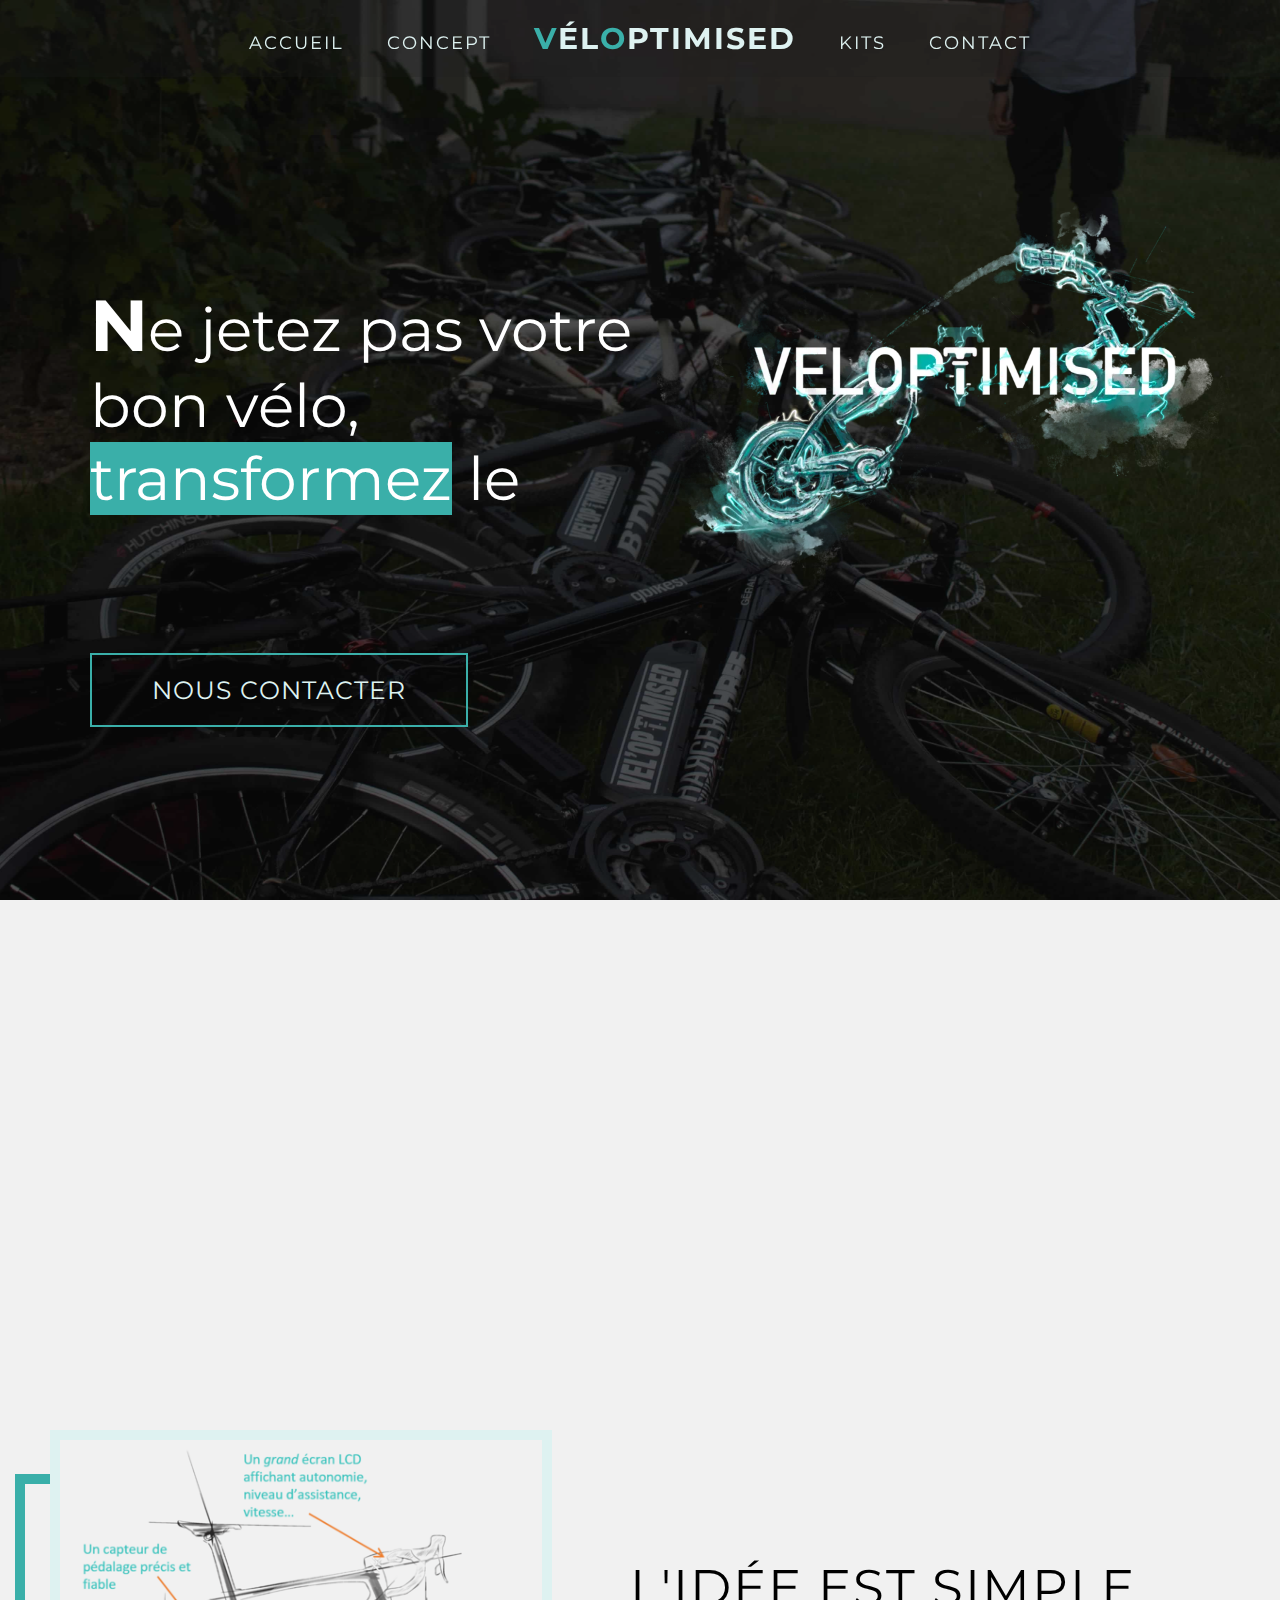
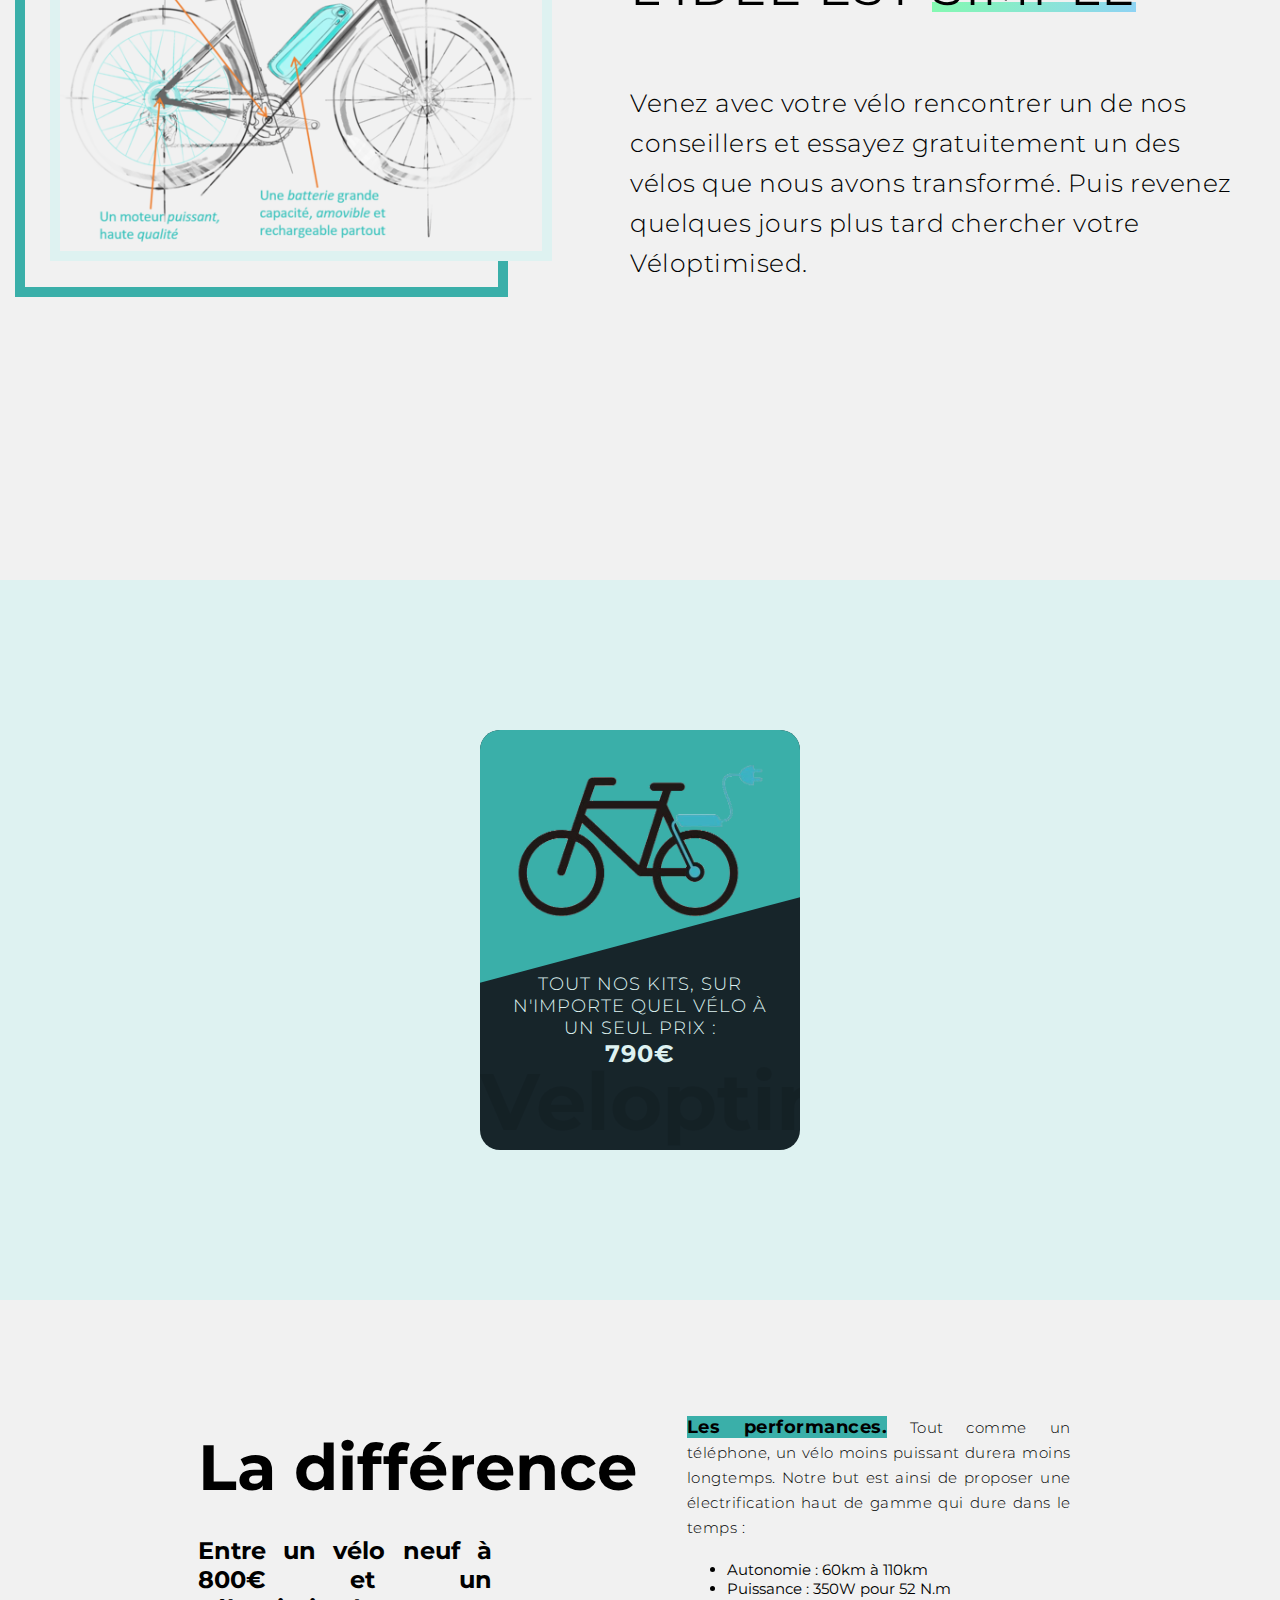
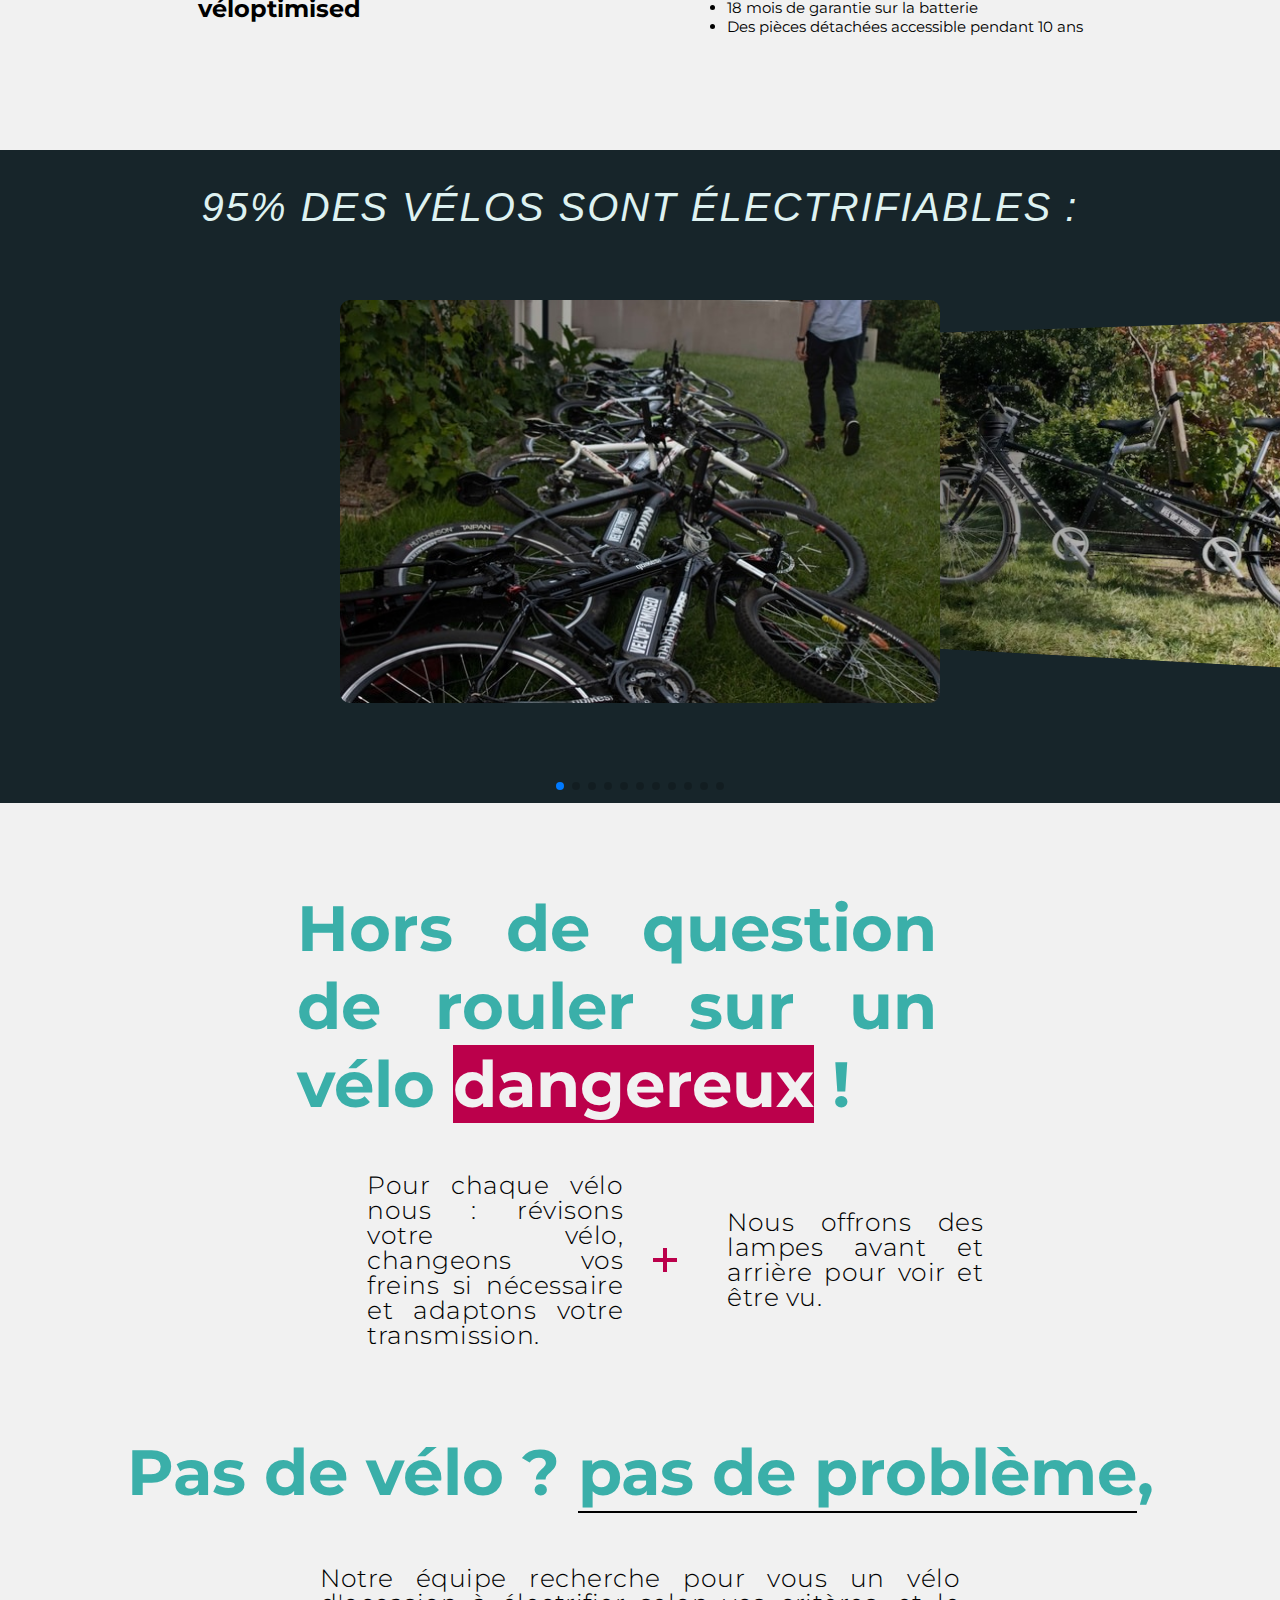
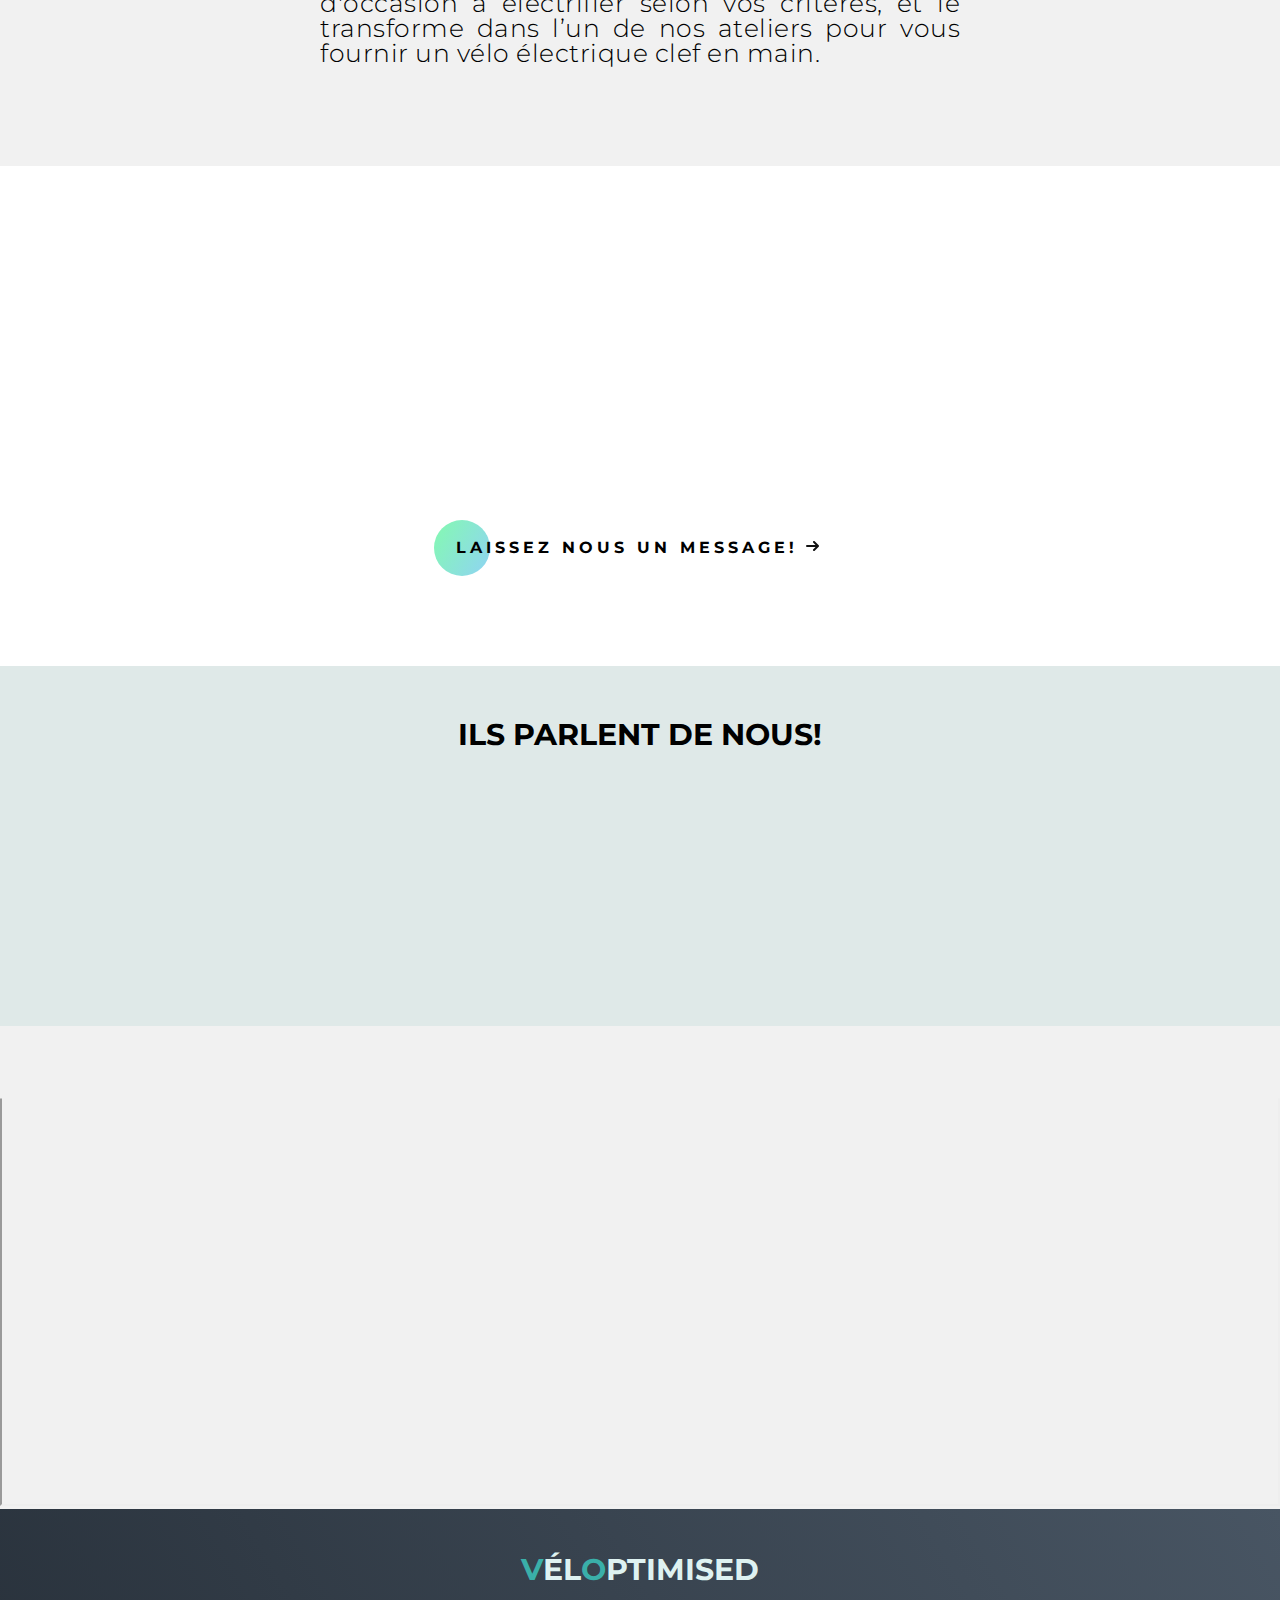
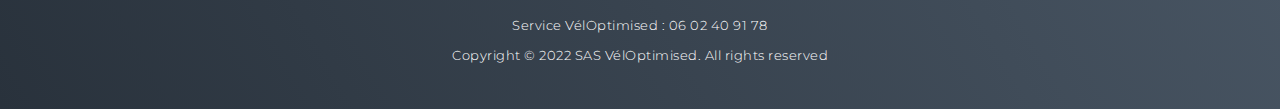
==== commit 01b0392f: "v2" ====
--- a/index.html
+++ b/index.html
@@ -15,8 +15,8 @@
   <link rel="stylesheet" href="./css/swiper-bundle.min.css" />
  
   <!-- CSS -->
-  <link rel="stylesheet" href="./css/style.css?version=60">
-  <link rel="stylesheet" href="./css/reviews.css?version=48">
+  <link rel="stylesheet" href="./css/style.css?version=70">
+  <link rel="stylesheet" href="./css/reviews.css?version=60">
   <link rel="stylesheet" href="./css/style3.css">
 
   <script src="lazy-load.js" defer></script>
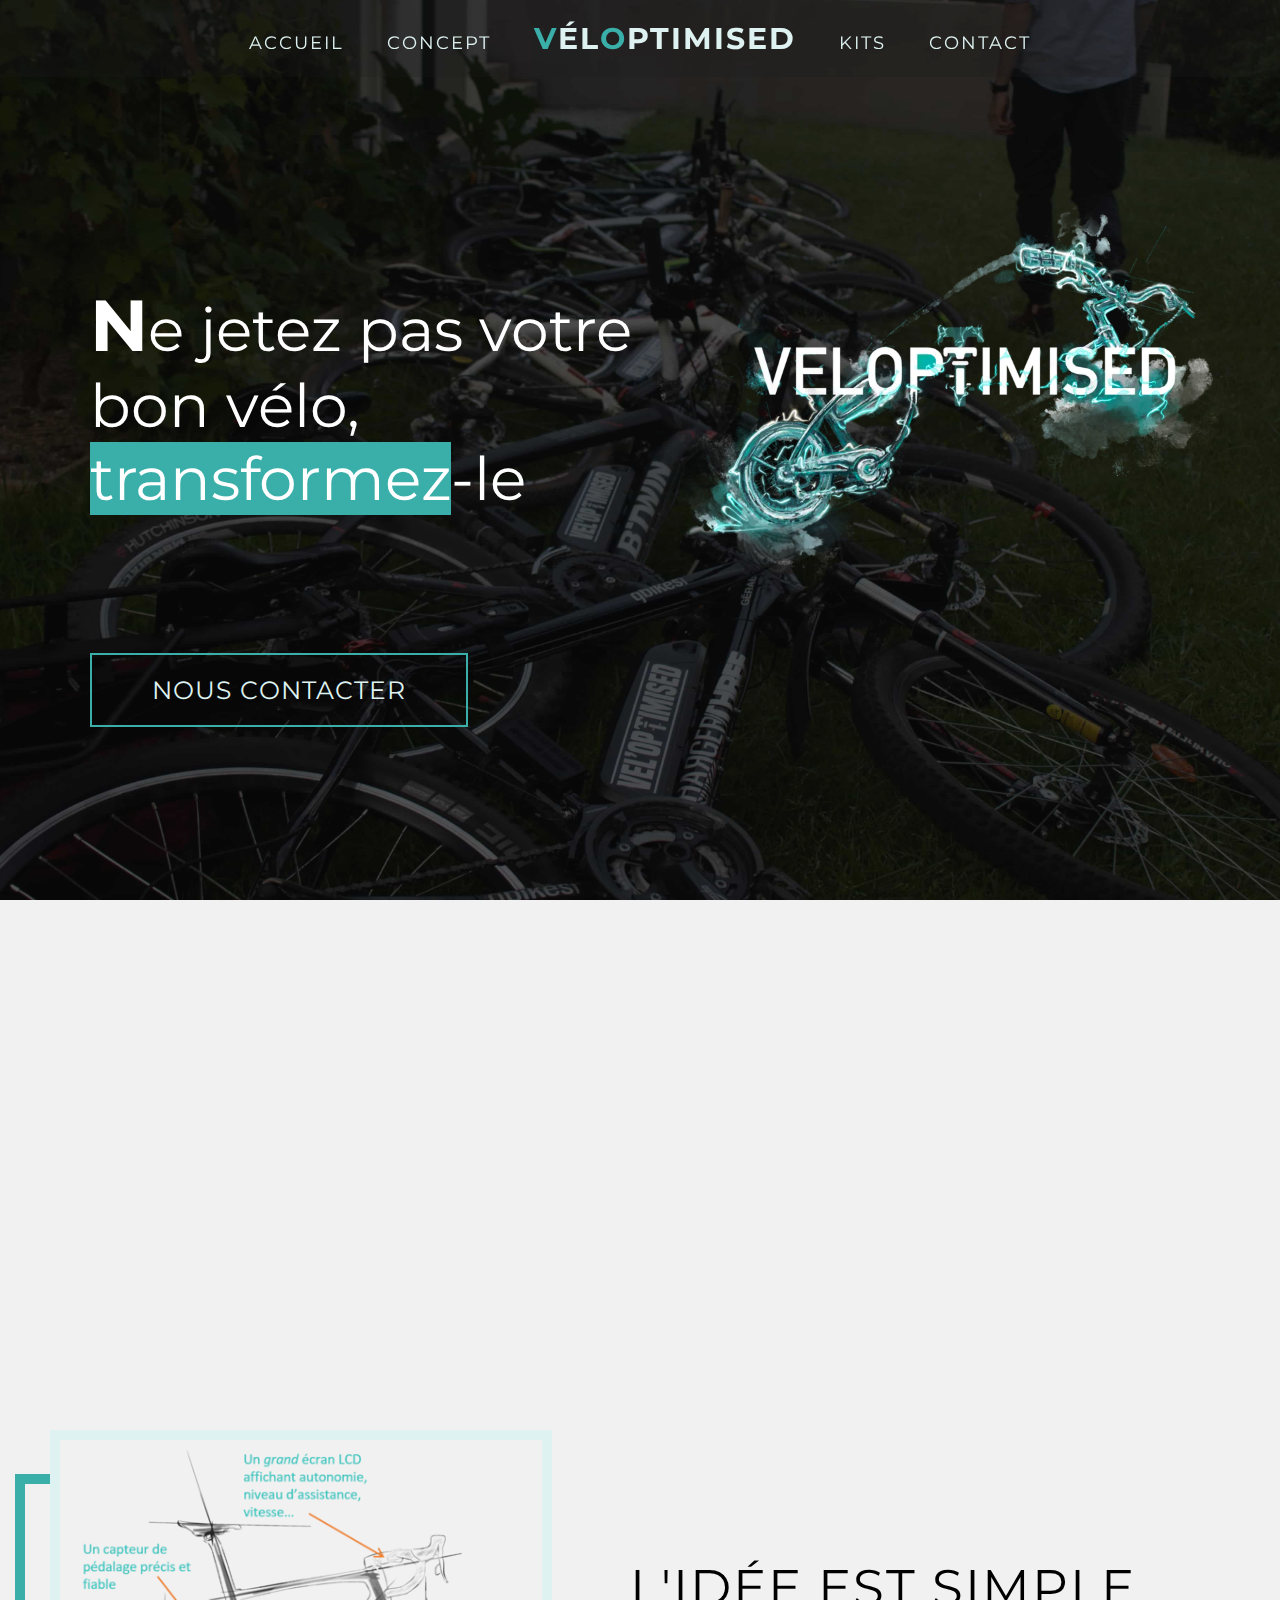
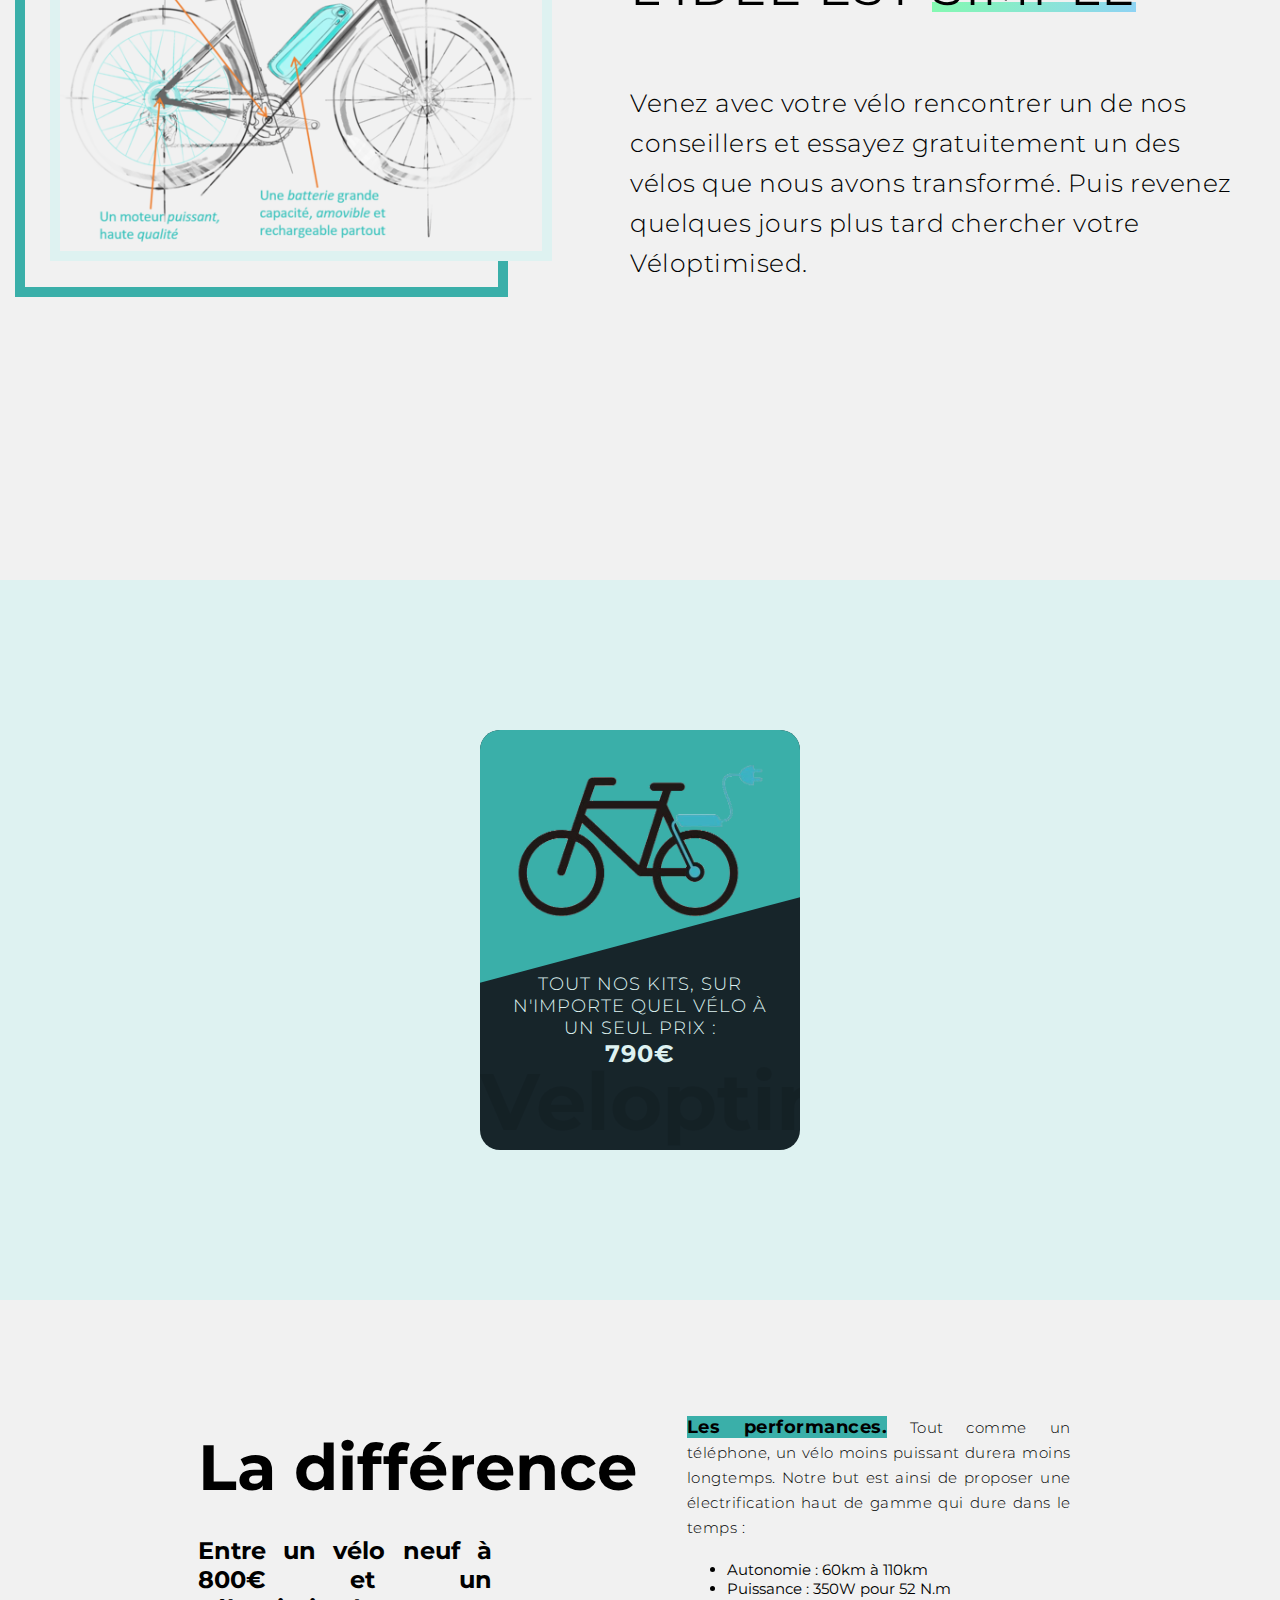
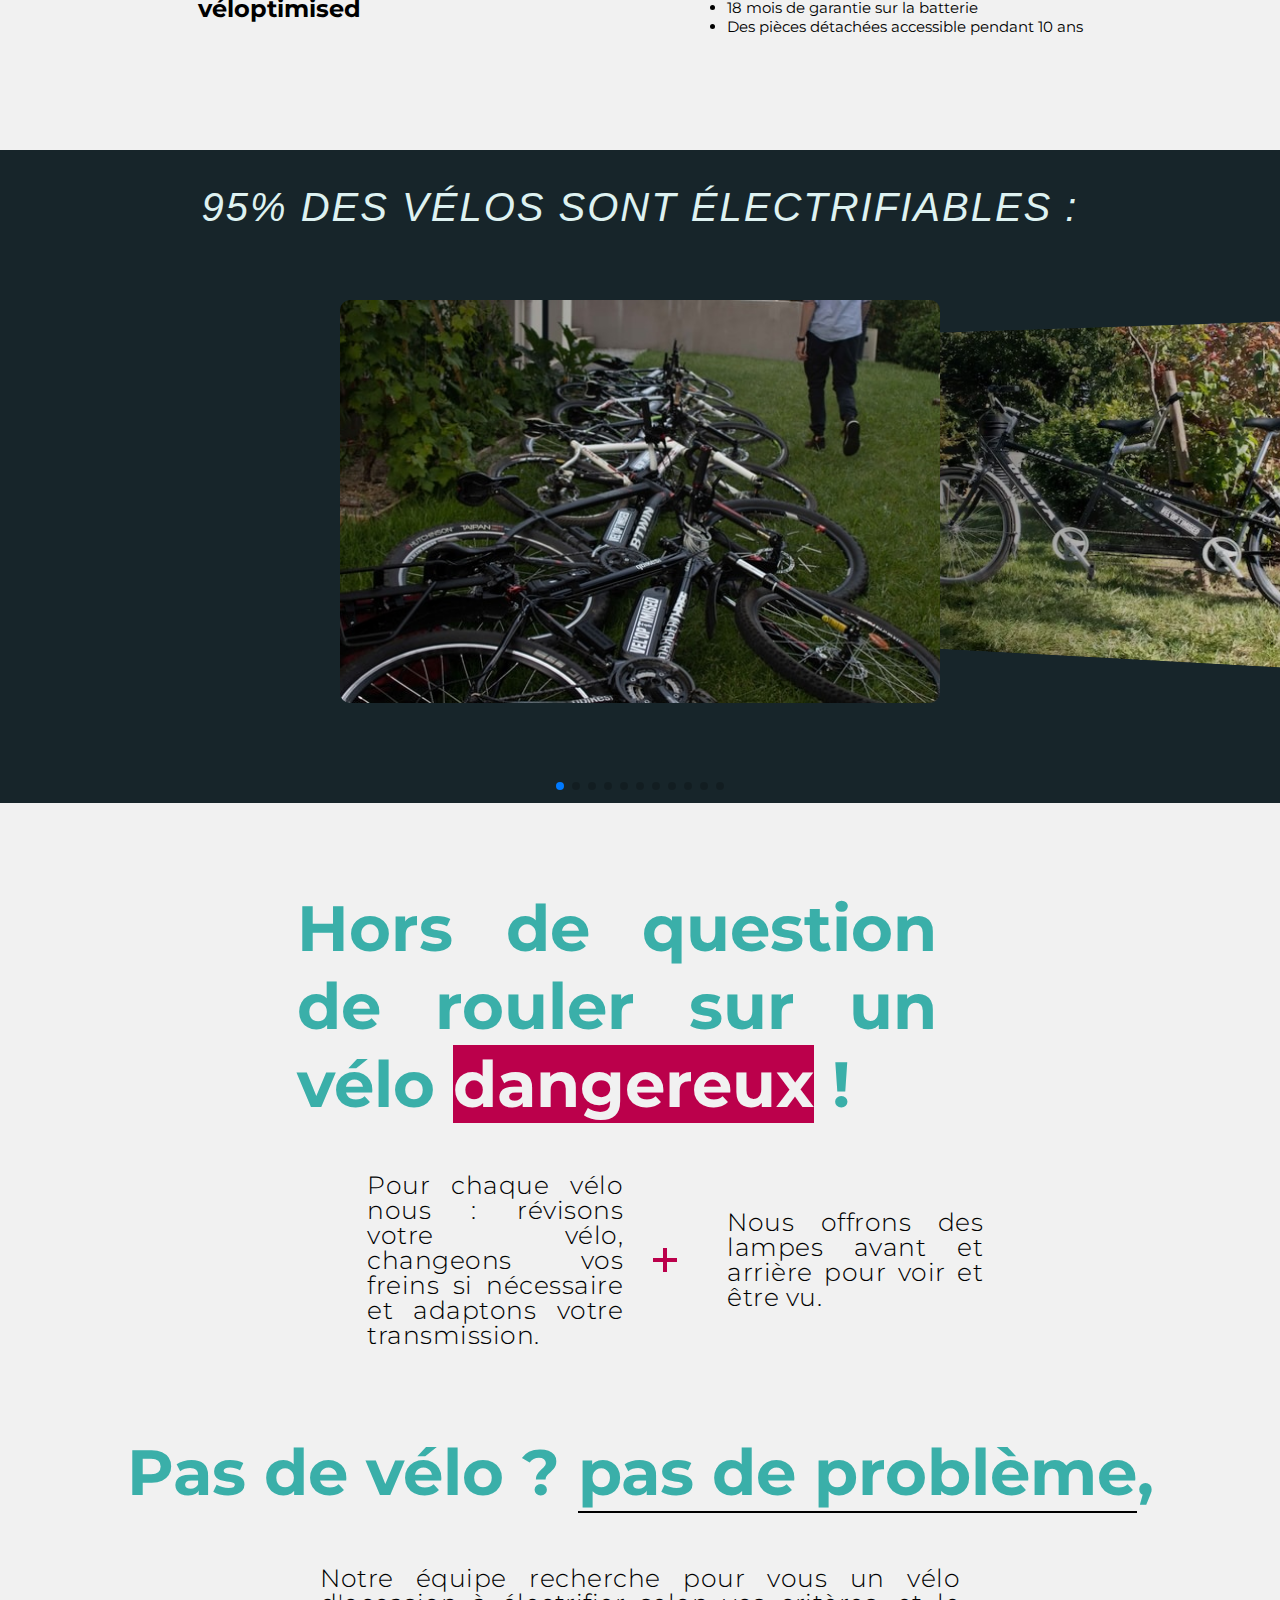
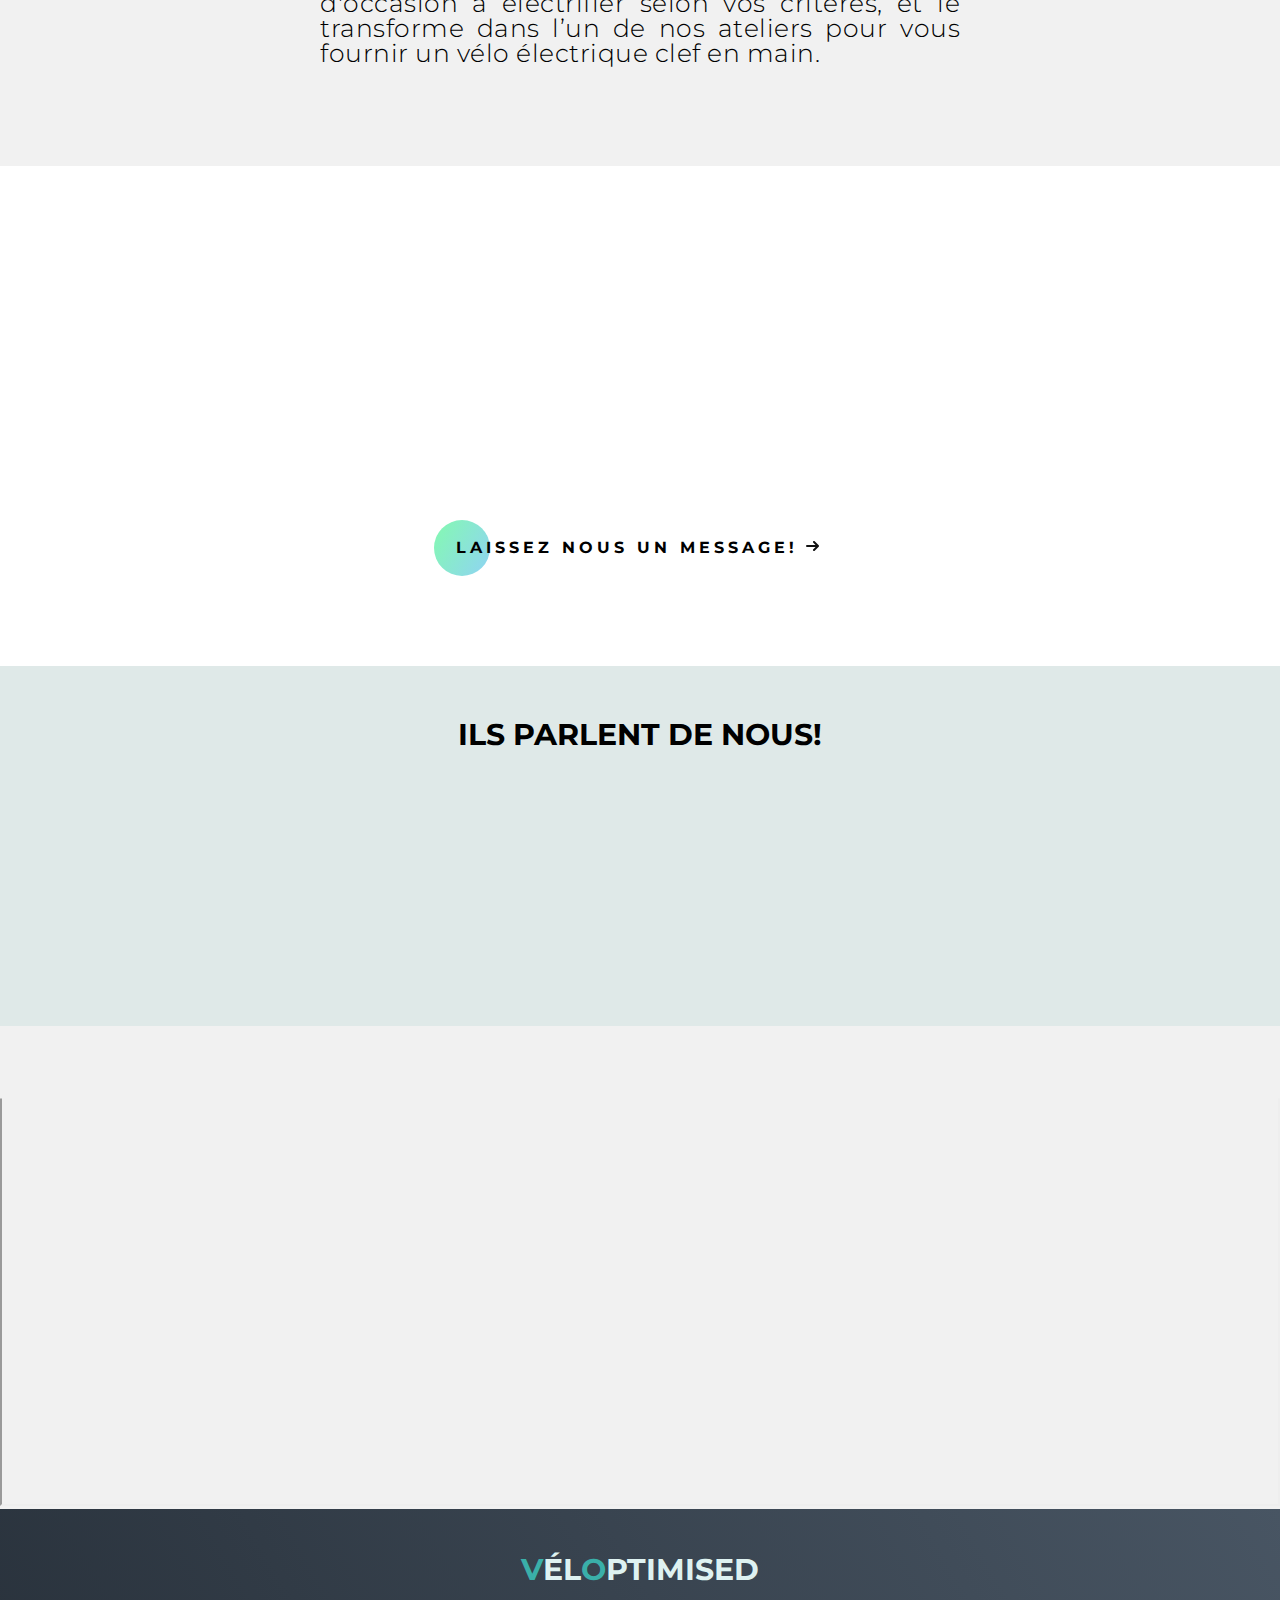
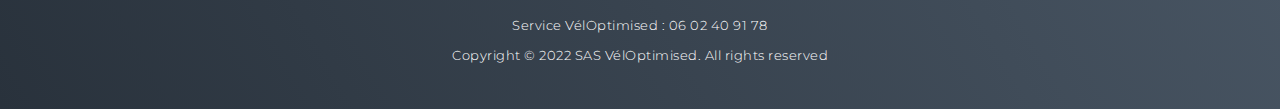
==== commit 0f641168: "contact banner" ====
--- a/index.html
+++ b/index.html
@@ -62,7 +62,7 @@
        
         <div class="hero-text">
           <h1><i>N</i>e jetez pas votre bon vélo, </h1>
-          <h1><span>transformez</span> le</h1> 
+          <h1><span>transformez</span>-le</h1> 
         
         </div>
         <div class="hero-over-img">
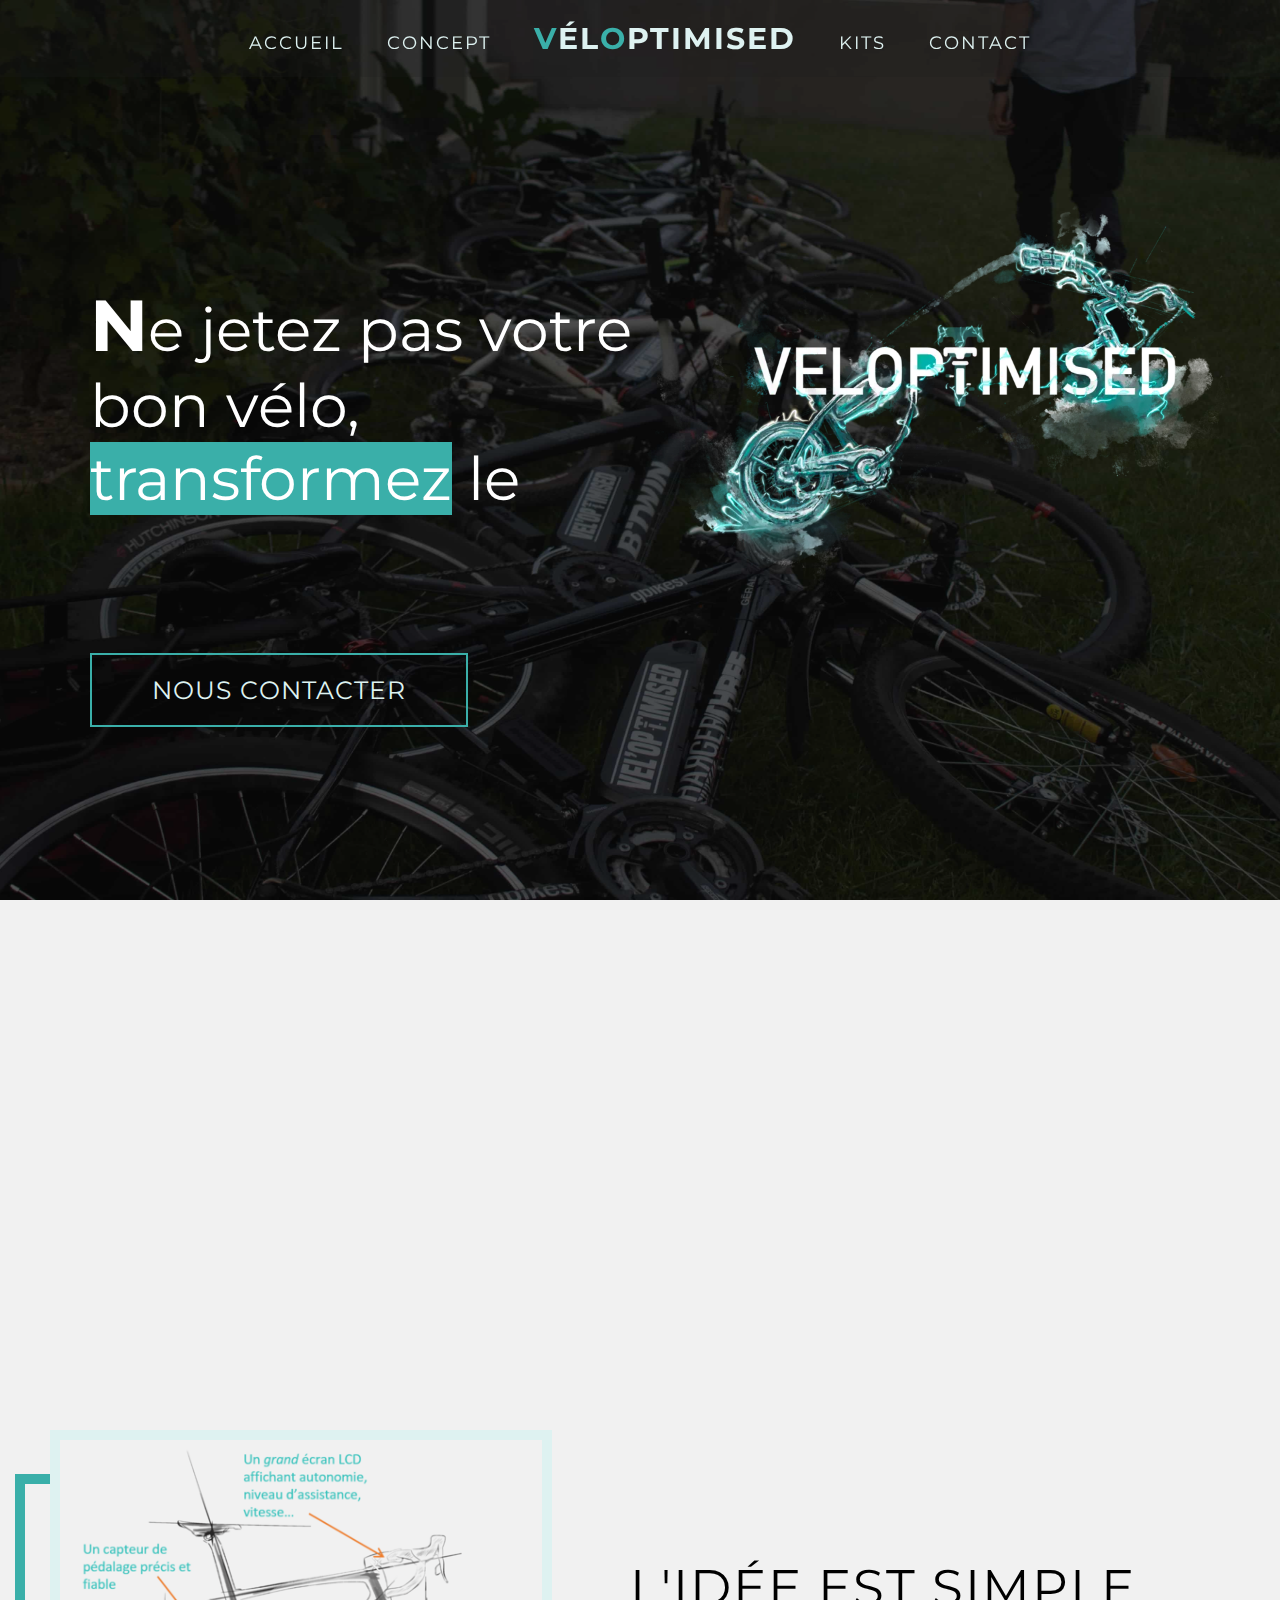
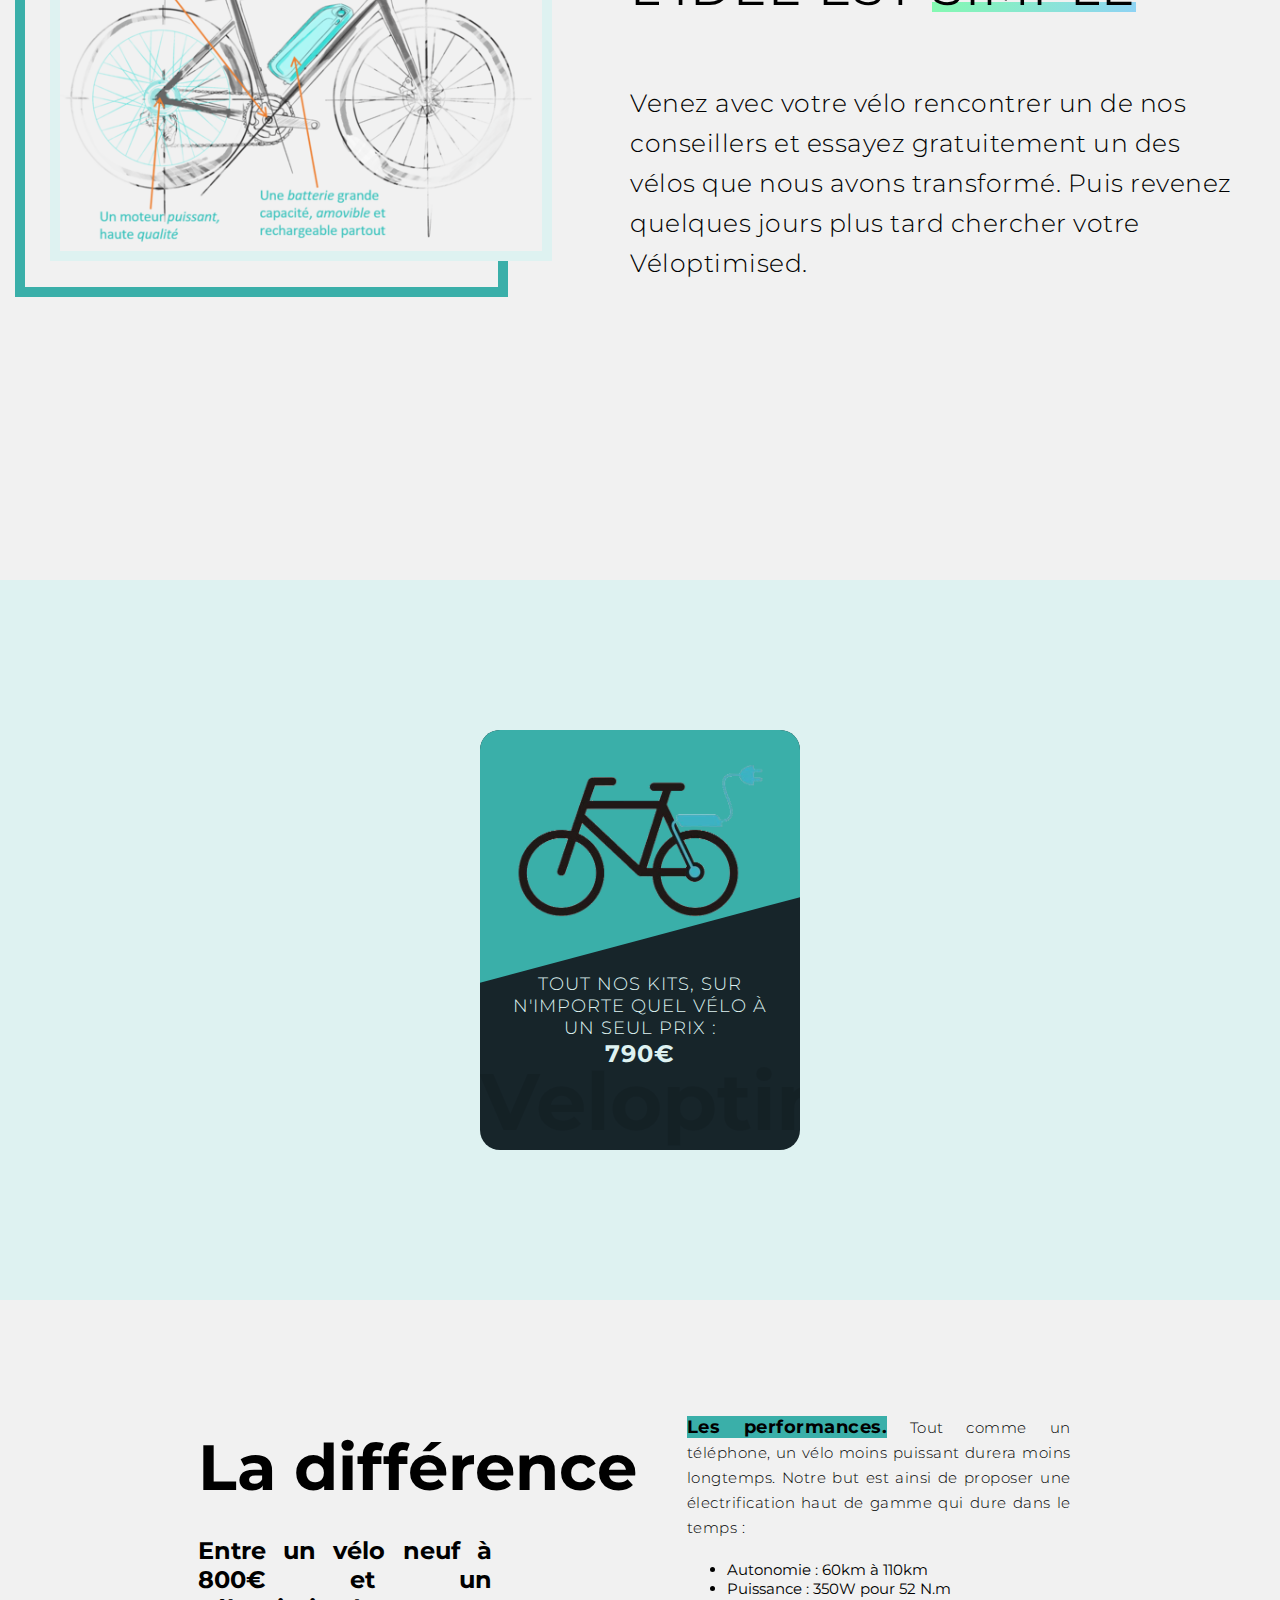
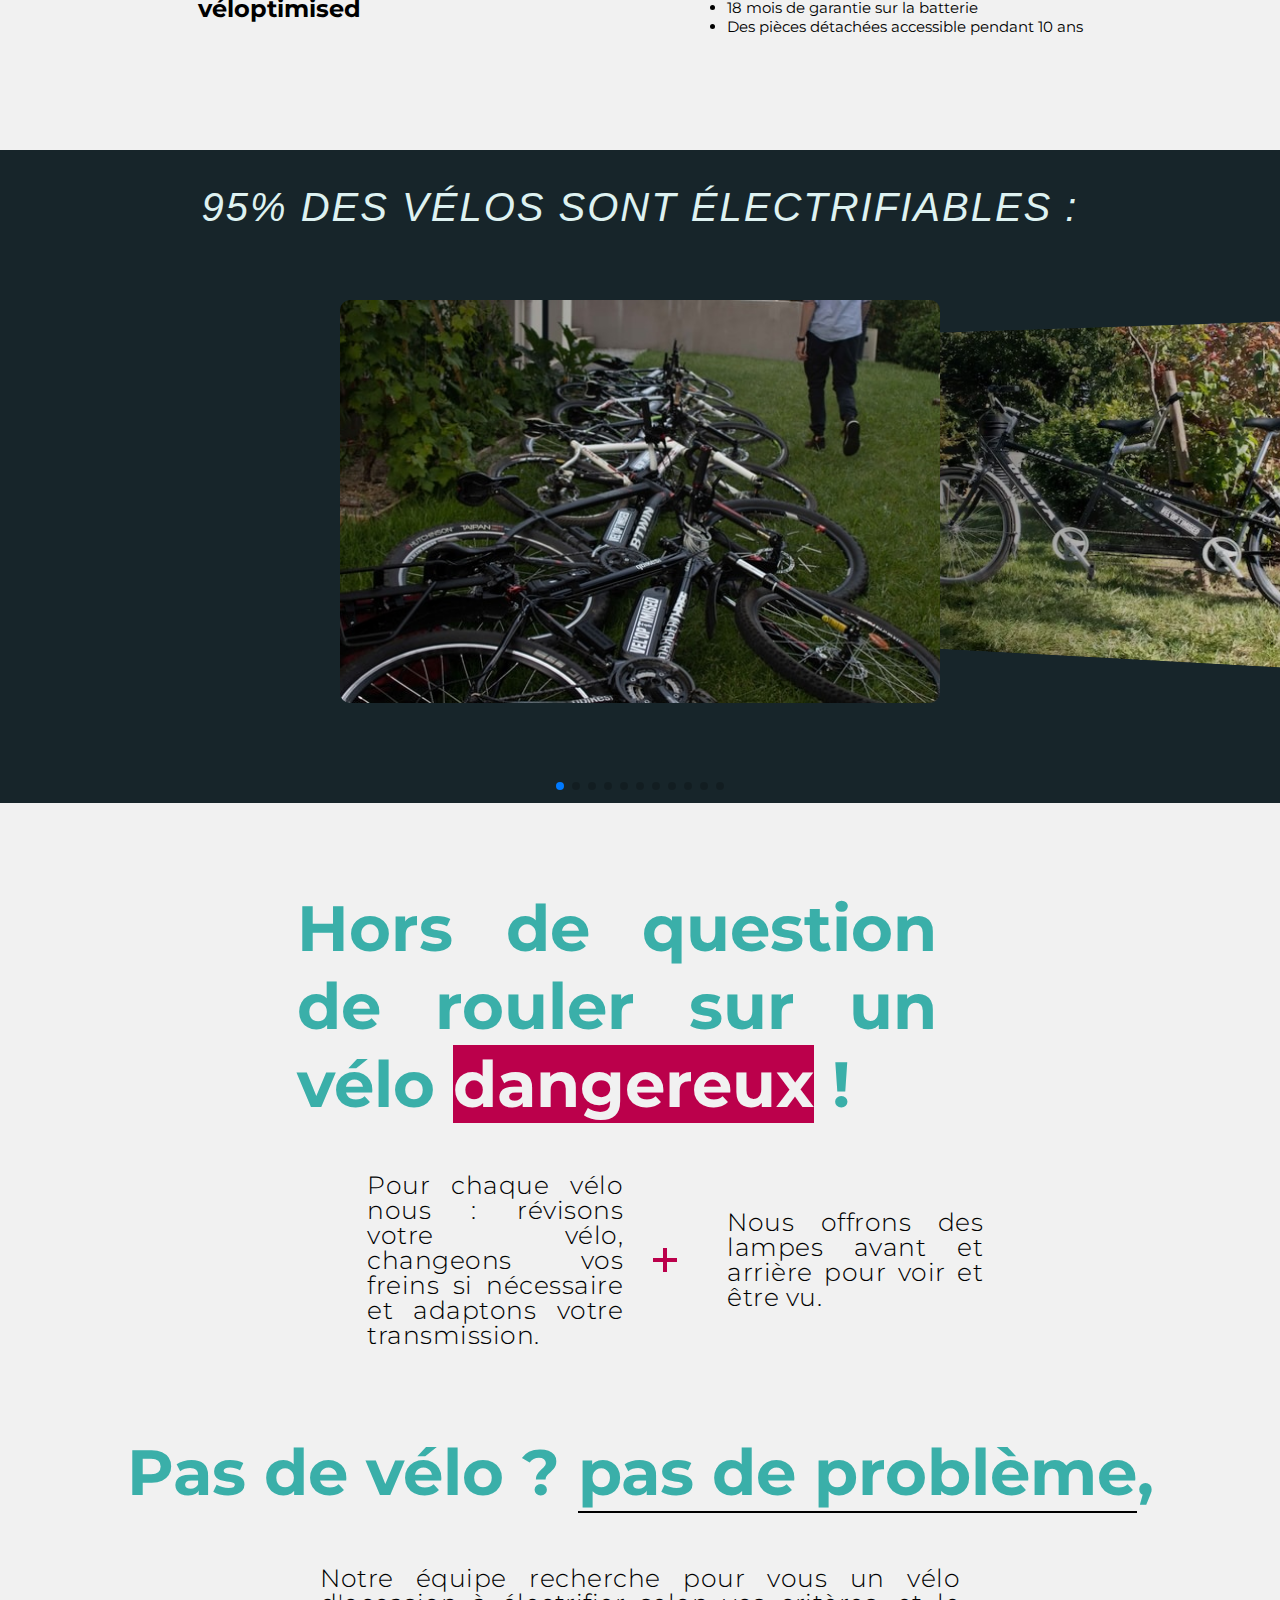
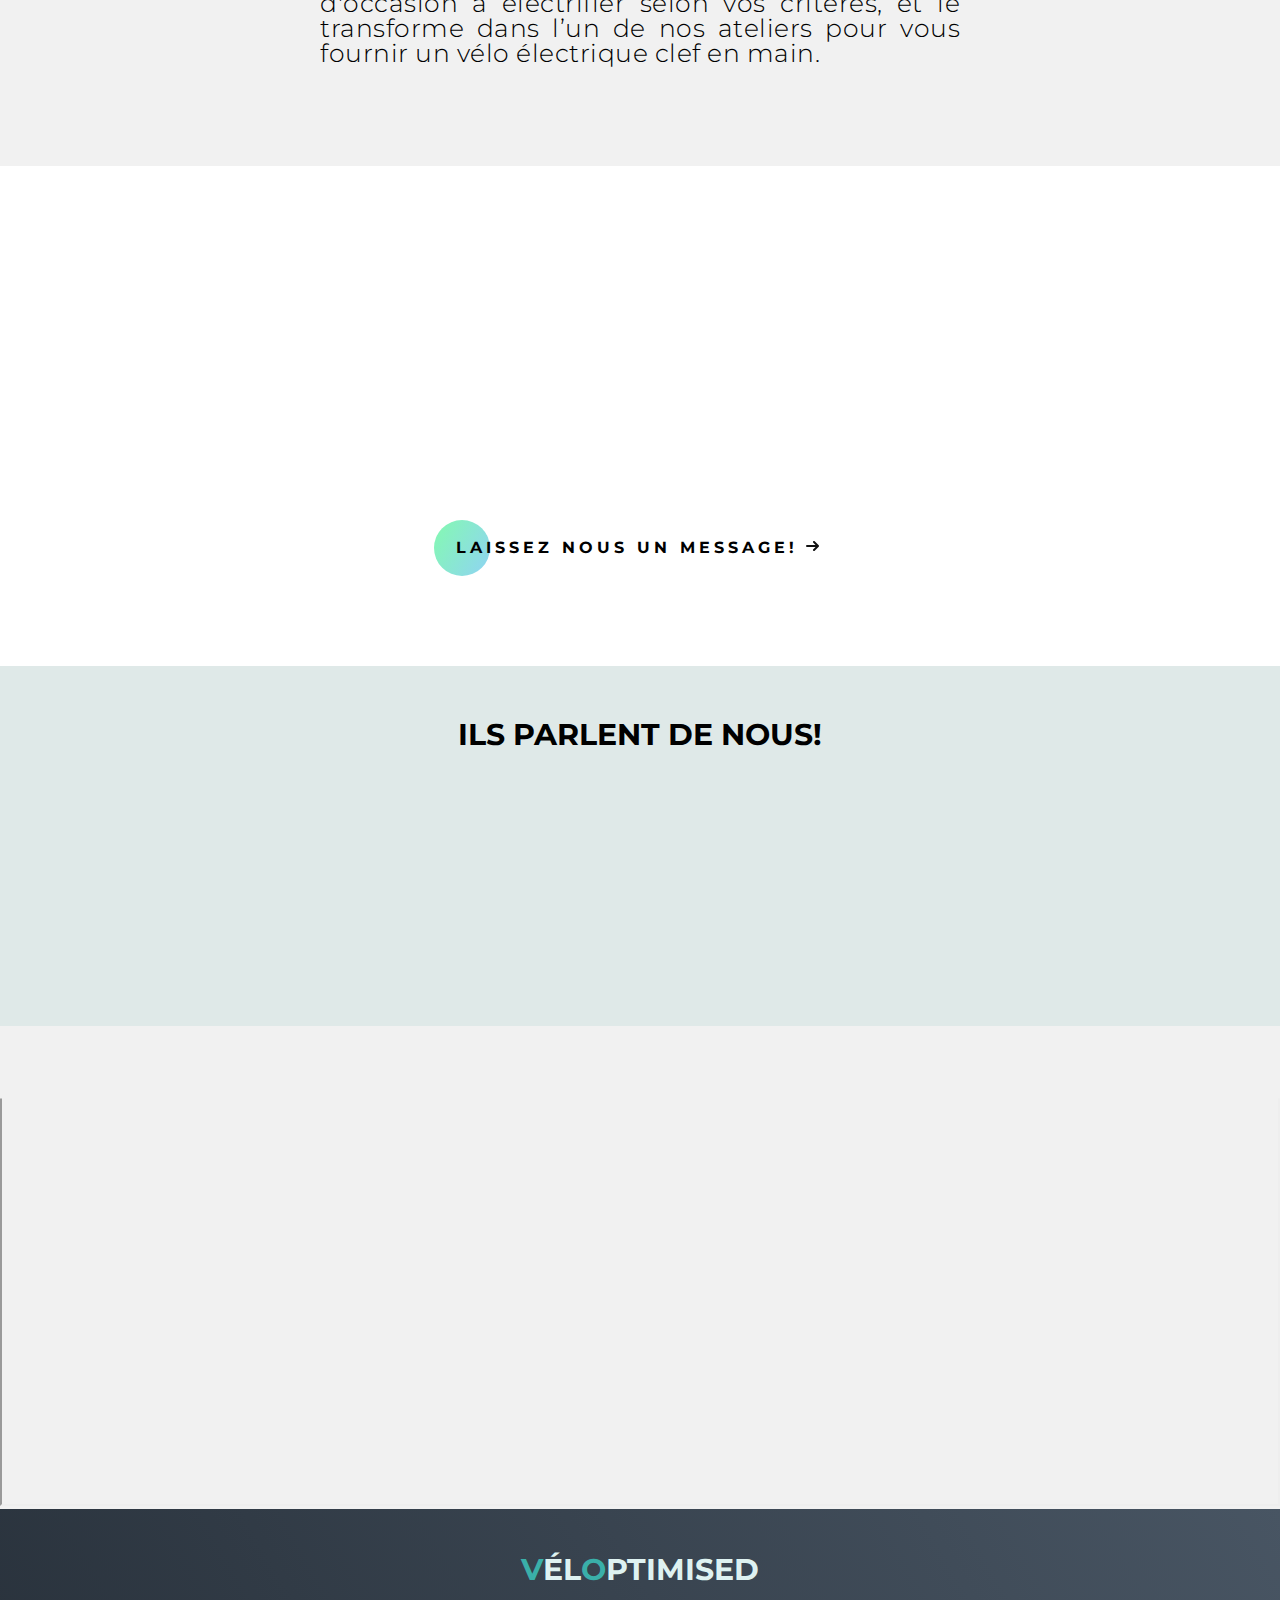
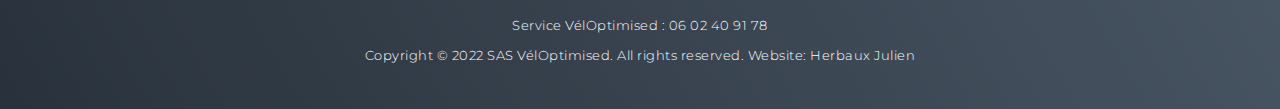
==== commit 24960a51: "added reference" ====
--- a/index.html
+++ b/index.html
@@ -2,289 +2,282 @@
 <html lang="en">
 
 <head>
-  <meta charset="UTF-8">
-  <meta name="viewport" content="width=device-width, initial-scale=1.0, maximum-scale=1.0" />
-
-
-  <link rel="icon" href="favicon.ico"/>
-
-  <title>VélOptimised</title>
-
-  <!-- SWIPER-->
-  <!-- <link rel="stylesheet" href="https://unpkg.com/swiper/swiper-bundle.min.css" /> -->
-  <link rel="stylesheet" href="./css/swiper-bundle.min.css" />
- 
-  <!-- CSS -->
-  <link rel="stylesheet" href="./css/style.css?version=70">
-  <link rel="stylesheet" href="./css/reviews.css?version=60">
-  <link rel="stylesheet" href="./css/style3.css">
-
-  <script src="lazy-load.js" defer></script>
+    <meta charset="UTF-8">
+    <meta name="viewport" content="width=device-width, initial-scale=1.0, maximum-scale=1.0" />
+
+
+    <link rel="icon" href="favicon.ico" />
+
+    <title>VélOptimised</title>
+
+    <!-- SWIPER-->
+    <!-- <link rel="stylesheet" href="https://unpkg.com/swiper/swiper-bundle.min.css" /> -->
+    <link rel="stylesheet" href="./css/swiper-bundle.min.css" />
+
+    <!-- CSS -->
+    <link rel="stylesheet" href="./css/style.css?version=60">
+    <link rel="stylesheet" href="./css/reviews.css?version=48">
+    <link rel="stylesheet" href="./css/style3.css">
+
+    <script src="lazy-load.js" defer></script>
 </head>
 
 <body>
-  
-  <!-- Header -->
-  <section id="header">
-    <div class="header container">
-      <div class="nav-bar">
-
-        
-
-        <div class="nav-list">
-          <div class="hamburger">
-            <div class="bar"></div>
-          </div>
-          <ul>
-            <li><a href="#hero" data-after="Home">Accueil</a></li>
-            <li><a href="#about" data-after="About">Concept</a></li>
-            <li>
-              <div class="brand">
-                <a href="#hero">
-                  <h1><span>V</span>él<span>O</span>ptimised</h1>
-                </a>
-              </div>
-            </li>
-            <li><a href="#swiperid" data-after="Service">Kits</a></li>
-            <li><a href="#hero" data-after="Contact">Contact</a></li>
-          </ul>
-        </div>
-      </div>
+
+    <!-- Header -->
+    <section id="header">
+        <div class="header container">
+            <div class="nav-bar">
+
+
+
+                <div class="nav-list">
+                    <div class="hamburger">
+                        <div class="bar"></div>
+                    </div>
+                    <ul>
+                        <li><a href="#hero" data-after="Home">Accueil</a></li>
+                        <li><a href="#about" data-after="About">Concept</a></li>
+                        <li>
+                            <div class="brand">
+                                <a href="#hero">
+                                    <h1><span>V</span>él<span>O</span>ptimised</h1>
+                                </a>
+                            </div>
+                        </li>
+                        <li><a href="#swiperid" data-after="Service">Kits</a></li>
+                        <li><a href="#hero" data-after="Contact">Contact</a></li>
+                    </ul>
+                </div>
+            </div>
+        </div>
+    </section>
+    <!-- End Header -->
+
+
+    <!-- Hero Section  -->
+    <section id="hero">
+        <div class="hero container">
+            <div class="hero-over-text">
+
+                <div class="hero-text">
+                    <h1><i>N</i>e jetez pas votre bon vélo, </h1>
+                    <h1><span>transformez</span> le</h1>
+
+                </div>
+                <div class="hero-over-img">
+                    <img src="./img/veloptimised_logo3D_blanc.webp" alt="">
+                </div>
+
+
+                <div class="containerCta">
+                    <a href="https://veloptimised.fr/contact" type="button" class="cta">Nous contacter</a>
+                </div>
+            </div>
+        </div>
+    </section>
+    <!-- End Hero Section  -->
+    <br>
+    <br>
+    <br>
+    <br>
+    <br>
+
+    <div class="video">
+        <iframe id="lazy-load" defer width="560" height="315" data-src="https://www.youtube.com/embed/0LjqJ8xdyAo" title="YouTube video player" frameborder="0" allow="accelerometer; autoplay; clipboard-write; encrypted-media; gyroscope; picture-in-picture" allowfullscreen></iframe>
     </div>
-  </section>
-  <!-- End Header -->
-
-
-  <!-- Hero Section  -->
-  <section id="hero">
-    <div class="hero container">
-      <div class="hero-over-text">
-       
-        <div class="hero-text">
-          <h1><i>N</i>e jetez pas votre bon vélo, </h1>
-          <h1><span>transformez</span>-le</h1> 
-        
-        </div>
-        <div class="hero-over-img">
-          <img src="./img/veloptimised_logo3D_blanc.webp" alt="">
-        </div>
-        
-        
-        <div class="containerCta">
-          <a href="https://veloptimised.fr/contact" type="button" class="cta">Nous contacter</a>
-        </div>
-      </div>
-    </div>
-  </section>
-  <!-- End Hero Section  -->
-<br>
-<br>
-<br>
-<br>
-<br>
-
-<div class="video">
-  <iframe id="lazy-load" defer width="560" height="315" data-src="https://www.youtube.com/embed/0LjqJ8xdyAo" title="YouTube video player" frameborder="0" allow="accelerometer; autoplay; clipboard-write; encrypted-media; gyroscope; picture-in-picture" allowfullscreen></iframe>
-</div>
-
-  <!-- About Section -->
-  <section id="about">
-    <div class="about container">
-      <div class="col-left">
-        <div class="about-img">
-          <img  class="abImg" src="./img/veloptimised_about_graph+legende.png" alt="Bike drawn sketch with text">
-        </div>
-      </div>
-      <div class="col-right">
-        <h1 class="section-title">L'idée est <span class="underline--magical">simple</span></h1>
+
+    <!-- About Section -->
+    <section id="about">
+        <div class="about container">
+            <div class="col-left">
+                <div class="about-img">
+                    <img class="abImg" src="./img/veloptimised_about_graph+legende.png" alt="Bike drawn sketch with text">
+                </div>
+            </div>
+            <div class="col-right">
+                <h1 class="section-title">L'idée est <span class="underline--magical">simple</span></h1>
+                <p>
+                    Venez avec votre vélo rencontrer un de nos conseillers et essayez gratuitement un des vélos que nous avons transformé. Puis revenez quelques jours plus tard chercher votre Véloptimised.
+                </p>
+
+            </div>
+        </div>
+    </section>
+    <!-- End About Section -->
+
+    <!-- Carte produit-->
+
+    <section class="produit" id="produit">
+        <div class="card">
+            <div class="imgBx">
+                <img loading="lazy" src="img/veloptimised_carte-produit.png" alt="Bike">
+            </div>
+            <div class="contentBx">
+                <h3>Tout nos kits, sur n'importe quel vélo à un seul prix :</h3>
+                <h2 class="price">790€</h2>
+                <a href="https://veloptimised.fr/contact" class="buy">Contactez</a>
+            </div>
+        </div>
+    </section>
+
+    <section id="args">
+        <div class="args_accroche">
+            <h1>La différence</h1>
+            <h2>Entre un vélo neuf à 800€ et un véloptimised</h2>
+        </div>
+        <div class="args_description">
+            <p>
+                <span>Les performances.</span> Tout comme un téléphone, un vélo moins puissant durera moins longtemps. Notre but est ainsi de proposer une électrification haut de gamme qui dure dans le temps :
+
+            </p>
+            <ul>
+                <li>Autonomie : 60km à 110km</li>
+                <li>Puissance : 350W pour 52 N.m</li>
+                <li>18 mois de garantie sur la batterie</li>
+                <li>Des pièces détachées accessible pendant 10 ans</li>
+            </ul>
+        </div>
+    </section>
+
+
+
+    <!-- Deuxieme carrousel -->
+    <section class="swiper swiper2" id="swiperid">
+        <h1>95% des vélos sont électrifiables :</h1>
+
+        <div class="swiper-container">
+            <div class="swiper-wrapper">
+                <div class="swiper-slide"><img loading="lazy" src="img/veloptimised_carrousel-2_slide-1.jpg"></div>
+                <div class="swiper-slide"><img loading="lazy" src="img/veloptimised_carrousel-2_slide-2.jpg"></div>
+                <div class="swiper-slide"><img loading="lazy" src="img/veloptimised_carrousel-2_slide-3.jpg"></div>
+                <div class="swiper-slide"><img loading="lazy" src="img/veloptimised_carrousel-2_slide-4.webp"></div>
+                <div class="swiper-slide"><img loading="lazy" src="img/veloptimised_carrousel-2_slide-5.webp"></div>
+                <div class="swiper-slide"><img loading="lazy" src="img/veloptimised_carrousel-2_slide-6.jpg"></div>
+                <div class="swiper-slide"><img loading="lazy" src="img/veloptimised_carrousel-2_slide-7.webp"></div>
+                <div class="swiper-slide"><img loading="lazy" src="img/veloptimised_carrousel-2_slide-8.jpg"></div>
+                <div class="swiper-slide"><img loading="lazy" src="img/veloptimised_carrousel-2_slide-9.webp"></div>
+                <div class="swiper-slide"><img loading="lazy" src="img/veloptimised_carrousel-2_slide-10.jpg"></div>
+                <div class="swiper-slide"><img loading="lazy" src="img/veloptimised_carrousel-2_slide-12.webp"></div>
+            </div>
+        </div>
+        <div class="swiper-pagination"></div>
+        </div>
+
+
+    </section>
+
+    <section id="security">
+        <div>
+            <h1>Hors de question de rouler sur un vélo <span>dangereux</span> !</h1>
+
+            <div class="security_description">
+                <p class="p1">
+                    Pour chaque vélo nous : révisons votre vélo, changeons vos freins si nécessaire et adaptons votre transmission.
+                </p>
+                <svg xmlns="http://www.w3.org/2000/svg" width="24" height="24" viewBox="0 0 24 24"><path d="M24 10h-10v-10h-4v10h-10v4h10v10h4v-10h10z"/></svg>
+                <p>Nous offrons des lampes avant et arrière pour voir et être vu.</p>
+            </div>
+
+        </div>
+        <!-- <img loading="lazy" class="secuImg" src="./img/veloptimised_secu-1_lumieres.png" alt="High quality bike light picture, installed by Veloptimised"> -->
+
+    </section>
+
+
+    <section id="leboncoin">
+        <h1>Pas de vélo ? <span>pas de problème</span>,</h1>
         <p>
-          Venez avec votre vélo rencontrer un de nos conseillers et essayez gratuitement un des vélos que nous avons transformé. 
-          Puis revenez quelques jours plus tard chercher votre Véloptimised.
+            Notre équipe recherche pour vous un vélo d'occasion à électrifier selon vos critères, et le transforme dans l’un de nos ateliers pour vous fournir un vélo électrique clef en main.
         </p>
-
-      </div>
-    </div>
-  </section>
-  <!-- End About Section -->
-
-  <!-- Carte produit-->
-
-  <section class="produit" id="produit">
-    <div class="card">
-      <div class="imgBx">
-        <img loading="lazy" src="img/veloptimised_carte-produit.png" alt="Bike">
-      </div>
-      <div class="contentBx">
-        <h3>Tout nos kits, sur n'importe quel vélo à un seul prix :</h3>
-        <h2 class="price">790€</h2>
-        <a href="https://veloptimised.fr/contact" class="buy">Contactez</a>
-      </div>
-    </div>
-  </section>
-
-  <section id="args">
-    <div class="args_accroche">
-      <h1>La différence</h1>
-      <h2>Entre un vélo neuf à 800€ et un véloptimised</h2>
-    </div>
-    <div class="args_description">
-      <p>
-        <span>Les performances.</span>
-        Tout comme un téléphone, un vélo moins puissant durera moins longtemps.
-        Notre but est ainsi de proposer une électrification haut de gamme qui dure dans le temps :
-        
-      </p>
-      <ul>
-        <li>Autonomie : 60km à 110km</li>
-        <li>Puissance : 350W pour 52 N.m</li>
-        <li>18 mois de garantie sur la batterie</li>
-        <li>Des pièces détachées accessible pendant 10 ans</li>
-      </ul>
-    </div>
-  </section>
-
-
-  
-<!-- Deuxieme carrousel -->
-  <section class="swiper swiper2" id="swiperid">
-    <h1>95% des vélos sont électrifiables :</h1>
-
-    <div class="swiper-container">
-      <div class="swiper-wrapper" >
-        <div class="swiper-slide"><img loading="lazy" src="img/veloptimised_carrousel-2_slide-1.jpg"></div>
-        <div class="swiper-slide"><img loading="lazy" src="img/veloptimised_carrousel-2_slide-2.jpg"></div>
-        <div class="swiper-slide"><img loading="lazy" src="img/veloptimised_carrousel-2_slide-3.jpg"></div>
-        <div class="swiper-slide"><img loading="lazy" src="img/veloptimised_carrousel-2_slide-4.webp"></div>
-        <div class="swiper-slide"><img loading="lazy" src="img/veloptimised_carrousel-2_slide-5.webp"></div>
-        <div class="swiper-slide"><img loading="lazy" src="img/veloptimised_carrousel-2_slide-6.jpg"></div>
-        <div class="swiper-slide"><img loading="lazy" src="img/veloptimised_carrousel-2_slide-7.webp"></div>
-        <div class="swiper-slide"><img loading="lazy" src="img/veloptimised_carrousel-2_slide-8.jpg"></div>
-        <div class="swiper-slide"><img loading="lazy" src="img/veloptimised_carrousel-2_slide-9.webp"></div>
-        <div class="swiper-slide"><img loading="lazy" src="img/veloptimised_carrousel-2_slide-10.jpg"></div>
-        <div class="swiper-slide"><img loading="lazy" src="img/veloptimised_carrousel-2_slide-12.webp"></div>
-      </div>
-    </div>
-    <div class="swiper-pagination"></div>
-    </div>
-
-
-  </section>
-
-  <section id="security">
-    <div>
-      <h1>Hors de question de rouler sur un vélo <span>dangereux</span> !</h1>
-      
-      <div class="security_description">
-        <p class="p1"> 
-          Pour chaque vélo nous :
-          révisons votre vélo,
-          changeons vos freins si nécessaire et adaptons votre transmission.
-        </p>
-        <svg xmlns="http://www.w3.org/2000/svg" width="24" height="24" viewBox="0 0 24 24"><path d="M24 10h-10v-10h-4v10h-10v4h10v10h4v-10h10z"/></svg>
-        <p>Nous offrons des lampes avant et arrière pour voir et être vu.</p>
-      </div>
-
-    </div>
-    <!-- <img loading="lazy" class="secuImg" src="./img/veloptimised_secu-1_lumieres.png" alt="High quality bike light picture, installed by Veloptimised"> -->
-    
-  </section>
-
-
-  <section id="leboncoin">
-    <h1>Pas de vélo ? <span>pas de problème</span>,</h1>
-    <p>
-      Notre équipe recherche pour vous un vélo d'occasion à électrifier selon vos critères, 
-      et le transforme dans l’un de nos ateliers pour vous fournir un vélo électrique clef en main.
-    </p>
-  </section>
-
- <!-- Retour utilisateurs-->
-
- <section id="preCom">
-  <div id="commentSection">
-    <img class="coms" loading="lazy" src="./img/veloptimised_com_all.png" alt="commentaires mobiles">
-    <img class="com1" loading="lazy" src="./img/veloptimised_com-1.png" alt="commentaire 1">
-    <img class="com2" loading="lazy" src="./img/veloptimised_com-2.png" alt="commentaire 2">
-    <img class="com3" loading="lazy" src="./img/veloptimised_com-3.png" alt="commentaire 3">
-  </div>
-
-  <a href="https://docs.google.com/forms/d/e/1FAIpQLSex_kwO4NKrmw67hD2vwkyLWDab8VTnee0_vx41Wi0D3tkRxg/viewform?usp=sf_link" class="ctaa">
- <span>Laissez nous un message!</span>
- <svg width="13px" height="10px" viewBox="0 0 13 10">
+    </section>
+
+    <!-- Retour utilisateurs-->
+
+    <section id="preCom">
+        <div id="commentSection">
+            <img class="coms" loading="lazy" src="./img/veloptimised_com_all.png" alt="commentaires mobiles">
+            <img class="com1" loading="lazy" src="./img/veloptimised_com-1.png" alt="commentaire 1">
+            <img class="com2" loading="lazy" src="./img/veloptimised_com-2.png" alt="commentaire 2">
+            <img class="com3" loading="lazy" src="./img/veloptimised_com-3.png" alt="commentaire 3">
+        </div>
+
+        <a href="https://docs.google.com/forms/d/e/1FAIpQLSex_kwO4NKrmw67hD2vwkyLWDab8VTnee0_vx41Wi0D3tkRxg/viewform?usp=sf_link" class="ctaa">
+            <span>Laissez nous un message!</span>
+            <svg width="13px" height="10px" viewBox="0 0 13 10">
    <path d="M1,5 L11,5"></path>
    <polyline points="8 1 12 5 8 9"></polyline>
  </svg>
-</a>
-
-</section>
-
-<!-- End Retour utilisateurs-->
-
-<section id="pub">
-  <h1 > Ils parlent de nous! </h1>
-  <div class="swiper-container pub_container">
-   <div class="swiper-wrapper"> 
-     <a class="pub_logo" target="_blank" href="./img/la-montagne/veloptimised_lamontagne_article.jpg"><img loading="lazy" src="./img/la-montagne/veloptimised_lamontagne_logo.png"></a>
-     <a class="pub_logo" target="_blank" href="https://youtu.be/WnWQ5jNW4Ug"><img loading="lazy" src="./img/fr3/veloptimised_fr3_logo.svg.png"></a>
-   </div>
- </div>
-</section>
-
-
-  <!-- Map-->
-
-  <section class="map" id="map">
-    <iframe id="map-lazy" defer data-src="https://www.google.com/maps/d/u/2/embed?mid=1_WcL0P08HzvrmBGIsLPmvElx2hRAMadu&ehbc=2E312F&z=6" width="640" height="480"></iframe>
-  </section>
-
-  <!-- Footer -->
-  <section id="footer">
-    <div class="footer container">
-      <div class="brand">
-        <h1><span>V</span>él<span>O</span>ptimised</h1>
-      </div>
-      <h2></h2>
-      
-      <p>Service VélOptimised : 06 02 40 91 78</p>
-      <p>Copyright © 2022 SAS VélOptimised. All rights reserved</p>
-    </div>
-  </section>
-
-
-  <!-- ========SWIPER ========= -->
-
-  <script src="https://unpkg.com/swiper/swiper-bundle.min.js"></script>
-
-  <script>
-    var swiper = new Swiper('.swiper .swiper-container', {
-      effect: 'coverflow',
-      grabCursor: true,
-      centeredSlides: true,
-      slidesPerView: 'auto',
-      coverflowEffect: {
-        rotate: 20,
-        stretch: 0,
-        depth: 250,
-        modifier: 1,
-        slideShadows: true,
-
-      },
-      pagination: {
-        el: '.swiper .swiper-pagination',
-      },
-      autoplay: {
-        delay: 1800,
-        disableOnIntercation: false,
-      },
-
-    });
-    
-  </script>
-
-  <!-- End Footer -->
-  <script src="./app.js"></script>
-
-  
+        </a>
+
+    </section>
+
+    <!-- End Retour utilisateurs-->
+
+    <section id="pub">
+        <h1> Ils parlent de nous! </h1>
+        <div class="swiper-container pub_container">
+            <div class="swiper-wrapper">
+                <a class="pub_logo" target="_blank" href="./img/la-montagne/veloptimised_lamontagne_article.jpg"><img loading="lazy" src="./img/la-montagne/veloptimised_lamontagne_logo.png"></a>
+                <a class="pub_logo" target="_blank" href="https://youtu.be/WnWQ5jNW4Ug"><img loading="lazy" src="./img/fr3/veloptimised_fr3_logo.svg.png"></a>
+            </div>
+        </div>
+    </section>
+
+
+    <!-- Map-->
+
+    <section class="map" id="map">
+        <iframe id="map-lazy" defer data-src="https://www.google.com/maps/d/u/2/embed?mid=1_WcL0P08HzvrmBGIsLPmvElx2hRAMadu&ehbc=2E312F&z=6" width="640" height="480"></iframe>
+    </section>
+
+    <!-- Footer -->
+    <section id="footer">
+        <div class="footer container">
+            <div class="brand">
+                <h1><span>V</span>él<span>O</span>ptimised</h1>
+            </div>
+            <h2></h2>
+
+            <p>Service VélOptimised : 06 02 40 91 78</p>
+            <p>Copyright © 2022 SAS VélOptimised. All rights reserved. Website: Herbaux Julien</p>
+        </div>
+    </section>
+
+
+    <!-- ========SWIPER ========= -->
+
+    <script src="https://unpkg.com/swiper/swiper-bundle.min.js"></script>
+
+    <script>
+        var swiper = new Swiper('.swiper .swiper-container', {
+            effect: 'coverflow',
+            grabCursor: true,
+            centeredSlides: true,
+            slidesPerView: 'auto',
+            coverflowEffect: {
+                rotate: 20,
+                stretch: 0,
+                depth: 250,
+                modifier: 1,
+                slideShadows: true,
+
+            },
+            pagination: {
+                el: '.swiper .swiper-pagination',
+            },
+            autoplay: {
+                delay: 1800,
+                disableOnIntercation: false,
+            },
+
+        });
+    </script>
+
+    <!-- End Footer -->
+    <script src="./app.js"></script>
+
+
 </body>
 
-</html>
+</html>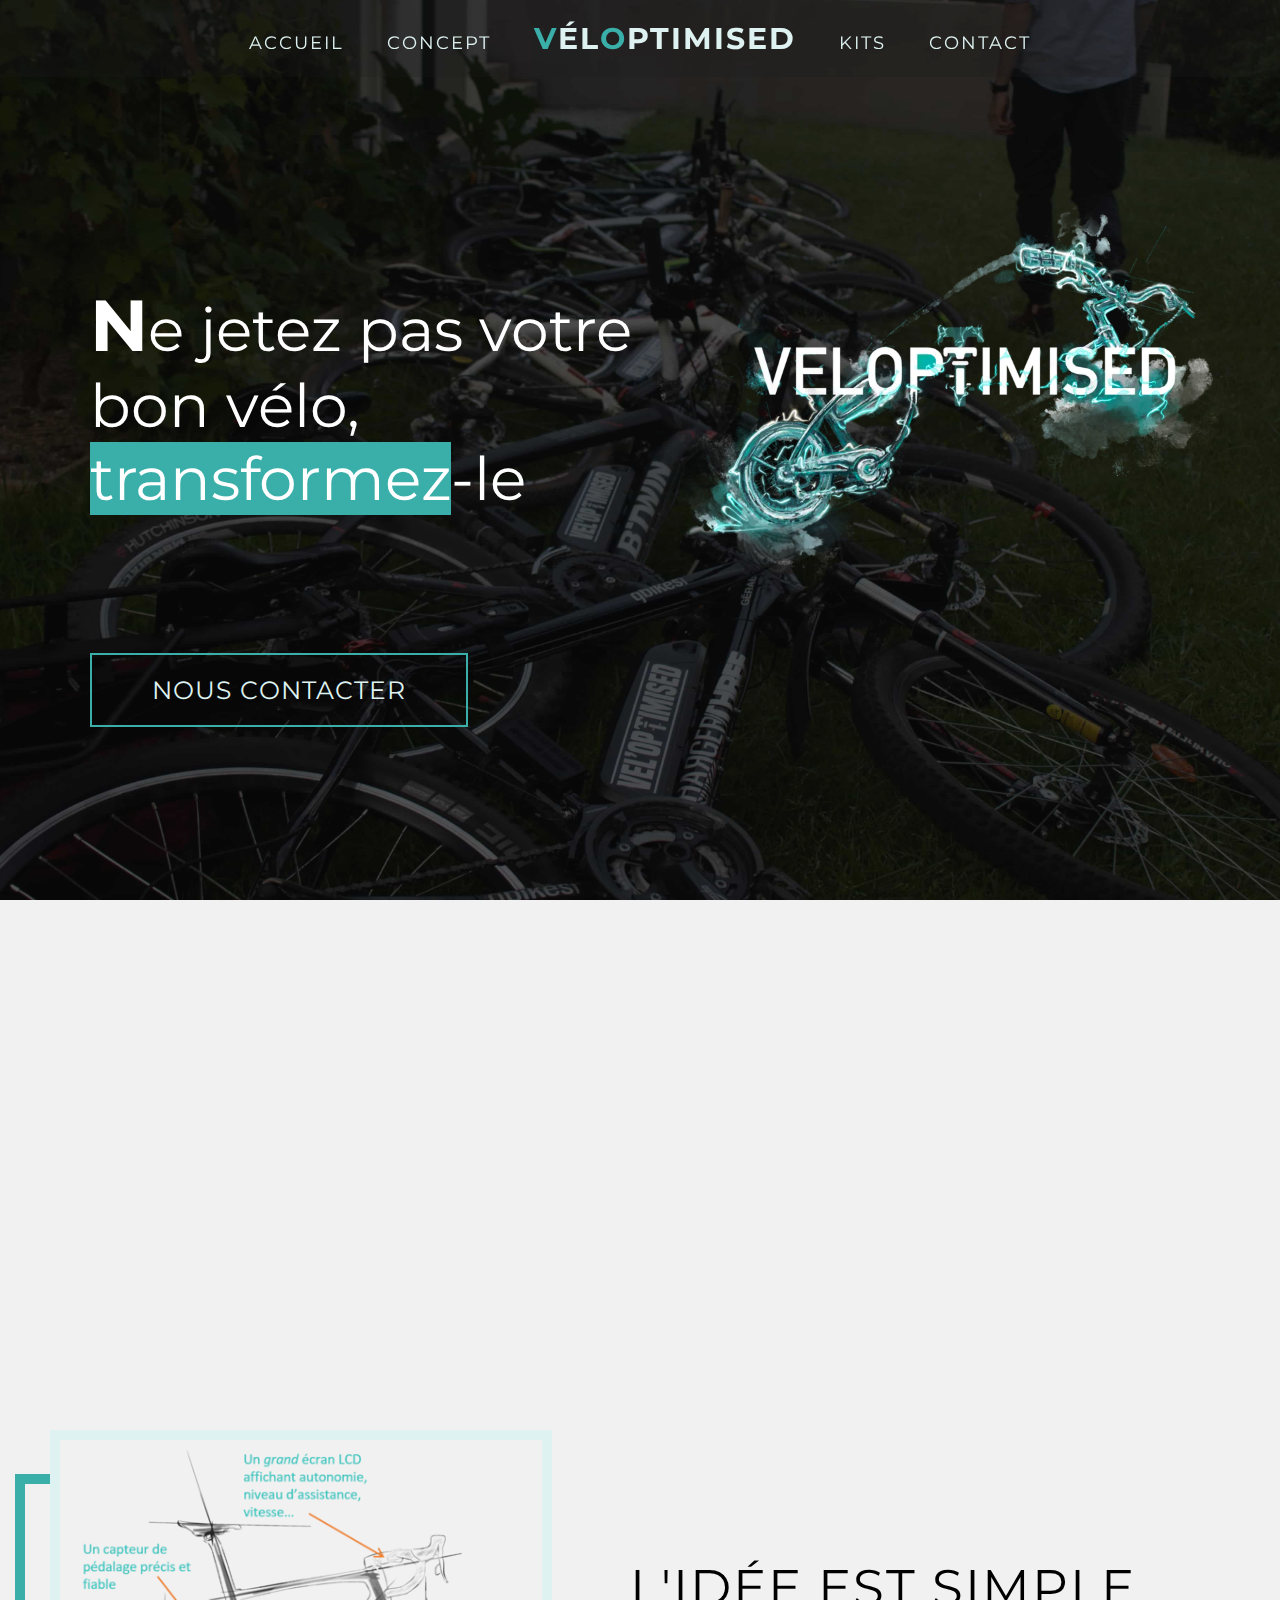
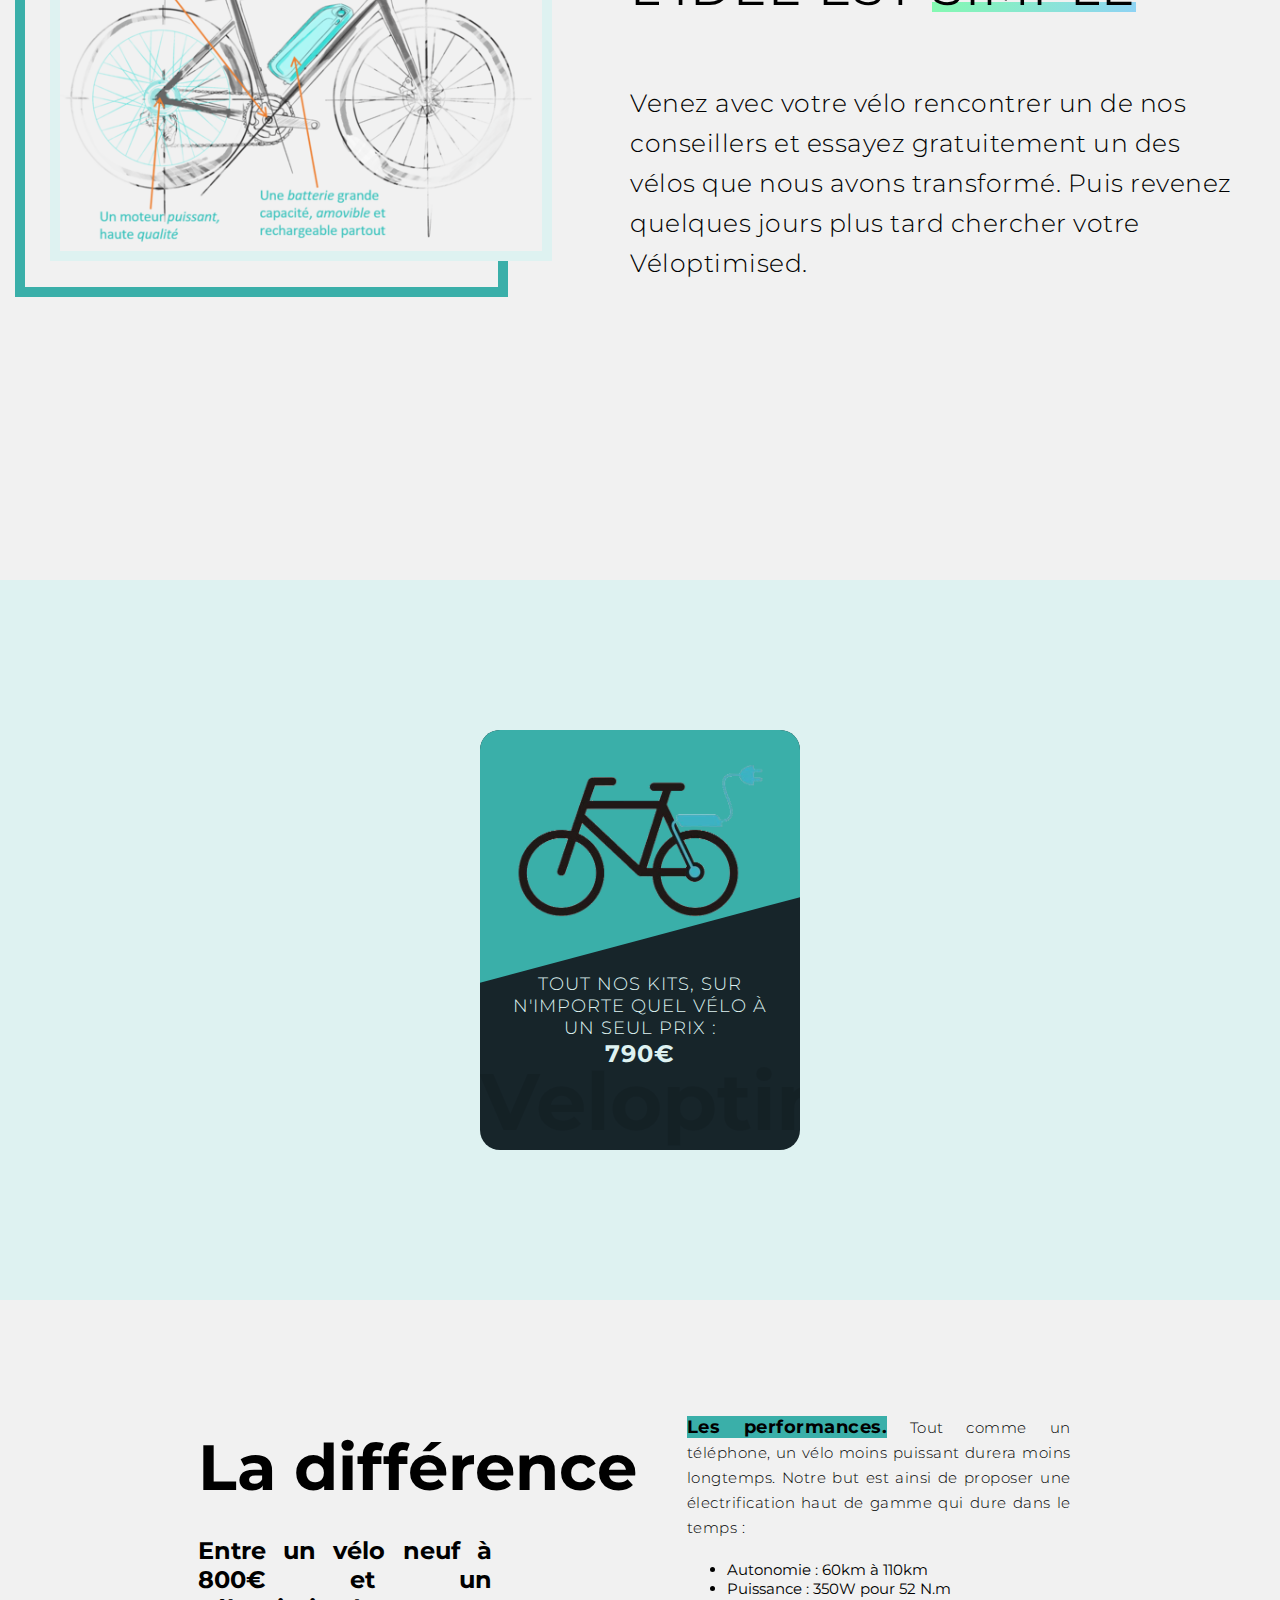
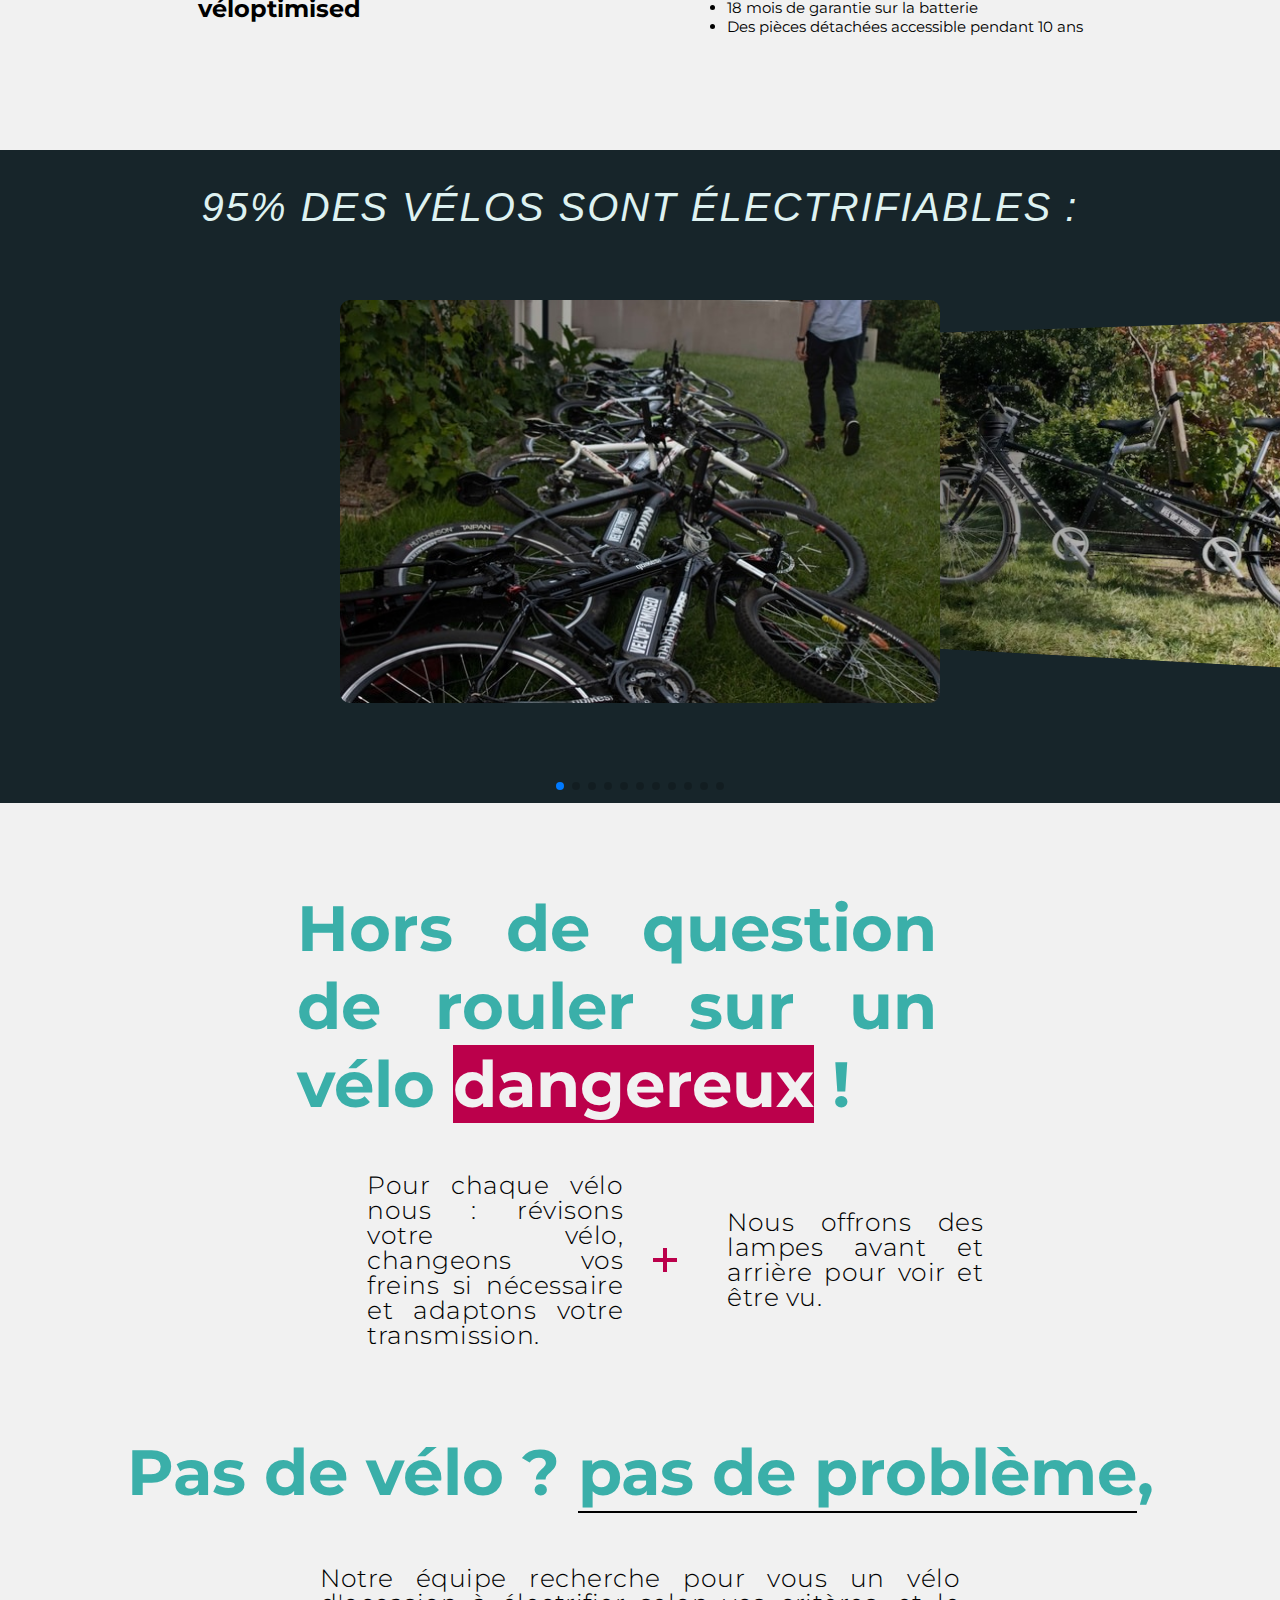
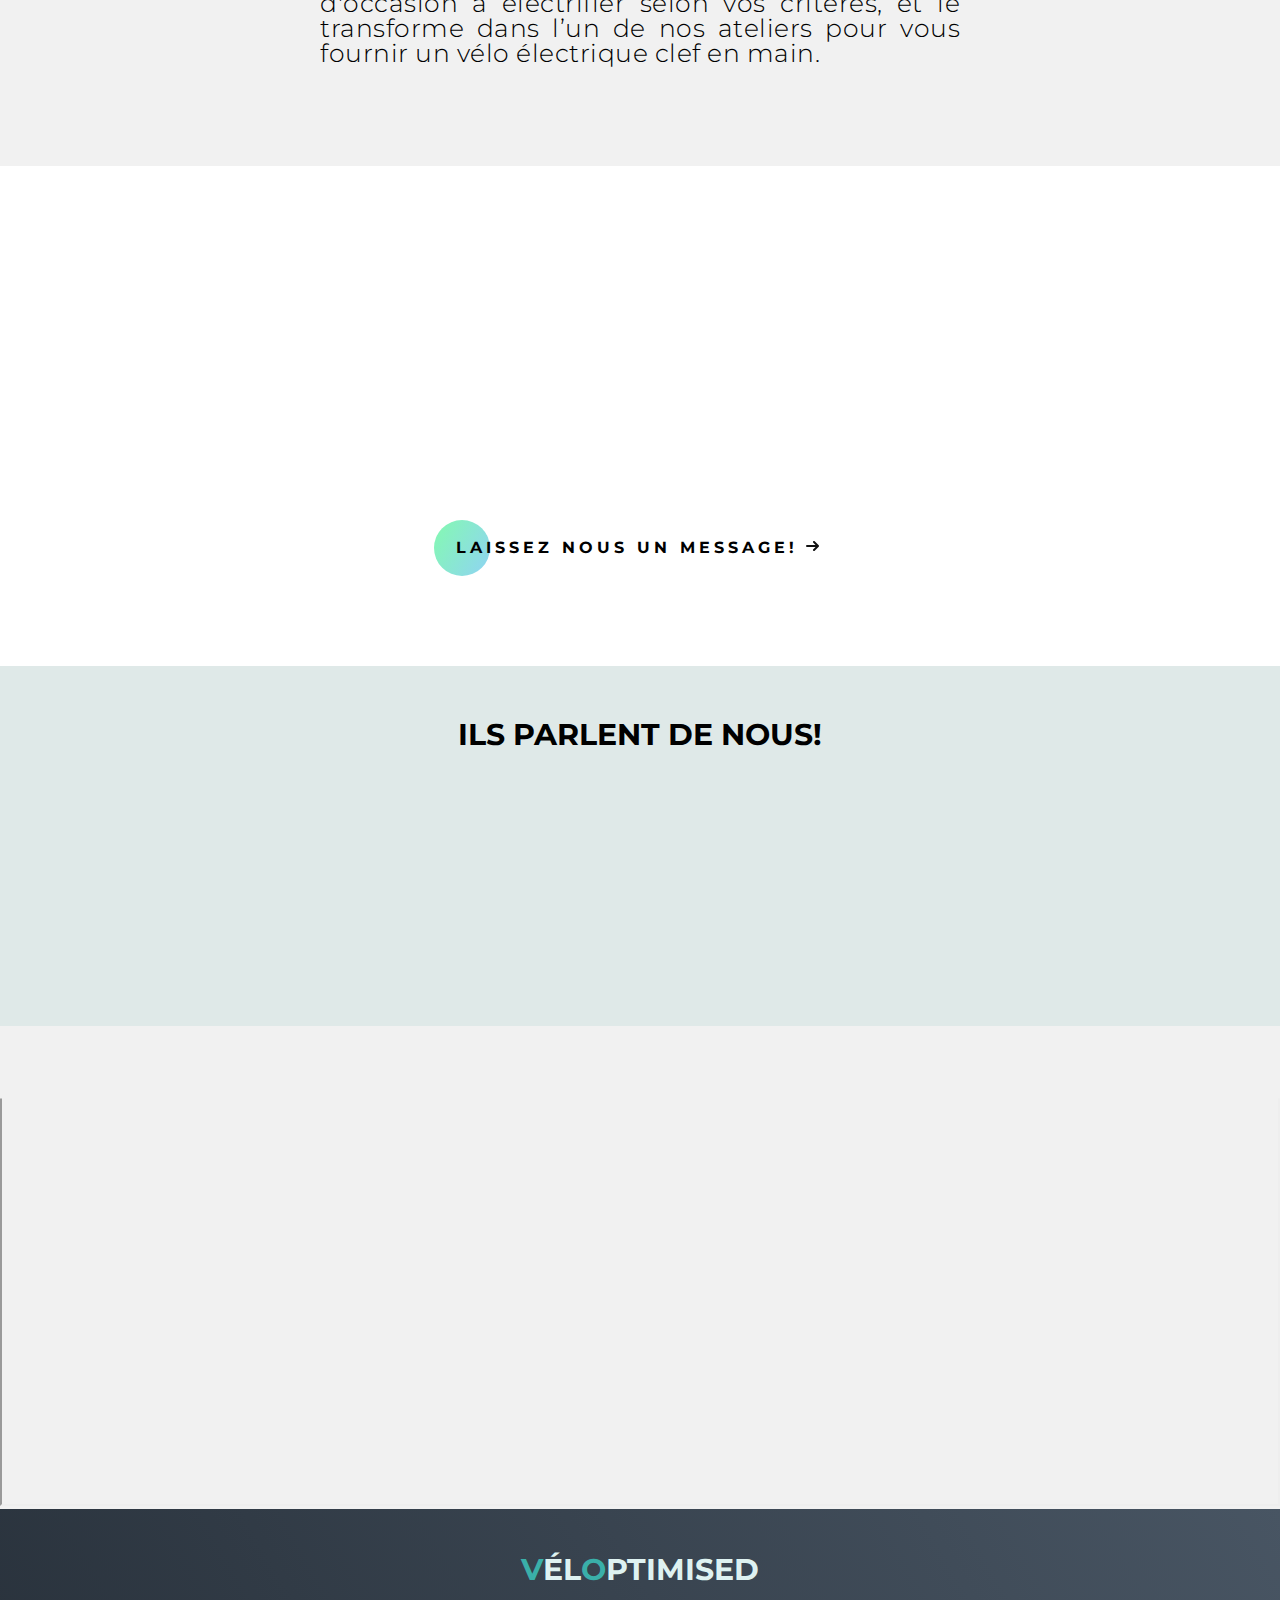
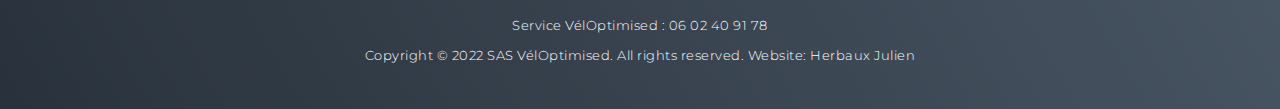
==== commit 0d540e64: "added reference" ====
--- a/index.html
+++ b/index.html
@@ -15,8 +15,8 @@
     <link rel="stylesheet" href="./css/swiper-bundle.min.css" />
 
     <!-- CSS -->
-    <link rel="stylesheet" href="./css/style.css?version=60">
-    <link rel="stylesheet" href="./css/reviews.css?version=48">
+    <link rel="stylesheet" href="./css/style.css?version=70">
+    <link rel="stylesheet" href="./css/reviews.css?version=60">
     <link rel="stylesheet" href="./css/style3.css">
 
     <script src="lazy-load.js" defer></script>
@@ -62,7 +62,7 @@
 
                 <div class="hero-text">
                     <h1><i>N</i>e jetez pas votre bon vélo, </h1>
-                    <h1><span>transformez</span> le</h1>
+                    <h1><span>transformez</span>-le</h1>
 
                 </div>
                 <div class="hero-over-img">
